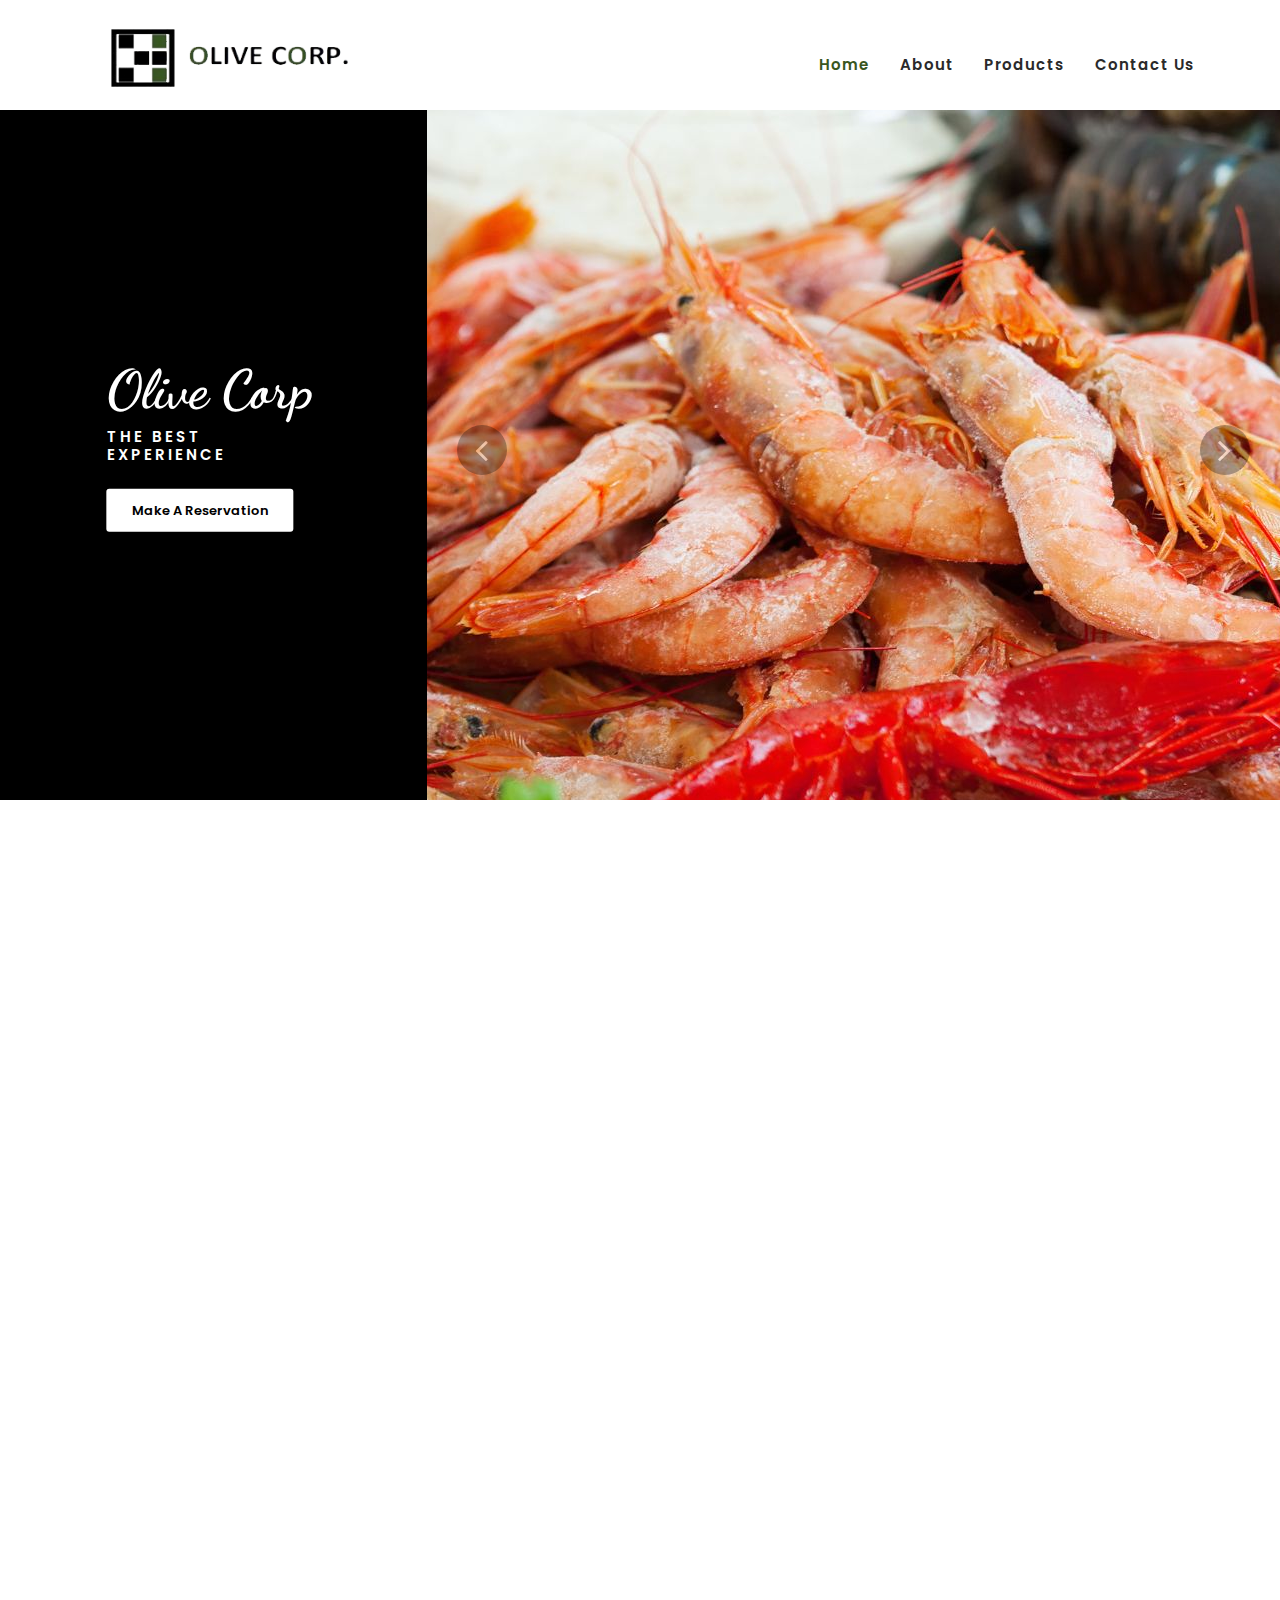
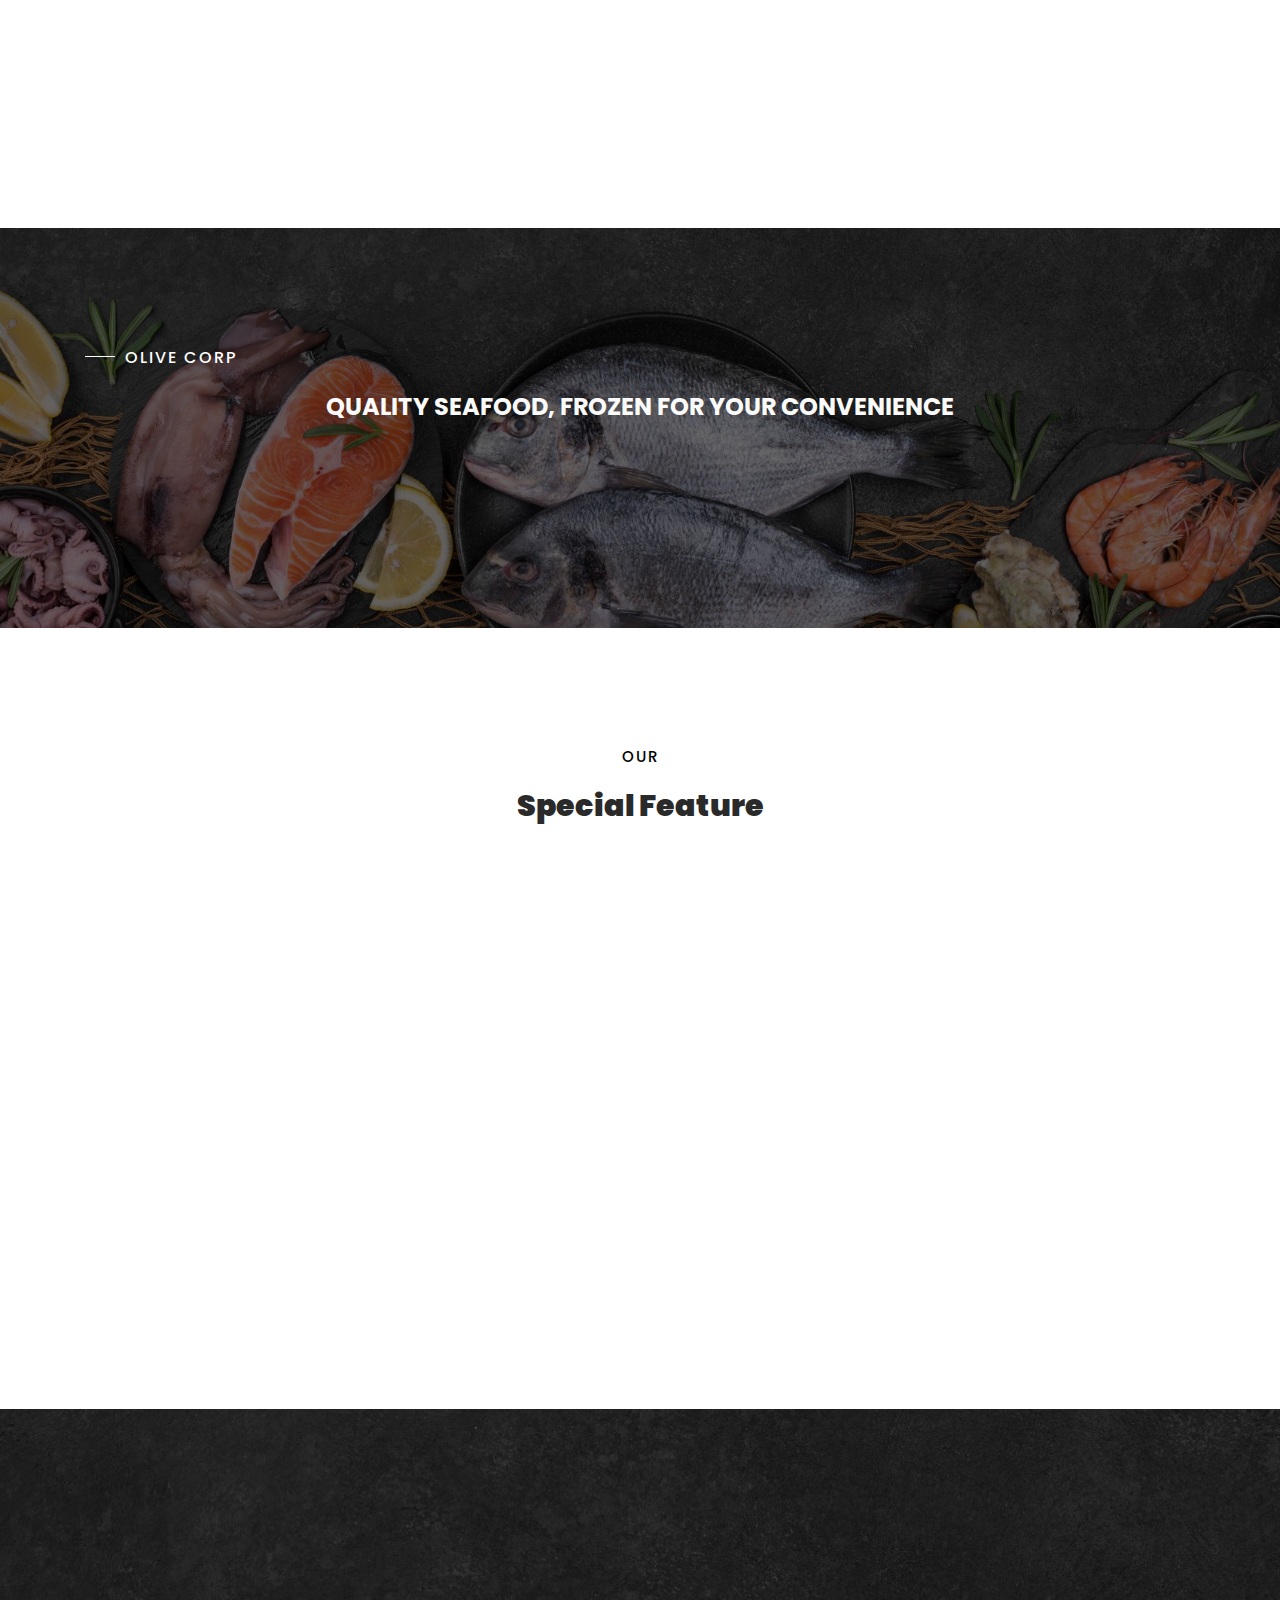
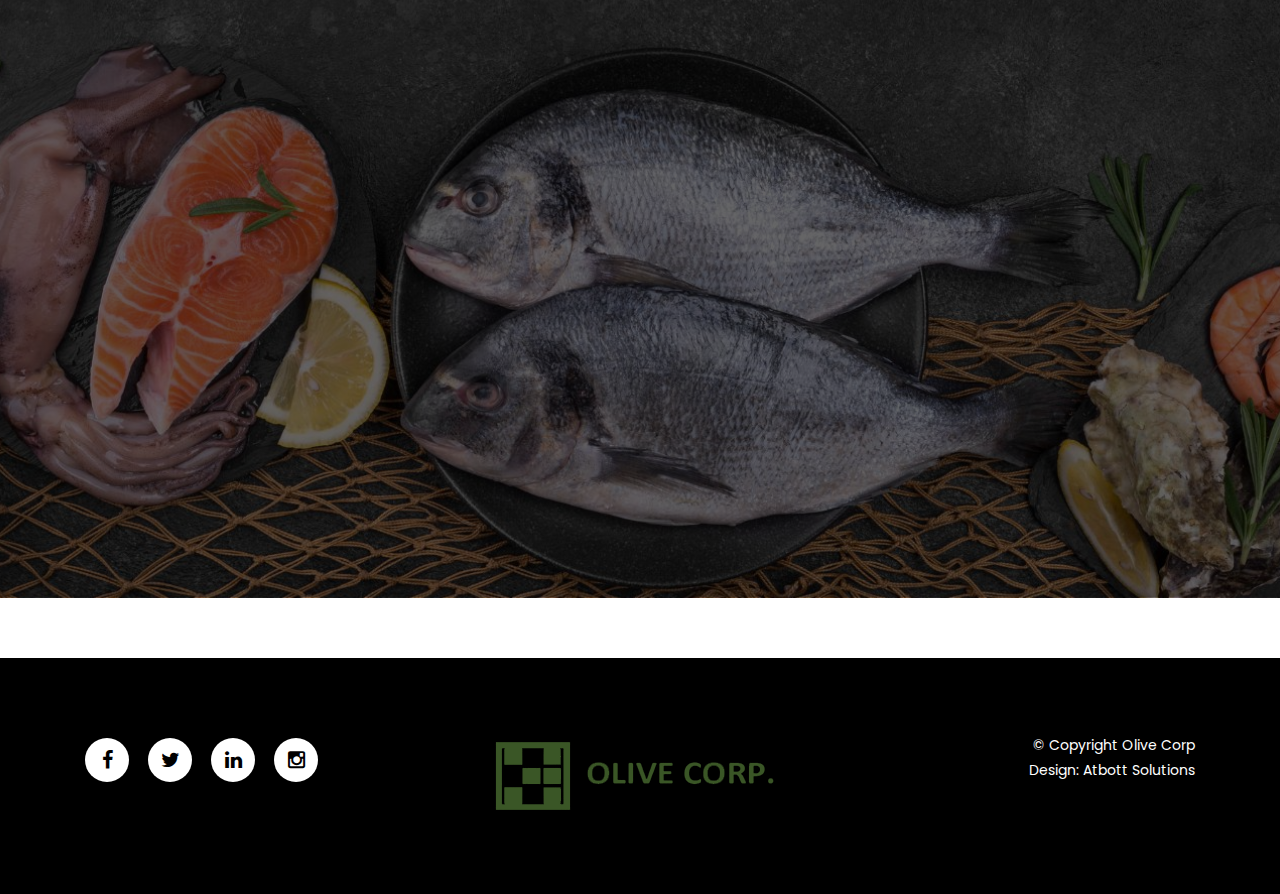
==== index.html @ 300f414a "aos" ====
<!DOCTYPE html>
<html lang="en">

<head>

    <meta charset="utf-8">
    <meta name="viewport" content="width=device-width, initial-scale=1, shrink-to-fit=no">
    <meta name="description" content="">
    <meta name="author" content="">
    <link href="https://fonts.googleapis.com/css?family=Poppins:100,200,300,400,500,600,700,800,900&display=swap"
        rel="stylesheet">
    <link href="https://fonts.googleapis.com/css2?family=Dancing+Script:wght@400;500;600;700&display=swap"
        rel="stylesheet">

    <title>Olive Corp</title>

    <!-- Additional CSS Files -->
    <link rel="stylesheet" type="text/css" href="assets/css/bootstrap.min.css">

    <link rel="stylesheet" type="text/css" href="assets/css/font-awesome.css">

    <link rel="stylesheet" href="assets/css/templatemo-klassy-cafe.css">

    <link rel="stylesheet" href="assets/css/owl-carousel.css">

    <link rel="stylesheet" href="assets/css/lightbox.css">
    <!-- AOS -->
    <link href="https://unpkg.com/aos@2.3.1/dist/aos.css" rel="stylesheet">

</head>

<body>

    <!-- ***** Preloader Start ***** -->
    <div id="preloader">
        <div class="jumper">
            <div></div>
            <div></div>
            <div></div>
        </div>
    </div>
    <!-- ***** Preloader End ***** -->


    <!-- ***** Header Area Start ***** -->
    <header class="header-area header-sticky">
        <div class="container">
            <div class="row">
                <div class="col-12">
                    <nav class="main-nav">
                        <!-- ***** Logo Start ***** -->
                        <a href="index.html" class="logo">
                            <img src="assets/images/logo.png" alt="olive corp">
                        </a>
                        <!-- ***** Logo End ***** -->
                        <!-- ***** Menu Start ***** -->
                        <ul class="nav">
                            <li class="scroll-to-section "><a href="index.html" class="active">Home</a></li>
                            <li class="scroll-to-section"><a href="about.html">About</a></li>
                            <li class="scroll-to-section"><a href="product.html">Products</a></li>
                            <li class="scroll-to-section"><a href="contact.html">Contact Us</a></li>
                        </ul>
                        <a class='menu-trigger'>
                            <span>Menu</span>
                        </a>
                        <!-- ***** Menu End ***** -->
                    </nav>
                </div>
            </div>
        </div>
    </header>
    <!-- ***** Header Area End ***** -->

    <!-- ***** Main Banner Area Start ***** -->
    <div id="top">
        <div class="container-fluid">
            <div class="row">
                <div class="col-lg-4">
                    <div class="left-content">
                        <div class="inner-content">
                            <h4>Olive Corp</h4>
                            <h6>THE BEST EXPERIENCE</h6>
                            <div class="main-white-button scroll-to-section">
                                <a href="#reservation">Make A Reservation</a>
                            </div>
                        </div>
                    </div>
                </div>
                <div class="col-lg-8">
                    <div class="main-banner header-text">
                        <div class="Modern-Slider">
                            <!-- Item -->
                            <div class="item">
                                <div class="img-fill">
                                    <img src="assets/images/banner/1.jpg" alt="">
                                </div>
                            </div>
                            <!-- // Item -->
                            <!-- Item -->
                            <div class="item">
                                <div class="img-fill">
                                    <img src="assets/images/banner/2.jpg" alt="">
                                </div>
                            </div>
                            <!-- // Item -->
                            <!-- Item -->
                            <div class="item">
                                <div class="img-fill">
                                    <img src="assets/images/banner/3.jpg" alt="">
                                </div>
                            </div>
                            <!-- // Item -->
                        </div>
                    </div>
                </div>
            </div>
        </div>
    </div>
    <!-- ***** Main Banner Area End ***** -->

    <!-- ***** About Area Starts ***** -->
    <section class="section" id="about">
        <div class="container">
            <div class="row">
                <div class="col-lg-6 col-md-6 col-xs-12">
                    <div class="left-text-content" data-aos="fade-right" data-aos-offset="200" data-aos-delay="50"
                        data-aos-duration="1000" data-aos-easing="ease-in-out" data-aos-mirror="true"
                        data-aos-once="false">
                        <div class="section-heading">

                            <h6>About Us</h6>
                            <h2>Oliv Corp</h2>
                        </div>
                        <p>Welcome to Olive Corp Foods International, your premier destination for top-quality frozen
                            seafood. At Olive Corp Foods International, our passion lies in sourcing the freshest and
                            most delectable seafood from the rich waters of India, Bahrain, Tunisia, and Oman. Our team
                            of experts meticulously selects only the finest catches, ensuring that our customers receive
                            the best seafood products available.</p>
                        <p>We recognize that our customers demand the highest standards when it comes to seafood
                            quality. That's why we uphold rigorous quality controls throughout every step of the
                            process, from sourcing to packaging. Our state-of-the-art facilities and cutting-edge
                            freezing technology preserve the natural flavor, texture, and nutritional value of our
                            seafood products.</p>
                        <p>Our extensive range of frozen seafood includes fish, shellfish, and value-added seafood
                            items, catering to retail, food service, and industrial clients. Whether you're a seafood
                            aficionado, a chef, or a distributor, we have the perfect products to meet your needs.</p>
                        <p>Thank you for choosing Olive Corp Foods International, where our commitment to seafood is not
                            just a business, but a passion.</p>
                        <div class="row">
                            <div class="col-4">
                                <img src="assets/images/abt/1.jpg" alt="">
                            </div>
                            <div class="col-4">
                                <img src="assets/images/abt/2.jpg" alt="">
                            </div>
                            <div class="col-4">
                                <img src="assets/images/abt/3.jpg" alt="">
                            </div>
                        </div>
                    </div>
                </div>
                <div class="col-lg-6 col-md-6 col-xs-12">
                    <div class="right-content" data-aos="fade-left" data-aos-offset="200" data-aos-delay="50"
                        data-aos-duration="1000" data-aos-easing="ease-in-out" data-aos-mirror="true"
                        data-aos-once="false">
                        <div class="thumb">
                            <!-- <a rel="nofollow" href="http://youtube.com"><i class="fa fa-play"></i></a> -->
                            <img src="assets/images/nav_abt.jpg" alt="">
                        </div>
                    </div>
                </div>
            </div>
        </div>
    </section>
    <!-- ***** About Area Ends ***** -->

    <!-- ***** Reservation Us Area Starts ***** -->
    <section class="section" id="reservation_2">
        <div class="container">
            <div class="row">
                <div class="col-lg-12 align-self-center">
                    <div class="left-text-content">
                        <div class="section-heading">
                            <h6>Olive Corp</h6>
                            <h2>QUALITY SEAFOOD,
                                FROZEN FOR YOUR CONVENIENCE</h2>
                        </div>
                    </div>
                </div>

            </div>
        </div>
    </section>
    <!-- ***** Reservation Area Ends ***** -->

    <!-- ***** Menu Area Starts ***** -->
    <section class="section" id="offers">
        <div class="container">
            <div class="row">
                <div class="col-lg-4 offset-lg-4 text-center">
                    <div class="section-heading">
                        <h6>Our</h6>
                        <h2> Special Feature</h2>
                    </div>
                </div>
            </div>
            <div class="row">
                <div class="col-lg-12">
                    <div class="row" id="tabs">
                        <div class="col-lg-12">
                            <div class="heading-tabs">
                                <div class="row">
                                    <!-- <div class="col-lg-6 offset-lg-3">
                                        <ul>
                                          <li><a href='#tabs-1'><img src="assets/images/tab-icon-01.png" alt="">Breakfast</a></li>
                                          <li><a href='#tabs-2'><img src="assets/images/tab-icon-02.png" alt="">Lunch</a></a></li>
                                          <li><a href='#tabs-3'><img src="assets/images/tab-icon-03.png" alt="">Dinner</a></a></li>
                                        </ul>
                                    </div> -->
                                </div>
                            </div>
                        </div>
                        <div class="col-lg-12">
                            <section class='tabs-content'>
                                <article id='tabs-1'>
                                    <div class="row">
                                        <div class="col-lg-6">
                                            <div class="row">
                                                <div class="left-list">
                                                    <div class="col-lg-12">
                                                        <div class="tab-item" data-aos="fade-right"
                                                            data-aos-offset="200" data-aos-delay="50"
                                                            data-aos-duration="1000" data-aos-easing="ease-in-out"
                                                            data-aos-mirror="true" data-aos-once="false">
                                                            <img src="assets/images/quality/1.jpg" alt="img">
                                                            <h4>GLOBAL REACH</h4>
                                                            <p>Sourcing of high quality products from around the globe
                                                                for our valued customers</p>
                                                        </div>
                                                    </div>
                                                    <div class="col-lg-12">
                                                        <div class="tab-item" data-aos="fade-right"
                                                            data-aos-offset="200" data-aos-delay="50"
                                                            data-aos-duration="1000" data-aos-easing="ease-in-out"
                                                            data-aos-mirror="true" data-aos-once="false">
                                                            <img src="assets/images/quality/2.jpg" alt="">
                                                            <h4>COMPETITIVE PRICE</h4>
                                                            <p>We negotiate for the best and competitive prices as per
                                                                the diverse market conditions to match our cleints
                                                                target prices</p>

                                                        </div>
                                                    </div>
                                                </div>
                                            </div>
                                        </div>
                                        <div class="col-lg-6">
                                            <div class="row">
                                                <div class="right-list">
                                                    <div class="col-lg-12">
                                                        <div class="tab-item" data-aos="fade-left"
                                                            data-aos-offset="200" data-aos-delay="50"
                                                            data-aos-duration="1000" data-aos-easing="ease-in-out"
                                                            data-aos-mirror="true" data-aos-once="false">
                                                            <img src="assets/images/quality/3.jpg" alt="">
                                                            <h4>QUALITY PRODUCTS</h4>
                                                            <p>High Quality , Fresh and packed as per our customers
                                                                specifications</p>
                                                        </div>
                                                    </div>
                                                    <div class="col-lg-12">
                                                        <div class="tab-item" data-aos="fade-left"
                                                            data-aos-offset="200" data-aos-delay="50"
                                                            data-aos-duration="1000" data-aos-easing="ease-in-out"
                                                            data-aos-mirror="true" data-aos-once="false">
                                                            <img src="assets/images/quality/4.jpg" alt="">
                                                            <h4>EXPERT TEAM</h4>
                                                            <p>Experienced QC team ensures consistent quality, let
                                                                customers relax.</p>
                                                        </div>
                                                    </div>
                                                </div>
                                            </div>
                                        </div>
                                    </div>
                                </article>
                            </section>
                        </div>
                    </div>
                </div>
            </div>
        </div>
    </section>
    <!-- ***** Reservation Us Area Starts ***** -->
    <section class="section" id="reservation">
        <div class="container"data-aos="zoom-in" data-aos-offset="200" data-aos-delay="50"
        data-aos-duration="1000" data-aos-easing="ease-in-out" data-aos-mirror="true"
        data-aos-once="false">
            <div class="row">
                <div class="col-lg-6 align-self-center">
                    <div class="left-text-content">
                        <div class="section-heading ">
                            <h6 class="mb-3">Contact Us</h6>
                            <p>At Sealand, We are Committed to Cultivating Mutually Beneficial and Long-term
                                Relationships with Our Clients. </p>
                        </div>
                        <!-- <p>Lorem ipsum dolor sit amet consectetur adipisicing elit. Aliquam impedit sit modi quod aperiam odit iste minus a inventore ex.</p> -->
                        <div class="row">
                            <div class="col-lg-6">
                                <div class="phone">
                                    <i class="fa fa-phone"></i>
                                    <h4>Phone Numbers</h4>
                                    <span><a href="#">080-090-0990</a><br><a href="#">080-090-0880</a></span>
                                </div>
                            </div>
                            <div class="col-lg-6">
                                <div class="message">
                                    <i class="fa fa-envelope"></i>
                                    <h4>Emails</h4>
                                    <span><a href="#">hello@company.com</a><br><a href="#">info@company.com</a></span>
                                </div>
                            </div>
                            <div class="col-lg-12 mt-5">
                                <div class="message">
                                    <i class="fa fa-location-arrow"></i>
                                    <h4>Address</h4>
                                    <span><a href="#">Near Harbour Market, 7/697 D , </a><br><a href="#">Marakadavu
                                            Cochin - 682002</a></span>
                                </div>
                            </div>
                        </div>
                    </div>
                </div>
                <div class="col-lg-6">
                    <div class="contact-form">
                        <form id="contact" action="" method="post">
                            <div class="row">
                                <div class="col-lg-12">
                                    <h4>Quick Contact</h4>
                                </div>
                                <div class="col-lg-6 col-sm-12">
                                    <fieldset>
                                        <input name="name" type="text" id="name" placeholder="Your Name*" required="">
                                    </fieldset>
                                </div>
                                <div class="col-lg-6 col-sm-12">
                                    <fieldset>
                                        <input name="email" type="text" id="email" pattern="[^ @]*@[^ @]*"
                                            placeholder="Your Email Address" required="">
                                    </fieldset>
                                </div>
                                <div class="col-lg-6 col-sm-12">
                                    <fieldset>
                                        <input name="phone" type="text" id="phone" placeholder="Phone Number*"
                                            required="">
                                    </fieldset>
                                </div>
                                <div class="col-lg-6 col-sm-12">
                                    <fieldset>
                                        <input name="phone" type="text" id="phone" placeholder="Company Name"
                                            required="">
                                    </fieldset>
                                </div>



                                <div class="col-lg-12">
                                    <fieldset>
                                        <textarea name="message" rows="6" id="message" placeholder="Message"
                                            required=""></textarea>
                                    </fieldset>
                                </div>
                                <div class="col-lg-12">
                                    <fieldset>
                                        <button type="submit" id="form-submit" class="main-button-icon">Send
                                            Message</button>
                                    </fieldset>
                                </div>
                            </div>
                        </form>
                    </div>
                </div>
            </div>
        </div>
    </section>
    <!-- ***** Reservation Area Ends ***** -->

    <!-- ***** Chefs Area Ends ***** -->

    <!-- ***** Footer Start ***** -->
    <footer>
        <div class="container">
            <div class="row">
                <div class="col-lg-4 col-xs-12">
                    <div class="right-text-content">
                        <ul class="social-icons">
                            <li><a href="#"><i class="fa fa-facebook"></i></a></li>
                            <li><a href="#"><i class="fa fa-twitter"></i></a></li>
                            <li><a href="#"><i class="fa fa-linkedin"></i></a></li>
                            <li><a href="#"><i class="fa fa-instagram"></i></a></li>
                        </ul>
                    </div>
                </div>
                <div class="col-lg-4">
                    <div class="logo">
                        <a href="index.html"><img src="/assets/images/logo-g.png"></a>
                    </div>
                </div>
                <div class="col-lg-4 col-xs-12">
                    <div class="left-text-content">
                        <p>© Copyright Olive Corp
                            <br>
                            Design: Atbott Solutions
                        </p>
                    </div>
                </div>
            </div>
        </div>
    </footer>

    <!-- jQuery -->
    <script src="assets/js/jquery-2.1.0.min.js"></script>

    <!-- Bootstrap -->
    <script src="assets/js/popper.js"></script>
    <script src="assets/js/bootstrap.min.js"></script>

    <!-- Plugins -->
    <script src="assets/js/owl-carousel.js"></script>
    <script src="assets/js/accordions.js"></script>
    <script src="assets/js/datepicker.js"></script>
    <script src="assets/js/scrollreveal.min.js"></script>
    <script src="assets/js/waypoints.min.js"></script>
    <script src="assets/js/jquery.counterup.min.js"></script>
    <script src="assets/js/imgfix.min.js"></script>
    <script src="assets/js/slick.js"></script>
    <script src="assets/js/lightbox.js"></script>
    <script src="assets/js/isotope.js"></script>
    <!-- AOS -->
    <script src="https://unpkg.com/aos@2.3.1/dist/aos.js"></script>
    <script>
        AOS.init();
    </script>

    <!-- Global Init -->
    <script src="assets/js/custom.js"></script>
    <script>

        $(function () {
            var selectedClass = "";
            $("p").click(function () {
                selectedClass = $(this).attr("data-rel");
                $("#portfolio").fadeTo(50, 0.1);
                $("#portfolio div").not("." + selectedClass).fadeOut();
                setTimeout(function () {
                    $("." + selectedClass).fadeIn();
                    $("#portfolio").fadeTo(50, 1);
                }, 500);

            });
        });

    </script>
</body>

</html>
---- assets/css/templatemo-klassy-cafe.css ----
/* google font */
@import url("https://fonts.googleapis.com/css?family=Poppins:100,200,300,400,500,600,700,800,900");
/* 
---------------------------------------------
reset
--------------------------------------------- 
*/
html, body, div, span, applet, object, iframe, h1, h2, h3, h4, h5, h6, p, blockquote, div
pre, a, abbr, acronym, address, big, cite, code, del, dfn, em, font, img, ins, kbd, q,
s, samp, small, strike, strong, sub, sup, tt, var, b, u, i, center, dl, dt, dd, ol, ul, li,
figure, header, nav, section, article, aside, footer, figcaption {
  margin: 0;
  padding: 0;
  border: 0;
  outline: 0;
}

.clearfix:after {
  content: ".";
  display: block;
  clear: both;
  visibility: hidden;
  line-height: 0;
  height: 0;
}

.clearfix {
  display: inline-block;
}

html[xmlns] .clearfix {
  display: block;
}

* html .clearfix {
  height: 1%;
}

ul, li {
  padding: 0;
  margin: 0;
  list-style: none;
}

header, nav, section, article, aside, footer, hgroup {
  display: block;
}

* {
  box-sizing: border-box;
}

html, body {
  font-family: 'Poppins', sans-serif;
  font-weight: 400;
  background-color: #fff;
  font-size: 16px;
  -ms-text-size-adjust: 100%;
  -webkit-font-smoothing: antialiased;
  -moz-osx-font-smoothing: grayscale;
}

a {
  text-decoration: none !important;
}

h1, h2, h3, h4, h5, h6 {
  margin-top: 0px;
  margin-bottom: 0px;
}

ul {
  margin-bottom: 0px;
}

p {
  font-size: 14px;
  line-height: 25px;
  color: #2a2a2a;
}

/* 
---------------------------------------------
global styles
--------------------------------------------- 
*/
html,
body {
  background: #fff;
  font-family: 'Poppins', sans-serif;
}

::selection {
  background: #000;
  color: #fff;
}

::-moz-selection {
  background: #000;
  color: #fff;
}

@media (max-width: 991px) {
  html, body {
    overflow-x: hidden;
  }
  .mobile-top-fix {
    margin-top: 30px;
    margin-bottom: 0px;
  }
  .mobile-bottom-fix {
    margin-bottom: 30px;
  }
  .mobile-bottom-fix-big {
    margin-bottom: 60px;
  }
}

.main-white-button a {
  font-size: 13px;
  color: #000;
  background-color: #fff;
  padding: 12px 25px;
  display: inline-block;
  border-radius: 3px;
  font-weight: 600;
  transition: all .3s;
}

.main-white-button a:hover {
  opacity: 0.9;
}

.main-text-button a {
  font-size: 13px;
  color: #fff;
  font-weight: 600;
  transition: all .3s;
}

.main-text-button a:hover {
  opacity: 0.9;
}

.section-heading h6 {
  position: relative;
  font-size: 15px;
  color: #000;
  font-weight: 500;
  letter-spacing: 2px;
  text-transform: uppercase;
  padding-left: 40px;
}

.section-heading h6:before {
  width: 30px;
  height: 1px;
  content: '';
  position: absolute;
  left: 0;
  top: 8px;
  background-color: #000;
}

.section-heading h2 {
  line-height: 40px;
  margin-top: 20px;
  margin-bottom: 25px; 
  font-size: 30px;
  font-weight: 900;
  color: #2a2a2a;
  text-align: center;
}


/* 
---------------------------------------------
header
--------------------------------------------- 
*/

.background-header {
  background-color: #fff;
  height: 80px!important;
  position: fixed!important;
  top: 0px;
  left: 0px;
  right: 0px;
  box-shadow: 0px 0px 10px rgba(0,0,0,0.15)!important;
}
.background-header .main-nav .nav li:hover a {
  color: #000!important;
}

.background-header .nav li a.active {
  color: #000!important;
}

.header-area {
  background-color: #fff;
  position: absolute;
  top: 0px;
  left: 0px;
  right: 0px;
  z-index: 100;
  height: 100px;
  -webkit-transition: all .5s ease 0s;
  -moz-transition: all .5s ease 0s;
  -o-transition: all .5s ease 0s;
  transition: all .5s ease 0s;
}
.header-area .main-nav a img{
  width: 300px;
  padding-bottom: 30px;
}

.header-area .main-nav {
  
  min-height: 80px;
  background: transparent;
}

.background-header .nav {
  margin-top: 20px !important;
}

.header-area .main-nav .nav {
  float: right;
  margin-top: 30px;
  margin-right: 0px;
  background-color: transparent;
  -webkit-transition: all 0.3s ease 0s;
  -moz-transition: all 0.3s ease 0s;
  -o-transition: all 0.3s ease 0s;
  transition: all 0.3s ease 0s;
  position: relative;
  z-index: 999;
  padding-top: 15px;
}

.header-area .main-nav .nav li {
  padding-left: 15px;
  padding-right: 15px;
  
}
.header-area .main-nav .nav li::after{
  content: "";
  height: 2px;
  width: 0%;
  background: #395620;
  display: block;
  margin: auto;
  transition: 0.5s;
}
.header-area .main-nav .nav li:hover::after{
  width: 100%;
}
.header-area .main-nav .nav li:last-child {
  padding-right: 0px;
}

.header-area .main-nav .nav li a {
  display: block;
  font-weight: 600;
  font-size: 15px;
  color: #2a2a2a;
  text-transform: capitalize;
  -webkit-transition: all 0.3s ease 0s;
  -moz-transition: all 0.3s ease 0s;
  -o-transition: all 0.3s ease 0s;
  transition: all 0.3s ease 0s;
  height: 40px;
  line-height: 40px;
  border: transparent;
  letter-spacing: 1px;
}

.header-area .main-nav .nav li a {
  color: #2a2a2a;
}


.header-area .main-nav .nav li:hover a,
.header-area .main-nav .nav li a.active {
  color: #395620!important;
}

.background-header .main-nav .nav li:hover a,
.background-header .main-nav .nav li a.active {
  color: #395620!important;
  opacity: 1;
}

.header-area .main-nav .nav li.submenu {
  position: relative;
  padding-right: 30px;
}

.header-area .main-nav .nav li.submenu:after {
  font-family: FontAwesome;
  content: "\f107";
  font-size: 12px;
  color: #2a2a2a;
  position: absolute;
  right: 18px;
  top: 12px;
}

.background-header .main-nav .nav li.submenu:after {
  color: #2a2a2a;
}

.header-area .main-nav .nav li.submenu ul {
  position: absolute;
  width: 200px;
  box-shadow: 0 2px 28px 0 rgba(0, 0, 0, 0.06);
  overflow: hidden;
  top: 50px;
  opacity: 0;
  transform: translateY(+2em);
  visibility: hidden;
  z-index: -1;
  transition: all 0.3s ease-in-out 0s, visibility 0s linear 0.3s, z-index 0s linear 0.01s;
}

.header-area .main-nav .nav li.submenu ul li {
  margin-left: 0px;
  padding-left: 0px;
  padding-right: 0px;
}

.header-area .main-nav .nav li.submenu ul li a {
  opacity: 1;
  display: block;
  background: #f7f7f7;
  color: #2a2a2a!important;
  padding-left: 20px;
  height: 40px;
  line-height: 40px;
  -webkit-transition: all 0.3s ease 0s;
  -moz-transition: all 0.3s ease 0s;
  -o-transition: all 0.3s ease 0s;
  transition: all 0.3s ease 0s;
  position: relative;
  font-size: 13px;
  font-weight: 400;
  border-bottom: 1px solid #eee;
}

.header-area .main-nav .nav li.submenu ul li a:hover {
  background: #fff;
  color: #000!important;
  padding-left: 25px;
}

.header-area .main-nav .nav li.submenu ul li a:hover:before {
  width: 3px;
}

.header-area .main-nav .nav li.submenu:hover ul {
  visibility: visible;
  opacity: 1;
  z-index: 1;
  transform: translateY(0%);
  transition-delay: 0s, 0s, 0.3s;
}

.header-area .main-nav .menu-trigger {
  cursor: pointer;
  display: block;
  position: absolute;
  top: 33px;
  width: 32px;
  height: 40px;
  text-indent: -9999em;
  z-index: 99;
  right: 40px;
  display: none;
}

.background-header .main-nav .menu-trigger {
  top: 23px;
}

.header-area .main-nav .menu-trigger span,
.header-area .main-nav .menu-trigger span:before,
.header-area .main-nav .menu-trigger span:after {
  -moz-transition: all 0.4s;
  -o-transition: all 0.4s;
  -webkit-transition: all 0.4s;
  transition: all 0.4s;
  background-color: #1e1e1e;
  display: block;
  position: absolute;
  width: 30px;
  height: 2px;
  left: 0;
}

.background-header .main-nav .menu-trigger span,
.background-header .main-nav .menu-trigger span:before,
.background-header .main-nav .menu-trigger span:after {
  background-color: #1e1e1e;
}

.header-area .main-nav .menu-trigger span:before,
.header-area .main-nav .menu-trigger span:after {
  -moz-transition: all 0.4s;
  -o-transition: all 0.4s;
  -webkit-transition: all 0.4s;
  transition: all 0.4s;
  background-color: #1e1e1e;
  display: block;
  position: absolute;
  width: 30px;
  height: 2px;
  left: 0;
  width: 75%;
}

.background-header .main-nav .menu-trigger span:before,
.background-header .main-nav .menu-trigger span:after {
  background-color: #1e1e1e;
}

.header-area .main-nav .menu-trigger span:before,
.header-area .main-nav .menu-trigger span:after {
  content: "";
}

.header-area .main-nav .menu-trigger span {
  top: 16px;
}

.header-area .main-nav .menu-trigger span:before {
  -moz-transform-origin: 33% 100%;
  -ms-transform-origin: 33% 100%;
  -webkit-transform-origin: 33% 100%;
  transform-origin: 33% 100%;
  top: -10px;
  z-index: 10;
}

.header-area .main-nav .menu-trigger span:after {
  -moz-transform-origin: 33% 0;
  -ms-transform-origin: 33% 0;
  -webkit-transform-origin: 33% 0;
  transform-origin: 33% 0;
  top: 10px;
}

.header-area .main-nav .menu-trigger.active span,
.header-area .main-nav .menu-trigger.active span:before,
.header-area .main-nav .menu-trigger.active span:after {
  background-color: transparent;
  width: 100%;
}

.header-area .main-nav .menu-trigger.active span:before {
  -moz-transform: translateY(6px) translateX(1px) rotate(45deg);
  -ms-transform: translateY(6px) translateX(1px) rotate(45deg);
  -webkit-transform: translateY(6px) translateX(1px) rotate(45deg);
  transform: translateY(6px) translateX(1px) rotate(45deg);
  background-color: #1e1e1e;
}

.background-header .main-nav .menu-trigger.active span:before {
  background-color: #1e1e1e;
}

.header-area .main-nav .menu-trigger.active span:after {
  -moz-transform: translateY(-6px) translateX(1px) rotate(-45deg);
  -ms-transform: translateY(-6px) translateX(1px) rotate(-45deg);
  -webkit-transform: translateY(-6px) translateX(1px) rotate(-45deg);
  transform: translateY(-6px) translateX(1px) rotate(-45deg);
  background-color: #1e1e1e;
}

.background-header .main-nav .menu-trigger.active span:after {
  background-color: #1e1e1e;
}

.header-area.header-sticky {
  min-height: 110px;
}

.header-area .nav {
  margin-top: 30px;
}

.header-area.header-sticky .nav li a.active {
  color: #a3a08f;
}

@media (max-width: 1200px) {
  .header-area .main-nav .nav li {
    padding-left: 12px;
    padding-right: 12px;
  }
  .header-area .main-nav:before {
    display: none;
  }
}

@media (max-width: 767px) {
 
  .header-area.header-sticky .nav li a:hover,
  .header-area.header-sticky .nav li a.active {
    color: #000!important;
    opacity: 1;
  }
  .header-area.header-sticky .nav li.search-icon a {
    width: 100%;
  }
  .header-area {
    background-color: #f7f7f7;
    padding: 0px 15px;
    height: 100px;
    box-shadow: none;
    text-align: left;
  }
  .header-area .container {
    padding: 0px;
  }
  .header-area .logo {
    text-align: left;
  }
  .header-area .menu-trigger {
    display: block !important;
  }
  .header-area .main-nav {
    overflow: hidden;
  }
  .header-area .main-nav .nav {
    float: none;
    width: 100%;
    display: none;
    -webkit-transition: all 0s ease 0s;
    -moz-transition: all 0s ease 0s;
    -o-transition: all 0s ease 0s;
    transition: all 0s ease 0s;
    margin-left: 0px;
    padding: 0 15px;
    
  }
  .header-area .main-nav .nav li:first-child {
    border-top: 1px solid #eee;
  }
  .header-area.header-sticky .nav {
    margin-top: 100px !important;
  }
  .header-area .main-nav .nav li {
    width: 100%;
    background: #fff;
    border-bottom: 1px solid #eee;
    padding-left: 0px !important;
    padding-right: 0px !important;
  }
  .header-area .main-nav .nav li a {
    height: 50px !important;
    line-height: 50px !important;
    padding: 0px !important;
    border: none !important;
    background: #f7f7f7 !important;
    color: #191a20 !important;
  }
  .header-area .main-nav .nav li a:hover {
    background: #eee !important;
    color: #000!important;
  }
  .header-area .main-nav .nav li.submenu ul {
    position: relative;
    visibility: inherit;
    opacity: 1;
    z-index: 1;
    transform: translateY(0%);
    transition-delay: 0s, 0s, 0.3s;
    top: 0px;
    width: 100%;
    box-shadow: none;
    height: 0px;
  }
  .header-area .main-nav .nav li.submenu ul li a {
    font-size: 12px;
    font-weight: 400;
  }
  .header-area .main-nav .nav li.submenu ul li a:hover:before {
    width: 0px;
  }
  .header-area .main-nav .nav li.submenu ul.active {
    height: auto !important;
  }
  .header-area .main-nav .nav li.submenu:after {
    color: #3B566E;
    right: 25px;
    font-size: 14px;
    top: 15px;
  }
  .header-area .main-nav .nav li.submenu:hover ul, .header-area .main-nav .nav li.submenu:focus ul {
    height: 0px;
  }
}

@media (min-width: 767px) {
  .header-area .main-nav .nav {
    display: flex !important;
  }
}


/* 
---------------------------------------------
banner
--------------------------------------------- 
*/

#top {
  padding-top: 100px;
}

#top .col-lg-4,
#top .col-lg-8 {
  padding: 0px;
}

#top .left-content {
  background-image: url(../images/bg_nav.jpg);
  background-position: center center;
  background-repeat: no-repeat;
  background-size: cover;
  position: relative;
  width: 100%;
  height: 100%;
}

#top .left-content .inner-content {
  position: absolute;
  top: 50%;
  transform: translate(-50%, -50%);
  left: 50%;
}

#top .left-content h4 {
  font-family: 'Dancing Script', cursive;
  color: #fff;
  font-size: 54px;
  font-weight: 700;
}

#top .left-content h6 {
  font-size: 15px;
  text-transform: uppercase;
  font-weight: 600;
  color: #fff;
  letter-spacing: 3px;
  margin-top: 5px;
}

#top .left-content .main-white-button  {
  margin-top: 25px;
  margin-bottom: 10px;
}

#top .left-content .main-white-button a {
  display: inline-block;
}

/* ==== Main CSS === */
.img-fill{
  width: 100%;
  display: block;
  overflow: hidden;
  position: relative;
  text-align: center
}

.img-fill img {
  min-height: 100%;
  min-width: 100%;
  position: relative;
  display: inline-block;
  max-width: none;
}

*,
*:before,
*:after {
  -webkit-box-sizing: border-box;
  box-sizing: border-box;
  -webkit-font-smoothing: antialiased;
  -moz-osx-font-smoothing: grayscale;
}

.Grid1k {
  padding: 0 15px;
  max-width: 1200px;
  margin: auto;
}

.blocks-box,
.slick-slider {
  margin: 0;
  padding: 0!important;
}

.slick-slide {
  float: left /* If RTL Make This Right */ ;
  padding: 0;
}

/* ==== Slider Style === */
.Modern-Slider .item .img-fill{
  height:100%;
  max-height: 700px;
  background:#000;
}

.Modern-Slider .item .info > div{
  display:inline-block!important;
  vertical-align:middle;
}

.Modern-Slider .NextArrow {
  position:absolute;
  top:50%;
  transform: translateY(-25px);
  right:30px;
  width: 50px;
  height: 50px;
  background-color: #000;
  border:0 none;
  line-height: 44px;
  border-radius: 50%;
  text-align:center;
  font-size: 36px;
  font-family: 'FontAwesome';
  color:#FFF;
  z-index:5;
  outline: none;
  opacity: 0.3;
  transition: all .3s;
}

.Modern-Slider .NextArrow:hover {
  opacity: 1;
}

.Modern-Slider .NextArrow:before{
  content:'\f105';
}

.Modern-Slider .PrevArrow {
  position:absolute;
  top:50%;
  transform: translateY(-25px);
  left:30px;
  width: 50px;
  height: 50px;
  background-color: #000;
  border:0 none;
  line-height: 44px;
  border-radius: 50%;
  text-align:center;
  font-size: 36px;
  font-family: 'FontAwesome';
  color:#FFF;
  z-index:5;
  outline: none;
  opacity: 0.3;
  transition: all .3s;
}

.Modern-Slider .PrevArrow:hover {
  opacity: 1;
}

.Modern-Slider .PrevArrow:before{
  content:'\f104';
}

ul.slick-dots {
  display: none!important;
}

.Modern-Slider .item.slick-active{
  animation:Slick-FastSwipeIn 1s both;
}

.Modern-Slider .buttons {
  position: relative;
}

.Modern-Slider {background:#000;}


/* ==== Slick Slider Css Ruls === */
.slick-slider{position:relative;display:block;-webkit-user-select:none;-moz-user-select:none;-ms-user-select:none;user-select:none;-webkit-touch-callout:none;-khtml-user-select:none;-ms-touch-action:pan-y;touch-action:pan-y;-webkit-tap-highlight-color:transparent}
.slick-list{position:relative;display:block;overflow:hidden;margin:0;padding:0}
.slick-list:focus{outline:none}.slick-list.dragging{cursor:hand}
.slick-slider .slick-track,.slick-slider .slick-list{-webkit-transform:translate3d(0,0,0);-ms-transform:translate3d(0,0,0);transform:translate3d(0,0,0)}
.slick-track{position:relative;top:0;left:0;display:block}
.slick-track:before,.slick-track:after{display:table;content:''}.slick-track:after{clear:both}
.slick-loading .slick-track{visibility:hidden}
.slick-slide{display:none;float:left /* If RTL Make This Right */ ;height:100%;min-height:1px}
.slick-slide.dragging img{pointer-events:none}
.slick-initialized .slick-slide{display:block}
.slick-loading .slick-slide{visibility:hidden}
.slick-vertical .slick-slide{display:block;height:auto;border:1px solid transparent}


/*
---------------------------------------------
about
---------------------------------------------
*/

#about {
  margin-top: 20px;
  padding: 100px 0px 0px 0px;
  position: relative;
  z-index: 9;
}

#about .section-heading h2 {
  padding-right: 120px;
}

#about img {
  width: 100%;
  overflow: hidden;
  border-radius: 10px;
  transition: 0.5s;
}
#about img:hover{
  transform: scale(1.1);
}
#about .left-text-content p {
  margin-bottom: 25px;
}

#about .right-content {
  margin-left: 30px;
}

#about .right-content .thumb {
  position: relative;
}

/* #about .right-content .thumb a {
  position: absolute;
  left: 50%;
  top: 50%;
  width: 70px;
  height: 70px;
  display: inline-block;
  line-height: 70px;
  text-align: center;
  background-color: #000;
  color: #fff;
  border-radius: 50%;
  transform: translate(-35px, -35px);
  transition: all .3s;
} */

#about .right-content .thumb a:hover {
  opacity: .9;
}


/* Vision Mission */
.vision_mission{
  min-width: 250px;
  min-height: 300px;
  padding: 2rem;
  box-shadow: 0 05px 15px 0 rgba(0,0,0,0.15);
  display: flex;
  flex-direction: column;
  row-gap: 1rem;
}
.vision_mission i{
  width: 70px;
  height: 70px;
  border-radius: 50%;
  display: flex;
  align-items: center;
  justify-content: center;
  text-align: center;
  background-color: #000;
  color: #fff;
  font-size: 1.5rem;
  
}
@media (max-width:1200px){
  .vision_mission{
    margin-bottom: 2rem;
  }
}
/* Vision Mission end */

/*
---------------------------------------------
menu
---------------------------------------------
*/

#menu {
  margin-top: 120px;
  background-color: #fffafa;
  padding: 120px 0px;
}

#menu .section-heading {
  margin-bottom: 80px;
}

.card {
  margin: 0 auto;
  max-width: 100%;
  min-height: 400px;
  overflow: hidden;
  background-size: cover;
  background-repeat: no-repeat;
  overflow: hidden;
}

.card1 {
  background-image: url(../images/slider/1.jpg);
}
.card2 {
  background-image: url(../images/slider/2.jpg);
}
.card3 {
  background-image: url(../images/slider/3.jpg);
}
.card4 {
  background-image: url(../images/slider/4.jpg);
}
.card5 {
  background-image: url(../images/slider/5.jpg);
}

.info {
  position: relative;
  width: 100%;
  background-color: #000;
  border: 1px solid #000;
  transform: translateY(100%)
  translateY(120px)
  translateZ(0);
  transition: transform 0.5s ease-out;
}

.card:hover .info,
.card:hover .info:before {
  transform: translateY(200px) translateZ(0);
}

.title {
  margin: 0;
  padding: 30px 30px 20px 30px;
  font-size: 20px;
  font-weight: 700;
  color: #fff;
}

.description {
  padding: 0px 30px;
  color: #fff;
}

#menu .price h6 {
  position: absolute;
  width: 70px;
  height: 70px;
  background-color: #000;
  font-size: 20px;
  font-weight: 700;
  color: #fff;
  border-radius: 3px;
  text-align: center;
  line-height: 70px;
}

#menu .card .main-text-button {
  margin-left: 30px;
  margin-top: 20px;
  padding-bottom: 30px;
}

#menu .owl-menu-item {
  position: relative;
}

#menu .owl-nav {
  text-align: center;
  position: absolute;
  width: 100%;
  bottom: -80px;
  transform: translateY(5px);
}

#menu .owl-dots {
  display: none;
}
    
#menu .owl-nav .owl-prev{
  margin-right: 10px;
  outline: none;
}

#menu .owl-nav .owl-prev span,
#menu .owl-nav .owl-next span {
  opacity: 0;
}

#menu .owl-nav .owl-prev:before {
  display: inline-block;
  font-family: 'FontAwesome';
  color: #000;
  font-size: 25px;
  font-weight: 700;
  content: '\f104';
}

#menu .owl-nav .owl-prev {
  opacity: 0.75;
  transition: all .5s;
}

#menu .owl-nav .owl-prev:hover {
  opacity: 1;
}

#menu .owl-nav .owl-next {
  opacity: 0.75;
  transition: all .5s;
}

#menu .owl-nav .owl-next:hover {
  opacity: 1;
}

#menu .owl-nav .owl-next{
  margin-left: 10px;
  outline: none;
}

#menu .owl-nav .owl-next:before {
  display: inline-block;
  font-family: 'FontAwesome';
  color: #000;
  font-size: 25px;
  font-weight: 700;
  content: '\f105';
}

/* Banner nav */
.banner_nav{
  margin: 0;
  padding: 0;
  width: 100%;
  min-height: 250px;
  background-image:linear-gradient(to right, rgba(0,0,0,0.5), rgba(0,0,0,0.5)),url(../images/bg_1.jpg) ;
  background-position: center;
  background-repeat: no-repeat;
  background-size: cover;
  display: flex;
  align-items: center;
  justify-content: center;
 
}
.banner_nav h2{
  color: #FFF;
  font-size: 2.5rem;
  letter-spacing: 1px;
  font-family: 'Poppins', sans-serif;
}
/* Banner nav */

/*
---------------------------------------------
chefs
---------------------------------------------
*/

#chefs {
  padding-top: 120px;
}

#chefs .section-heading {
  margin-bottom: 70px;
}

#chefs .section-heading h6 {
  padding-left: 0px;
}

#chefs .section-heading h6:before {
  display: none;
}

#chefs .chef-item {
  text-align: center;
  box-shadow: 0 5px 20px 0 rgba(0,0,0,0.15);
  padding: 5px;
  transition: all .5s;
  border-radius: 3px;
}

#chefs .chef-item:hover {
  border-color: #000;
}

#chefs .chef-item:hover .down-content h4 {
  color: #000;
}

#chefs .chef-item .thumb {
  position: relative;
}

#chefs .chef-item .thumb img {
  width: 100%;
  overflow: hidden;
  position: relative;
  transition: 0.3s;
}


/* #chefs .chef-item .thumb .overlay {
  position: absolute;
  background-color: #2a2a2a;
  border-radius: 3px;
  top: 0;
  bottom: 0;
  left: 0;
  right: 0;
  z-index: 1;
  opacity: 0;
  visibility: hidden;
  transition: all .3s;
} */

/* #chefs .chef-item .thumb ul.social-icons {
  position: absolute;
  z-index: 11;
  top: 50%;
  left: 50%;
  transform: translate(-50%, -50%);
  width: 100%;
  transition: all .5s;
  opacity: 0;
  visibility: hidden;
} */

/* #chefs .chef-item .thumb ul.social-icons li {
  display: inline-block;
  margin: 0px 5px;
} */

/* #chefs .chef-item .thumb ul.social-icons li a {
  width: 40px;
  height: 40px;
  background-color: #fff;
  color: #2a2a2a;
  border-radius: 50%;
  text-align: center;
  line-height: 40px;
  display: inline-block;
  transition: all .5s;
} */

/* #chefs .chef-item .thumb ul.social-icons li a:hover {
  background-color: #000;
} */

/* #chefs .chef-item:hover .overlay {
  opacity: .9;
  visibility: visible;
} */
/* 
#chefs .chef-item:hover ul.social-icons {
  opacity: 1;
  visibility: visible;
} */

#chefs .chef-item .down-content {
  padding: 20px 0px;
}

#chefs .chef-item .down-content h4 {
  transition: all .3s;
  font-size: 20px;
  font-weight: 700;
  color: #2a2a2a;
}

#chefs .chef-item .down-content span {
  font-size: 14px;
  color: #2a2a2a;
}

/* Contact section */

/* contact section end */
/* 
---------------------------------------------
reservation
--------------------------------------------- 
*/

#reservation .section-heading {
  margin-bottom: 30px;
}

#reservation .section-heading h6 {
  color: #fff;
}

#reservation .section-heading h2 {
  color: #fff;
  font-weight: 700;
}

#reservation .section-heading h6:before {
  background-color: #fff;
}

#reservation p {
  color: #fff;
  margin-bottom: 65px;
}

#reservation {
  margin-top: 120px;
  padding: 120px 0px;
  background-image: linear-gradient(to right, rgba(0,0,0,0.6), rgba(0,0,0,0.6)), url('../images/bg_1.jpg');
  background-position: center center;
  background-repeat: no-repeat;
  background-size: cover;
}

#reservation .phone,
#reservation .message {
  background-color: #fff;
  border-radius: 5px;
  text-align: center;
  padding: 0px 0px 20px 0px;
}

#reservation .phone i,
#reservation .message i {
  width: 70px;
  height: 70px;
  display: inline-block;
  text-align: center;
  line-height: 70px;
  color: #fff;
  background-color: #000;
  border-radius: 50%;
  font-size: 24px;
  margin-top: -35px;
  text-align: center;
  margin-left: auto;
  margin-right: auto;
}

#reservation .phone h4,
#reservation .message h4 {
  font-size: 20px;
  font-weight: 700;
  margin-top: 15px;
  margin-bottom: 10px;
}

#reservation .phone span a,
#reservation .message span a {
  font-size: 14px;
  color: #2a2a2a;
  transition: all .3s;
}

#reservation .phone span a:hover,
#reservation .message span a:hover {
  color: #000;
}

/* 
---------------------------------------------
reservation_2
--------------------------------------------- 
*/
#reservation_2 .section-heading {
  margin-bottom: 30px;
}

#reservation_2 .section-heading h6 {
  color: #fff;
  font-size: 1rem;
  font-weight: 500;
  
}

#reservation_2 .section-heading h2 {
  color: #fafafa;
  font-weight: 700;
  font-size: 1.5rem;
}

#reservation_2 .section-heading h6:before {
  background-color: #fff;
  
}

#reservation_2 p {
  color: #fff;
  margin-bottom: 65px;
}

#reservation_2 {
  margin-top: 120px;
  min-height: 400px;
  padding: 120px 0px;
  background-image: linear-gradient(to right, rgba(0,0,0,0.6), rgba(0,0,0,0.6)), url('../images/bg_1.jpg');
  background-position: center;
  background-repeat: no-repeat;
  background-size: cover;
  
  
}



#contact {
  margin-left: 30px;
  padding: 45px 30px;
  background-color: #fff;
  border-radius: 5px;
  margin-top: 4rem;
}

#contact h4 {
  text-align: center;
  font-weight: 700;
  font-size: 30px;
  color: #2a2a2a;
  margin-bottom: 30px;
}

.datepicker-days {
  padding: 30px;
  cursor: pointer;
}

.contact-form input,
.contact-form textarea,
.contact-form select {
  color: #2a2a2a;
  font-size: 14px;
  border: 1px solid #ddd;
  background-color: #fff;
  width: 100%;
  height: 46px;
  border-radius: 5px;
  outline: none;
  padding-top: 3px;
  padding-left: 20px;
  padding-right: 20px;
  -webkit-appearance: none;
  -moz-appearance: none;
  appearance: none;
  margin-bottom: 15px;
}

.contact-form input:focus,
.contact-form textarea:focus,
.contact-form select:focus {
  border-color: #000;
}

.contact-form button {
  margin-top: -10px;
  font-size: 13px;
  color: #fff;
  background-color: #000;
  padding: 12px 25px;
  width: 100%;
  box-shadow: none;
  border: none;
  display: inline-block;
  border-radius: 3px;
  font-weight: 600;
  transition: all .3s;
}

.contact-form button:hover {
  opacity: .9;
}

.contact-form textarea {
  height: 150px;
  resize: none;
  padding: 20px;
}

.contact-form ::-webkit-input-placeholder { /* Edge */
  color: #2a2a2a;
}

.contact-form :-ms-input-placeholder { /* Internet Explorer 10-11 */
  color: #2a2a2a;
}

.contact-form ::placeholder {
  color: #2a2a2a;
}

/*
---------------------------------------------
offers
---------------------------------------------
*/

#offers {
  padding-top: 120px;
}

#offers .section-heading {
  margin-bottom: 70px;
}

#offers .section-heading h6 {
  padding-left: 0px;
}

#offers .section-heading h6:before {
  display: none;
}

#offers .heading-tabs {
  text-align: center;
}

#offers .heading-tabs .main-dark-button {
  text-align: right;
}

/* #offers #tabs ul {
  padding: 0;
}
#offers #tabs ul li {
  display: inline-block;
  margin: 0px 15px;
}
#offers #tabs ul li:last-child {
  margin-right: 0px;
}
#offers #tabs ul li:first-child {
  margin-left: 0px;
}
#offers #tabs ul li a {
  text-transform: capitalize;
  width: 100%;
  display: inline-block;
  font-size: 15px;
  color: #2a2a2a;
  font-weight: 600;
  transition: all 0.3s;
  text-align: center;
}

#offers #tabs ul li a img {
  display: block;
  margin: 0 auto 15px auto;
}
#offers #tabs ul .ui-tabs-active a {
  color: #000;
  position: relative;
}
#offers #tabs ul .ui-tabs-active span {
  color: #1e1e1e;
} */
#offers .tabs-content {
  margin-top: 60px;
  text-align: left;
  display: inline-block;
  transition: all 0.3s;
}
#offers .tabs-content .tab-item {
  position: relative;
  margin-bottom: 60px;
}
#offers .tabs-content img {
  float: left;
  width: 100px;
  max-width: 100px;
  margin-right: 20px;
  border-radius: 5px;
}
#offers .tabs-content h4 {
  padding-top: 10px;
  font-size: 20px;
  font-weight: 700;
  color: #2a2a2a;
  margin-bottom: 10px;
  margin-right: 100px;
}

#offers .tabs-content p {
  margin-right: 100px;
}

#offers .tabs-content .left-list {
  margin-right: 15px;
}

#offers .tabs-content .right-list {
  margin-left: 15px;
}

/* #offers .tabs-content .price h6 {
  position: absolute;
  top: 15px;
  right: 0;
  width: 70px;
  height: 70px;
  background-color: #000;
  display: inline-block;
  text-align: center;
  line-height: 70px;
  border-radius: 3px;
  font-size: 18px;
  font-weight: 700;
  color: #fff;
} */


/* 
---------------------------------------------
footer
--------------------------------------------- 
*/

footer {
  margin-top: 60px;
  padding: 50px 0px;
  background-color: #000;

}

footer .left-text-content p {
  margin-top: 5px;
  color: #fff;
  font-size: 14px;
  text-align: right;
  padding-top: 20px;
 
}

footer .right-text-content p {
  color: #fff;
  font-size: 14px;
  margin-right: 15px;
  text-transform: uppercase;
}


footer .right-text-content {
  text-align: left;
  margin-top: 10px;
}

footer .logo {
  text-align: center;
  width: 300px;

}

footer .right-text-content ul li {
  display: inline-block;
  margin-left: 15px;
  padding-top: 20px;
}
footer .right-text-content ul li:first-child {
  margin-left: 0px;
 
}


footer .right-text-content ul li a {
  width: 44px;
  height: 44px;
  display: inline-block;
  text-align: center;
  line-height: 44px;
  font-size: 20px;
  background-color: #fff;
  border-radius: 50%;
  color: #000;
  -webkit-transition: all 0.5s ease 0s;
  -moz-transition: all 0.5s ease 0s;
  -o-transition: all 0.5s ease 0s;
  transition: all 0.5s ease 0s;
}

footer .right-text-content ul li a:hover {
  color: #2a2a2a;
}

/* 
---------------------------------------------
responsive
--------------------------------------------- 
*/

@media (max-width: 992px) {
  #top {
    padding-top: 100px;
    height: auto;
  }
  .header-area .main-nav .nav li.submenu:after {
    right: 3px;
  }
  .header-area .main-nav .nav li.submenu {
    padding-right: 15px;
  }
  .header-area .main-nav .nav li {
    padding-right: 5px;
    padding-left: 5px;
  }
  .header-area .main-nav .nav li a {
    font-size: 14px;
    letter-spacing: 0px;
  }
  #top .left-content {
    text-align: center;
    padding: 25% 0px;
  }
  #about .right-content {
    margin-left: 0px;
    margin-top: 30px;
  }
  #chefs .chef-item {
    margin-bottom: 30px;
  }
  #reservation .phone {
    margin-bottom: 60px;
  }
  #contact {
    margin-left: 0px;
    margin-top: 30px;
  }
  #offers .tabs-content .left-list {
    margin-right: 0px;
  }

  #offers .tabs-content .right-list {
    margin-left: 0px;
  }
  footer .right-text-content {
    text-align: center;
    margin-bottom: 30px;
  }
  footer .right-text-content ul li{
    padding-top: 0;
  }
  footer .left-text-content p {
    text-align: center;
    margin-top: 30px;
  }
}





#preloader {
  overflow: hidden;
  background-color: #000;
  left: 0;
  right: 0;
  top: 0;
  bottom: 0;
  position: fixed;
  z-index: 99999;
  color: #fff;
}

#preloader .jumper {
  left: 0;
  top: 0;
  right: 0;
  bottom: 0;
  display: block;
  position: absolute;
  margin: auto;
  width: 50px;
  height: 50px;
}

#preloader .jumper > div {
  background-color: #fff;
  width: 10px;
  height: 10px;
  border-radius: 100%;
  -webkit-animation-fill-mode: both;
  animation-fill-mode: both;
  position: absolute;
  opacity: 0;
  width: 50px;
  height: 50px;
  -webkit-animation: jumper 1s 0s linear infinite;
  animation: jumper 1s 0s linear infinite;
}

#preloader .jumper > div:nth-child(2) {
  -webkit-animation-delay: 0.33333s;
  animation-delay: 0.33333s;
}

#preloader .jumper > div:nth-child(3) {
  -webkit-animation-delay: 0.66666s;
  animation-delay: 0.66666s;
}

@-webkit-keyframes jumper {
  0% {
    opacity: 0;
    -webkit-transform: scale(0);
    transform: scale(0);
  }
  5% {
    opacity: 1;
  }
  100% {
    -webkit-transform: scale(1);
    transform: scale(1);
    opacity: 0;
  }
}

@keyframes jumper {
  0% {
    opacity: 0;
    -webkit-transform: scale(0);
    transform: scale(0);
  }
  5% {
    opacity: 1;
  }
  100% {
    opacity: 0;
  }
}
---- assets/css/owl-carousel.css ----
/**
 * Owl Carousel v2.3.4
 * Copyright 2013-2018 David Deutsch
 * Licensed under: SEE LICENSE IN https://github.com/OwlCarousel2/OwlCarousel2/blob/master/LICENSE
 */
/*
 *  Owl Carousel - Core
 */
.owl-carousel {
  display: none;
  width: 100%;
  -webkit-tap-highlight-color: transparent;
  /* position relative and z-index fix webkit rendering fonts issue */
  position: relative;
  z-index: 1; }
  .owl-carousel .owl-stage {
    position: relative;
    -ms-touch-action: pan-Y;
    touch-action: manipulation;
    -moz-backface-visibility: hidden;
    /* fix firefox animation glitch */ }
  .owl-carousel .owl-stage:after {
    content: ".";
    display: block;
    clear: both;
    visibility: hidden;
    line-height: 0;
    height: 0; }
  .owl-carousel .owl-stage-outer {
    position: relative;
    overflow: hidden;
    /* fix for flashing background */
    -webkit-transform: translate3d(0px, 0px, 0px); }
  .owl-carousel .owl-wrapper,
  .owl-carousel .owl-item {
    -webkit-backface-visibility: hidden;
    -moz-backface-visibility: hidden;
    -ms-backface-visibility: hidden;
    -webkit-transform: translate3d(0, 0, 0);
    -moz-transform: translate3d(0, 0, 0);
    -ms-transform: translate3d(0, 0, 0); }
  .owl-carousel .owl-item {
    position: relative;
    min-height: 1px;
    float: left;
    -webkit-backface-visibility: hidden;
    -webkit-tap-highlight-color: transparent;
    -webkit-touch-callout: none; }
  .owl-carousel .owl-item img {
    display: block;
    width: 100%; }
  .owl-carousel .owl-nav.disabled,
  .owl-carousel .owl-dots.disabled {
    display: none; }
  .owl-carousel .owl-nav .owl-prev,
  .owl-carousel .owl-nav .owl-next,
  .owl-carousel .owl-dot {
    cursor: pointer;
    -webkit-user-select: none;
    -khtml-user-select: none;
    -moz-user-select: none;
    -ms-user-select: none;
    user-select: none; }
  .owl-carousel .owl-nav button.owl-prev,
  .owl-carousel .owl-nav button.owl-next,
  .owl-carousel button.owl-dot {
    background: none;
    color: inherit;
    border: none;
    padding: 0 !important;
    font: inherit; }
  .owl-carousel.owl-loaded {
    display: block; }
  .owl-carousel.owl-loading {
    opacity: 0;
    display: block; }
  .owl-carousel.owl-hidden {
    opacity: 0; }
  .owl-carousel.owl-refresh .owl-item {
    visibility: hidden; }
  .owl-carousel.owl-drag .owl-item {
    -ms-touch-action: pan-y;
        touch-action: pan-y;
    -webkit-user-select: none;
    -moz-user-select: none;
    -ms-user-select: none;
    user-select: none; }
  .owl-carousel.owl-grab {
    cursor: move;
    cursor: grab; }
  .owl-carousel.owl-rtl {
    direction: rtl; }
  .owl-carousel.owl-rtl .owl-item {
    float: right; }

/* No Js */
.no-js .owl-carousel {
  display: block; }

/*
 *  Owl Carousel - Animate Plugin
 */
.owl-carousel .animated {
  animation-duration: 1000ms;
  animation-fill-mode: both; }

.owl-carousel .owl-animated-in {
  z-index: 0; }

.owl-carousel .owl-animated-out {
  z-index: 1; }

.owl-carousel .fadeOut {
  animation-name: fadeOut; }

@keyframes fadeOut {
  0% {
    opacity: 1; }
  100% {
    opacity: 0; } }

/*
 * 	Owl Carousel - Auto Height Plugin
 */
.owl-height {
  transition: height 500ms ease-in-out; }

/*
 * 	Owl Carousel - Lazy Load Plugin
 */
.owl-carousel .owl-item {
  /**
			This is introduced due to a bug in IE11 where lazy loading combined with autoheight plugin causes a wrong
			calculation of the height of the owl-item that breaks page layouts
		 */ }
  .owl-carousel .owl-item .owl-lazy {
    opacity: 0;
    transition: opacity 400ms ease; }
  .owl-carousel .owl-item .owl-lazy[src^=""], .owl-carousel .owl-item .owl-lazy:not([src]) {
    max-height: 0; }
  .owl-carousel .owl-item img.owl-lazy {
    transform-style: preserve-3d; }

/*
 * 	Owl Carousel - Video Plugin
 */
.owl-carousel .owl-video-wrapper {
  position: relative;
  height: 100%;
  background: #000; }

.owl-carousel .owl-video-play-icon {
  position: absolute;
  height: 80px;
  width: 80px;
  left: 50%;
  top: 50%;
  margin-left: -40px;
  margin-top: -40px;
  background: url("owl.video.play.png") no-repeat;
  cursor: pointer;
  z-index: 1;
  -webkit-backface-visibility: hidden;
  transition: transform 100ms ease; }

.owl-carousel .owl-video-play-icon:hover {
  -ms-transform: scale(1.3, 1.3);
      transform: scale(1.3, 1.3); }

.owl-carousel .owl-video-playing .owl-video-tn,
.owl-carousel .owl-video-playing .owl-video-play-icon {
  display: none; }

.owl-carousel .owl-video-tn {
  opacity: 0;
  height: 100%;
  background-position: center center;
  background-repeat: no-repeat;
  background-size: contain;
  transition: opacity 400ms ease; }

.owl-carousel .owl-video-frame {
  position: relative;
  z-index: 1;
  height: 100%;
  width: 100%; }
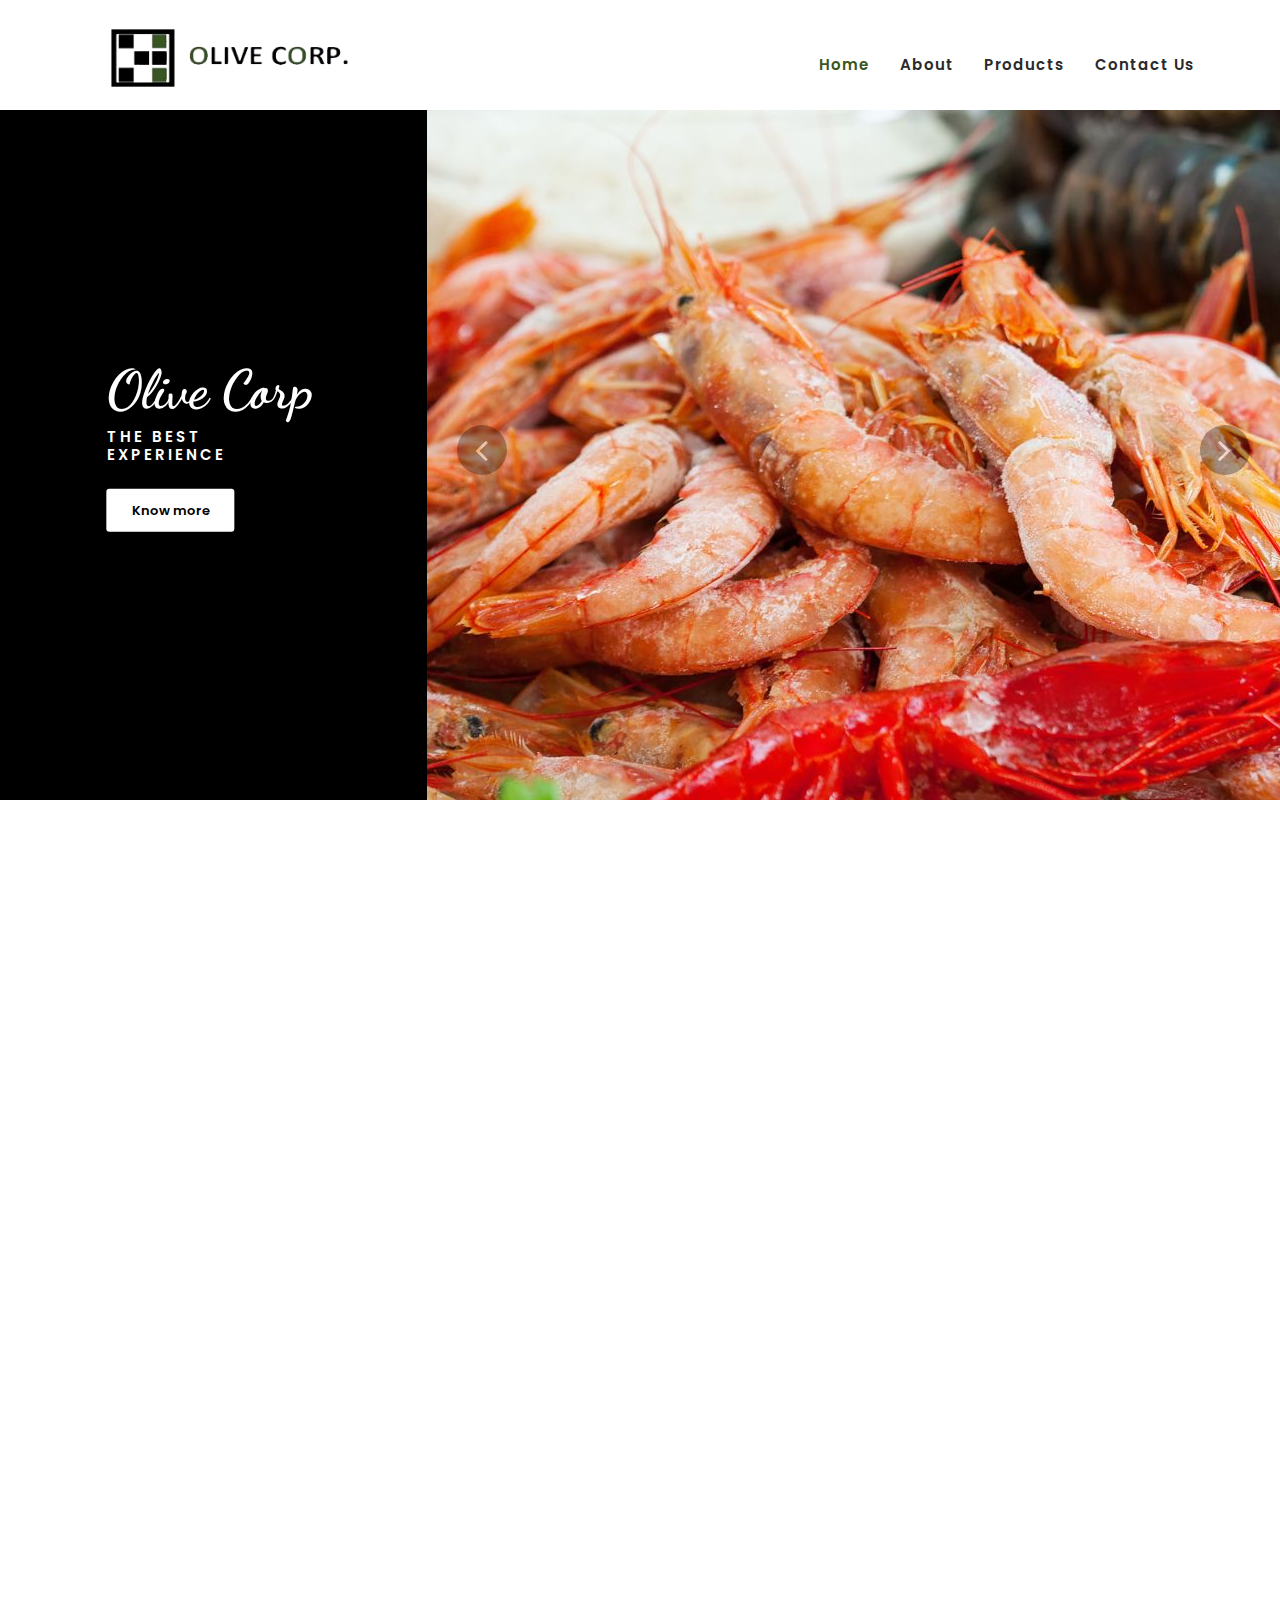
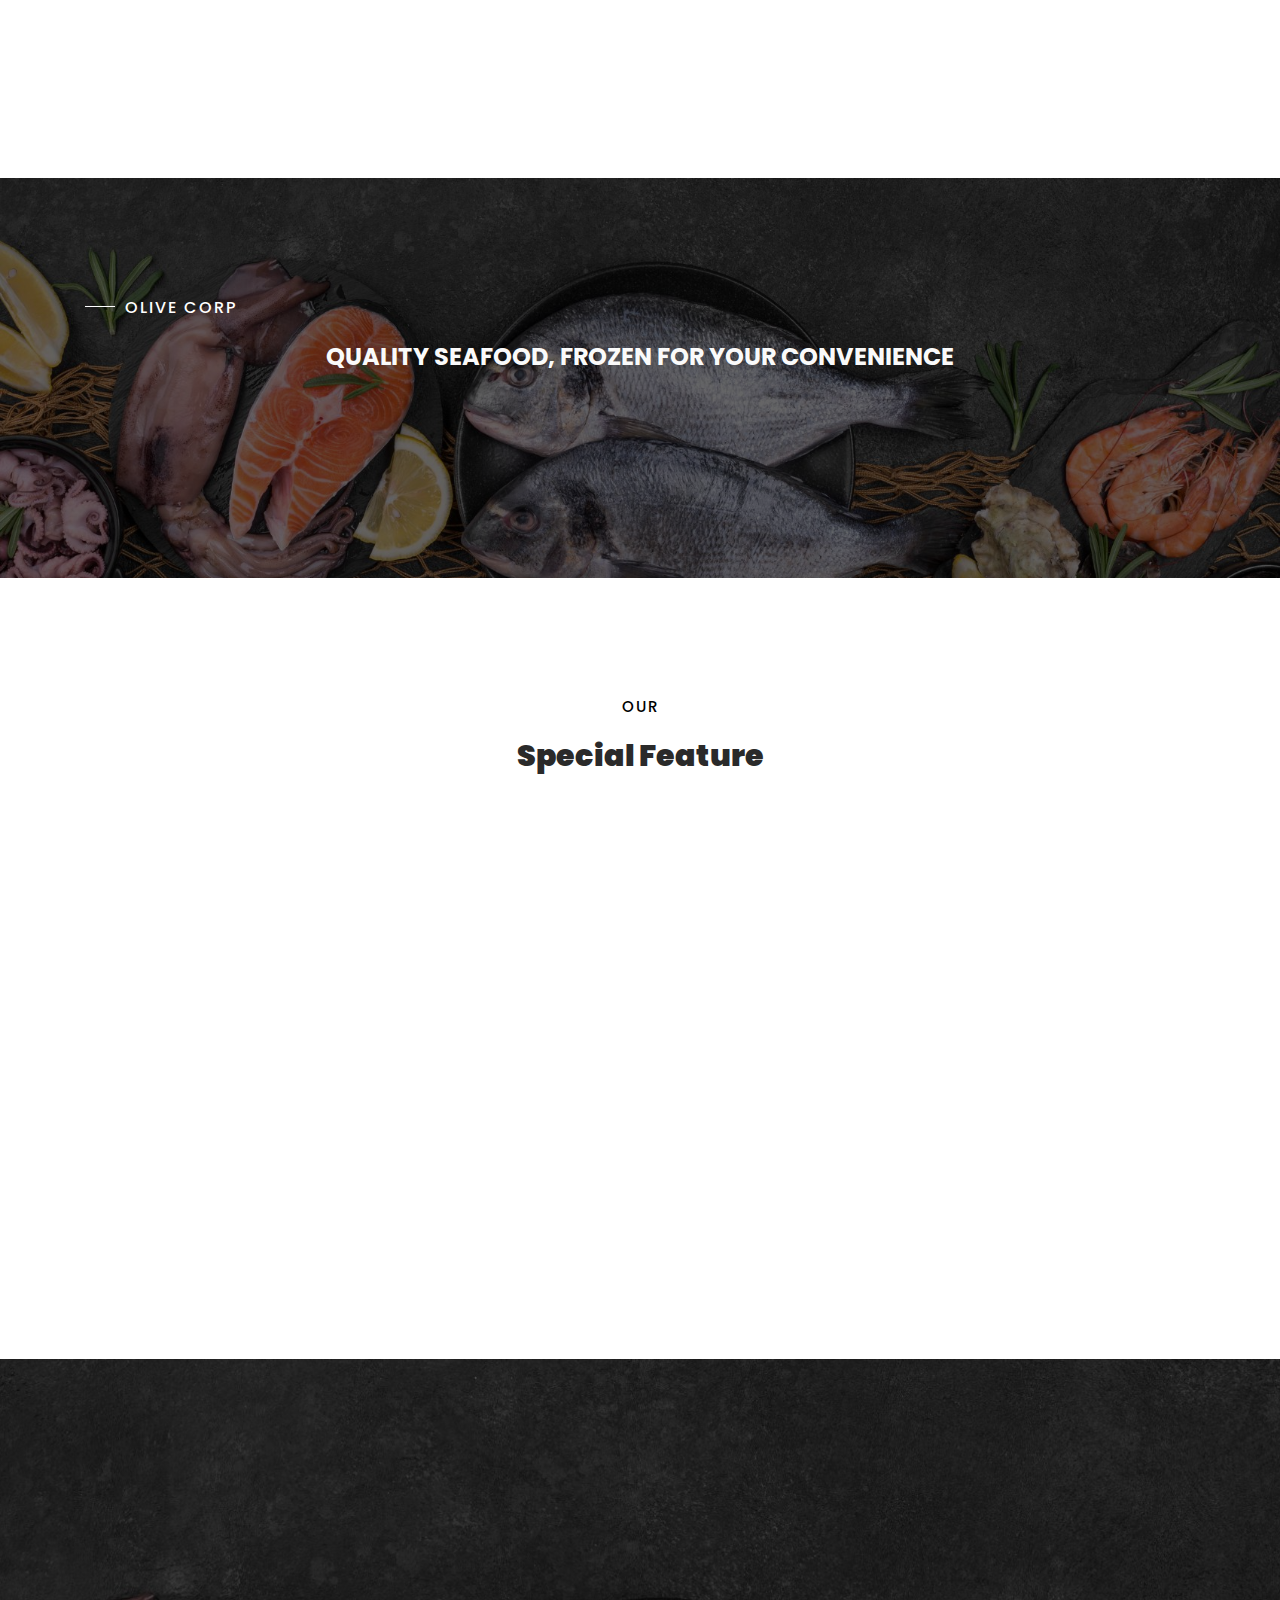
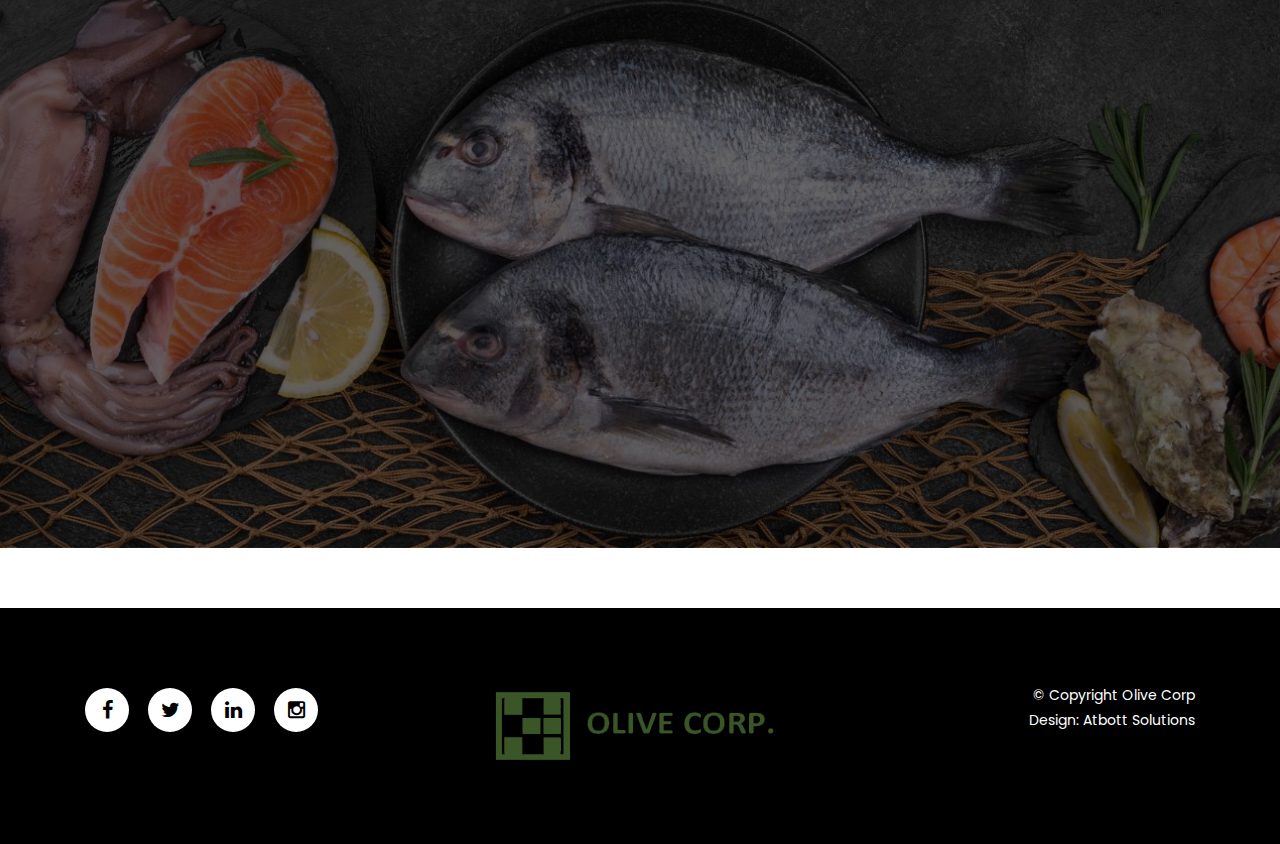
==== commit c30a080e: "whats app number" ====
--- a/index.html
+++ b/index.html
@@ -81,7 +81,7 @@
                             <h4>Olive Corp</h4>
                             <h6>THE BEST EXPERIENCE</h6>
                             <div class="main-white-button scroll-to-section">
-                                <a href="#reservation">Make A Reservation</a>
+                                <a href="about.html">Know more</a>
                             </div>
                         </div>
                     </div>
@@ -129,23 +129,25 @@
                         <div class="section-heading">
 
                             <h6>About Us</h6>
-                            <h2>Oliv Corp</h2>
-                        </div>
-                        <p>Welcome to Olive Corp Foods International, your premier destination for top-quality frozen
-                            seafood. At Olive Corp Foods International, our passion lies in sourcing the freshest and
-                            most delectable seafood from the rich waters of India, Bahrain, Tunisia, and Oman. Our team
-                            of experts meticulously selects only the finest catches, ensuring that our customers receive
-                            the best seafood products available.</p>
+                            <h2>Olive Corp</h2>
+                        </div>
+                        <p>Welcome to Olive Corp, your premier destination for top-quality frozen seafood. At Olive
+                            Corp, our passion lies in sourcing the freshest and most delectable seafood from the rich
+                            waters of India, Bahrain, Tunisia, Maldives, Indonesia and Oman. Our team of experts
+                            meticulously selects only the finest catches, ensuring that our customers receive the best
+                            seafood products available
+                        </p>
                         <p>We recognize that our customers demand the highest standards when it comes to seafood
                             quality. That's why we uphold rigorous quality controls throughout every step of the
                             process, from sourcing to packaging. Our state-of-the-art facilities and cutting-edge
                             freezing technology preserve the natural flavor, texture, and nutritional value of our
-                            seafood products.</p>
+                            seafood products</p>
                         <p>Our extensive range of frozen seafood includes fish, shellfish, and value-added seafood
                             items, catering to retail, food service, and industrial clients. Whether you're a seafood
-                            aficionado, a chef, or a distributor, we have the perfect products to meet your needs.</p>
-                        <p>Thank you for choosing Olive Corp Foods International, where our commitment to seafood is not
-                            just a business, but a passion.</p>
+                            aficionado, a chef, or a distributor, we have the perfect products to meet your needs.
+                            Thank you for choosing Olive Corp, where our commitment to seafood is not just a business,
+                            but a passion</p>
+
                         <div class="row">
                             <div class="col-4">
                                 <img src="assets/images/abt/1.jpg" alt="">
@@ -258,10 +260,10 @@
                                             <div class="row">
                                                 <div class="right-list">
                                                     <div class="col-lg-12">
-                                                        <div class="tab-item" data-aos="fade-left"
-                                                            data-aos-offset="200" data-aos-delay="50"
-                                                            data-aos-duration="1000" data-aos-easing="ease-in-out"
-                                                            data-aos-mirror="true" data-aos-once="false">
+                                                        <div class="tab-item" data-aos="fade-left" data-aos-offset="200"
+                                                            data-aos-delay="50" data-aos-duration="1000"
+                                                            data-aos-easing="ease-in-out" data-aos-mirror="true"
+                                                            data-aos-once="false">
                                                             <img src="assets/images/quality/3.jpg" alt="">
                                                             <h4>QUALITY PRODUCTS</h4>
                                                             <p>High Quality , Fresh and packed as per our customers
@@ -269,10 +271,10 @@
                                                         </div>
                                                     </div>
                                                     <div class="col-lg-12">
-                                                        <div class="tab-item" data-aos="fade-left"
-                                                            data-aos-offset="200" data-aos-delay="50"
-                                                            data-aos-duration="1000" data-aos-easing="ease-in-out"
-                                                            data-aos-mirror="true" data-aos-once="false">
+                                                        <div class="tab-item" data-aos="fade-left" data-aos-offset="200"
+                                                            data-aos-delay="50" data-aos-duration="1000"
+                                                            data-aos-easing="ease-in-out" data-aos-mirror="true"
+                                                            data-aos-once="false">
                                                             <img src="assets/images/quality/4.jpg" alt="">
                                                             <h4>EXPERT TEAM</h4>
                                                             <p>Experienced QC team ensures consistent quality, let
@@ -293,16 +295,16 @@
     </section>
     <!-- ***** Reservation Us Area Starts ***** -->
     <section class="section" id="reservation">
-        <div class="container"data-aos="zoom-in" data-aos-offset="200" data-aos-delay="50"
-        data-aos-duration="1000" data-aos-easing="ease-in-out" data-aos-mirror="true"
-        data-aos-once="false">
+        <div class="container" data-aos="zoom-in" data-aos-offset="200" data-aos-delay="50" data-aos-duration="1000"
+            data-aos-easing="ease-in-out" data-aos-mirror="true" data-aos-once="false">
             <div class="row">
                 <div class="col-lg-6 align-self-center">
                     <div class="left-text-content">
                         <div class="section-heading ">
                             <h6 class="mb-3">Contact Us</h6>
-                            <p>At Sealand, We are Committed to Cultivating Mutually Beneficial and Long-term
-                                Relationships with Our Clients. </p>
+                            <p>We are Committed to Cultivating Mutually Beneficial and Long-term Relationships with Our
+                                Clients.
+                            </p>
                         </div>
                         <!-- <p>Lorem ipsum dolor sit amet consectetur adipisicing elit. Aliquam impedit sit modi quod aperiam odit iste minus a inventore ex.</p> -->
                         <div class="row">
@@ -310,7 +312,8 @@
                                 <div class="phone">
                                     <i class="fa fa-phone"></i>
                                     <h4>Phone Numbers</h4>
-                                    <span><a href="#">080-090-0990</a><br><a href="#">080-090-0880</a></span>
+                                    <span><a href="https://api.whatsapp.com/send?phone=919746693600" type="tel">+91-974-669-3600
+                                    </a></span>
                                 </div>
                             </div>
                             <div class="col-lg-6">
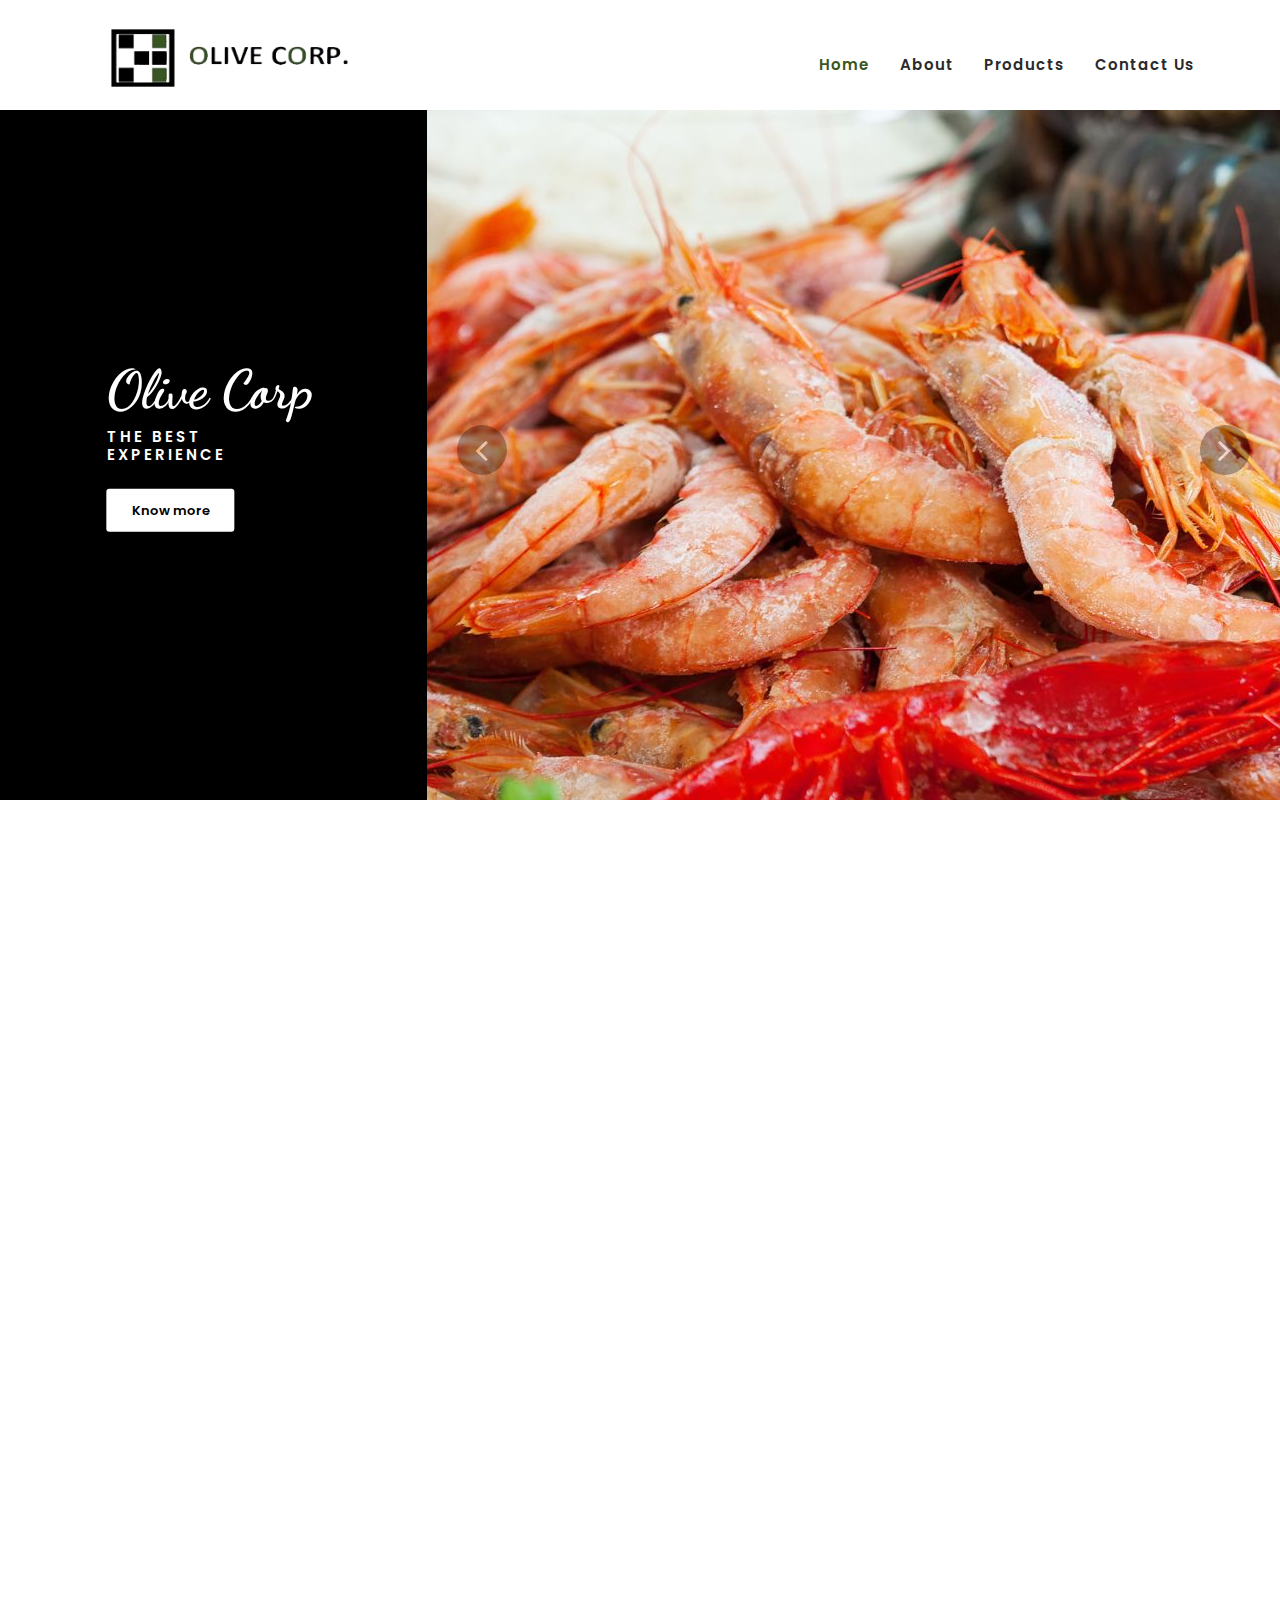
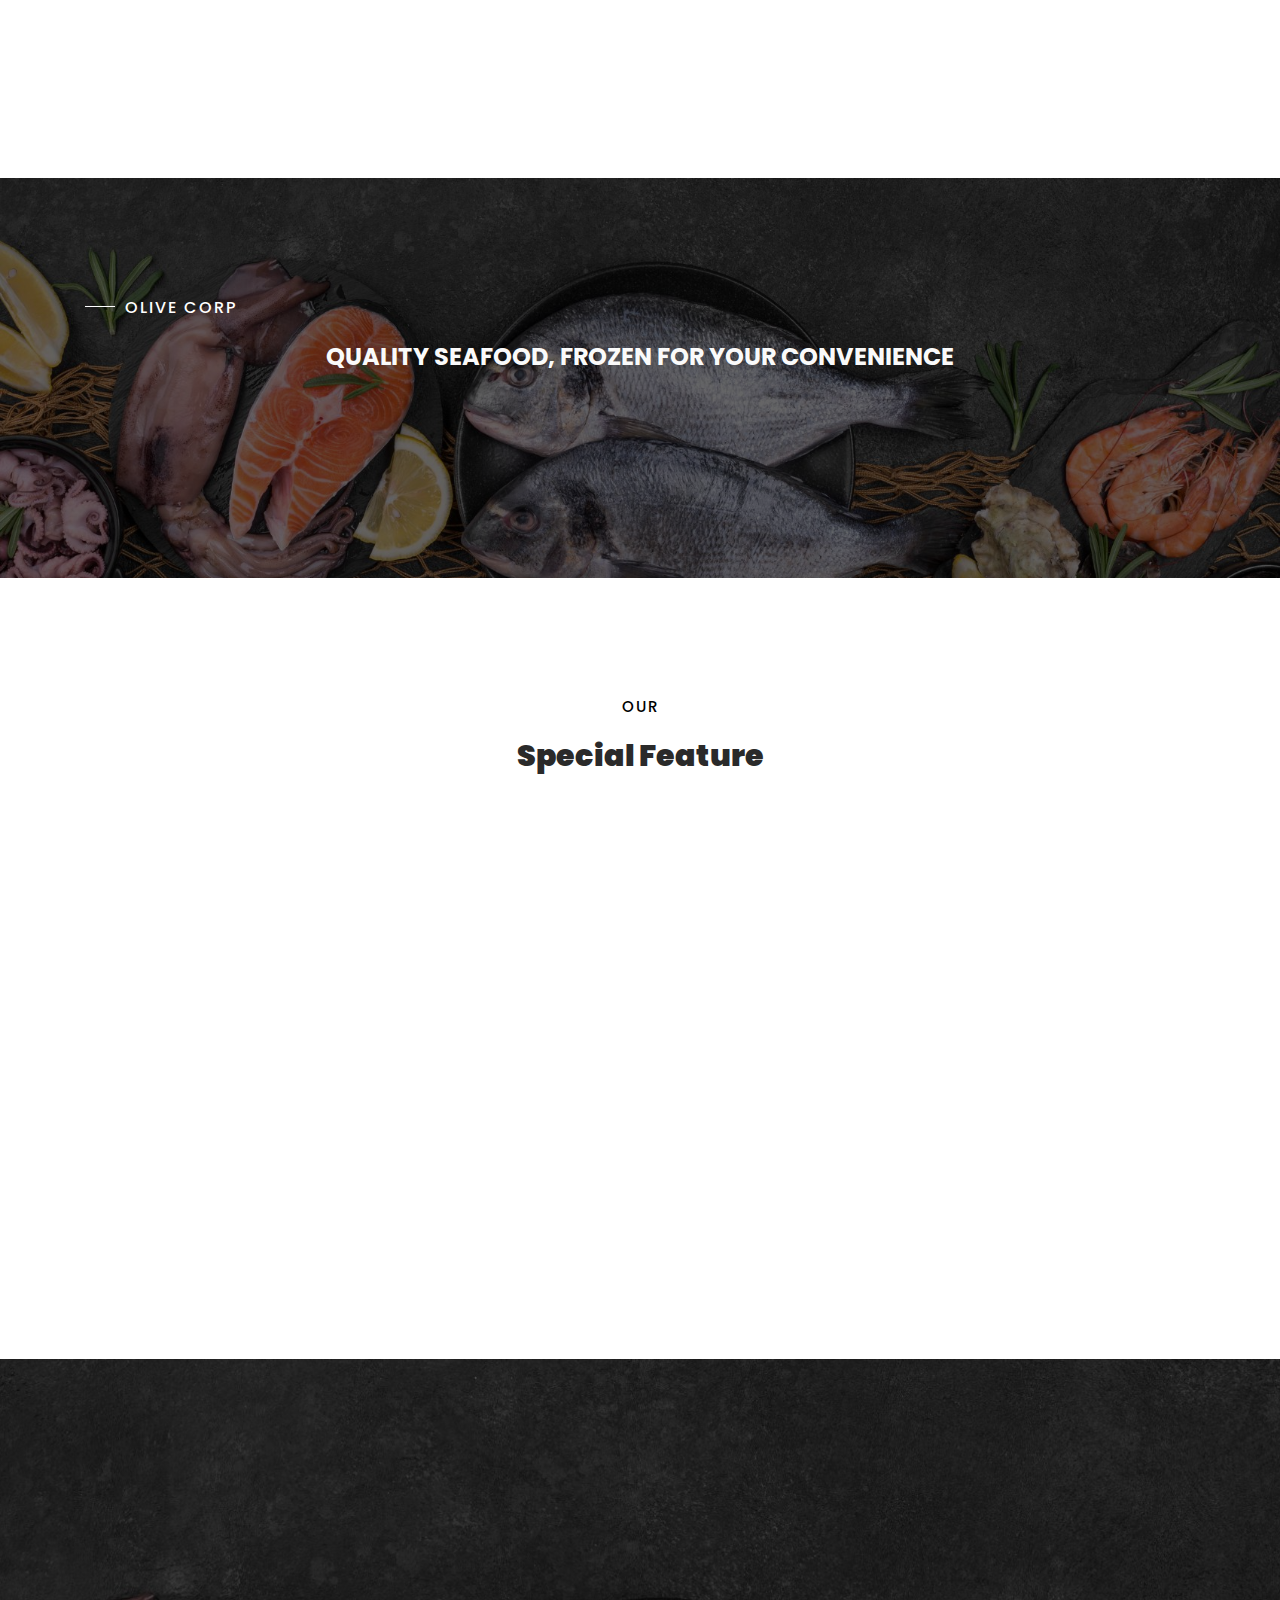
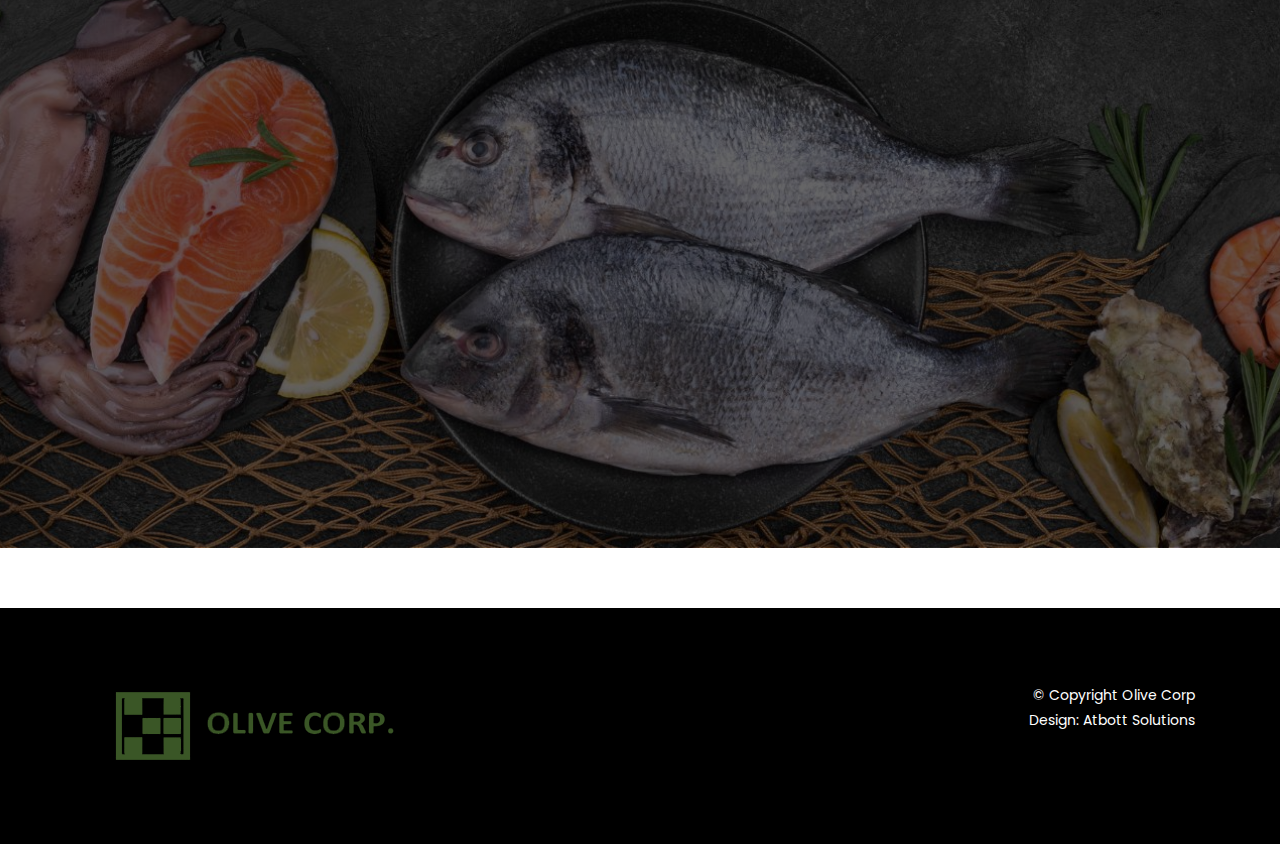
==== commit f131fd93: "content edit" ====
--- a/index.html
+++ b/index.html
@@ -1,390 +1,510 @@
 <!DOCTYPE html>
 <html lang="en">
-
-<head>
-
-    <meta charset="utf-8">
-    <meta name="viewport" content="width=device-width, initial-scale=1, shrink-to-fit=no">
-    <meta name="description" content="">
-    <meta name="author" content="">
-    <link href="https://fonts.googleapis.com/css?family=Poppins:100,200,300,400,500,600,700,800,900&display=swap"
-        rel="stylesheet">
-    <link href="https://fonts.googleapis.com/css2?family=Dancing+Script:wght@400;500;600;700&display=swap"
-        rel="stylesheet">
+  <head>
+    <meta charset="utf-8" />
+    <meta
+      name="viewport"
+      content="width=device-width, initial-scale=1, shrink-to-fit=no"
+    />
+    <meta name="description" content="" />
+    <meta name="author" content="" />
+    <link
+      href="https://fonts.googleapis.com/css?family=Poppins:100,200,300,400,500,600,700,800,900&display=swap"
+      rel="stylesheet"
+    />
+    <link
+      href="https://fonts.googleapis.com/css2?family=Dancing+Script:wght@400;500;600;700&display=swap"
+      rel="stylesheet"
+    />
 
     <title>Olive Corp</title>
 
     <!-- Additional CSS Files -->
-    <link rel="stylesheet" type="text/css" href="assets/css/bootstrap.min.css">
-
-    <link rel="stylesheet" type="text/css" href="assets/css/font-awesome.css">
-
-    <link rel="stylesheet" href="assets/css/templatemo-klassy-cafe.css">
-
-    <link rel="stylesheet" href="assets/css/owl-carousel.css">
-
-    <link rel="stylesheet" href="assets/css/lightbox.css">
+    <link
+      rel="stylesheet"
+      type="text/css"
+      href="assets/css/bootstrap.min.css"
+    />
+
+    <link rel="stylesheet" type="text/css" href="assets/css/font-awesome.css" />
+
+    <link rel="stylesheet" href="assets/css/templatemo-klassy-cafe.css" />
+
+    <link rel="stylesheet" href="assets/css/owl-carousel.css" />
+
+    <link rel="stylesheet" href="assets/css/lightbox.css" />
     <!-- AOS -->
-    <link href="https://unpkg.com/aos@2.3.1/dist/aos.css" rel="stylesheet">
-
-</head>
-
-<body>
-
+    <link href="https://unpkg.com/aos@2.3.1/dist/aos.css" rel="stylesheet" />
+  </head>
+
+  <body>
     <!-- ***** Preloader Start ***** -->
     <div id="preloader">
-        <div class="jumper">
-            <div></div>
-            <div></div>
-            <div></div>
-        </div>
+      <div class="jumper">
+        <div></div>
+        <div></div>
+        <div></div>
+      </div>
     </div>
     <!-- ***** Preloader End ***** -->
 
-
     <!-- ***** Header Area Start ***** -->
     <header class="header-area header-sticky">
-        <div class="container">
-            <div class="row">
-                <div class="col-12">
-                    <nav class="main-nav">
-                        <!-- ***** Logo Start ***** -->
-                        <a href="index.html" class="logo">
-                            <img src="assets/images/logo.png" alt="olive corp">
-                        </a>
-                        <!-- ***** Logo End ***** -->
-                        <!-- ***** Menu Start ***** -->
-                        <ul class="nav">
-                            <li class="scroll-to-section "><a href="index.html" class="active">Home</a></li>
-                            <li class="scroll-to-section"><a href="about.html">About</a></li>
-                            <li class="scroll-to-section"><a href="product.html">Products</a></li>
-                            <li class="scroll-to-section"><a href="contact.html">Contact Us</a></li>
-                        </ul>
-                        <a class='menu-trigger'>
-                            <span>Menu</span>
-                        </a>
-                        <!-- ***** Menu End ***** -->
-                    </nav>
-                </div>
-            </div>
-        </div>
+      <div class="container">
+        <div class="row">
+          <div class="col-12">
+            <nav class="main-nav">
+              <!-- ***** Logo Start ***** -->
+              <a href="index.html" class="logo">
+                <img src="assets/images/logo.png" alt="olive corp" />
+              </a>
+              <!-- ***** Logo End ***** -->
+              <!-- ***** Menu Start ***** -->
+              <ul class="nav">
+                <li class="scroll-to-section">
+                  <a href="index.html" class="active">Home</a>
+                </li>
+                <li class="scroll-to-section">
+                  <a href="about.html">About</a>
+                </li>
+                <li class="scroll-to-section">
+                  <a href="product.html">Products</a>
+                </li>
+                <li class="scroll-to-section">
+                  <a href="contact.html">Contact Us</a>
+                </li>
+              </ul>
+              <a class="menu-trigger">
+                <span>Menu</span>
+              </a>
+              <!-- ***** Menu End ***** -->
+            </nav>
+          </div>
+        </div>
+      </div>
     </header>
     <!-- ***** Header Area End ***** -->
 
     <!-- ***** Main Banner Area Start ***** -->
     <div id="top">
-        <div class="container-fluid">
-            <div class="row">
-                <div class="col-lg-4">
-                    <div class="left-content">
-                        <div class="inner-content">
-                            <h4>Olive Corp</h4>
-                            <h6>THE BEST EXPERIENCE</h6>
-                            <div class="main-white-button scroll-to-section">
-                                <a href="about.html">Know more</a>
-                            </div>
-                        </div>
-                    </div>
-                </div>
-                <div class="col-lg-8">
-                    <div class="main-banner header-text">
-                        <div class="Modern-Slider">
-                            <!-- Item -->
-                            <div class="item">
-                                <div class="img-fill">
-                                    <img src="assets/images/banner/1.jpg" alt="">
-                                </div>
-                            </div>
-                            <!-- // Item -->
-                            <!-- Item -->
-                            <div class="item">
-                                <div class="img-fill">
-                                    <img src="assets/images/banner/2.jpg" alt="">
-                                </div>
-                            </div>
-                            <!-- // Item -->
-                            <!-- Item -->
-                            <div class="item">
-                                <div class="img-fill">
-                                    <img src="assets/images/banner/3.jpg" alt="">
-                                </div>
-                            </div>
-                            <!-- // Item -->
-                        </div>
-                    </div>
-                </div>
-            </div>
-        </div>
+      <div class="container-fluid">
+        <div class="row">
+          <div class="col-lg-4">
+            <div class="left-content">
+              <div class="inner-content">
+                <h4>Olive Corp</h4>
+                <h6>THE BEST EXPERIENCE</h6>
+                <div class="main-white-button scroll-to-section">
+                  <a href="about.html">Know more</a>
+                </div>
+              </div>
+            </div>
+          </div>
+          <div class="col-lg-8">
+            <div class="main-banner header-text">
+              <div class="Modern-Slider">
+                <!-- Item -->
+                <div class="item">
+                  <div class="img-fill">
+                    <img src="assets/images/banner/1.jpg" alt="" />
+                  </div>
+                </div>
+                <!-- // Item -->
+                <!-- Item -->
+                <div class="item">
+                  <div class="img-fill">
+                    <img src="assets/images/banner/2.jpg" alt="" />
+                  </div>
+                </div>
+                <!-- // Item -->
+                <!-- Item -->
+                <div class="item">
+                  <div class="img-fill">
+                    <img src="assets/images/banner/3.jpg" alt="" />
+                  </div>
+                </div>
+                <!-- // Item -->
+              </div>
+            </div>
+          </div>
+        </div>
+      </div>
     </div>
     <!-- ***** Main Banner Area End ***** -->
 
     <!-- ***** About Area Starts ***** -->
     <section class="section" id="about">
-        <div class="container">
-            <div class="row">
-                <div class="col-lg-6 col-md-6 col-xs-12">
-                    <div class="left-text-content" data-aos="fade-right" data-aos-offset="200" data-aos-delay="50"
-                        data-aos-duration="1000" data-aos-easing="ease-in-out" data-aos-mirror="true"
-                        data-aos-once="false">
-                        <div class="section-heading">
-
-                            <h6>About Us</h6>
-                            <h2>Olive Corp</h2>
-                        </div>
-                        <p>Welcome to Olive Corp, your premier destination for top-quality frozen seafood. At Olive
-                            Corp, our passion lies in sourcing the freshest and most delectable seafood from the rich
-                            waters of India, Bahrain, Tunisia, Maldives, Indonesia and Oman. Our team of experts
-                            meticulously selects only the finest catches, ensuring that our customers receive the best
-                            seafood products available
-                        </p>
-                        <p>We recognize that our customers demand the highest standards when it comes to seafood
-                            quality. That's why we uphold rigorous quality controls throughout every step of the
-                            process, from sourcing to packaging. Our state-of-the-art facilities and cutting-edge
-                            freezing technology preserve the natural flavor, texture, and nutritional value of our
-                            seafood products</p>
-                        <p>Our extensive range of frozen seafood includes fish, shellfish, and value-added seafood
-                            items, catering to retail, food service, and industrial clients. Whether you're a seafood
-                            aficionado, a chef, or a distributor, we have the perfect products to meet your needs.
-                            Thank you for choosing Olive Corp, where our commitment to seafood is not just a business,
-                            but a passion</p>
-
-                        <div class="row">
-                            <div class="col-4">
-                                <img src="assets/images/abt/1.jpg" alt="">
-                            </div>
-                            <div class="col-4">
-                                <img src="assets/images/abt/2.jpg" alt="">
-                            </div>
-                            <div class="col-4">
-                                <img src="assets/images/abt/3.jpg" alt="">
-                            </div>
-                        </div>
-                    </div>
-                </div>
-                <div class="col-lg-6 col-md-6 col-xs-12">
-                    <div class="right-content" data-aos="fade-left" data-aos-offset="200" data-aos-delay="50"
-                        data-aos-duration="1000" data-aos-easing="ease-in-out" data-aos-mirror="true"
-                        data-aos-once="false">
-                        <div class="thumb">
-                            <!-- <a rel="nofollow" href="http://youtube.com"><i class="fa fa-play"></i></a> -->
-                            <img src="assets/images/nav_abt.jpg" alt="">
-                        </div>
-                    </div>
-                </div>
-            </div>
-        </div>
+      <div class="container">
+        <div class="row">
+          <div class="col-lg-6 col-md-6 col-xs-12">
+            <div
+              class="left-text-content"
+              data-aos="fade-right"
+              data-aos-offset="200"
+              data-aos-delay="50"
+              data-aos-duration="1000"
+              data-aos-easing="ease-in-out"
+              data-aos-mirror="true"
+              data-aos-once="false"
+            >
+              <div class="section-heading">
+                <h6>About Us</h6>
+                <h2>Olive Corp</h2>
+              </div>
+              <p>
+                Welcome to Olive Corp, your premier destination for top-quality
+                frozen seafood. At Olive Corp, our passion lies in sourcing the
+                freshest and most delectable seafood from the rich waters of
+                India, Bahrain, Tunisia, Maldives, Indonesia and Oman. Our team
+                of experts meticulously selects only the finest catches,
+                ensuring that our customers receive the best seafood products
+                available
+              </p>
+              <p>
+                We recognize that our customers demand the highest standards
+                when it comes to seafood quality. That's why we uphold rigorous
+                quality controls throughout every step of the process, from
+                sourcing to packaging. Our state-of-the-art facilities and
+                cutting-edge freezing technology preserve the natural flavor,
+                texture, and nutritional value of our seafood products
+              </p>
+              <p>
+                Our extensive range of frozen seafood includes fish, shellfish,
+                and value-added seafood items, catering to retail, food service,
+                and industrial clients. Whether you're a seafood aficionado, a
+                chef, or a distributor, we have the perfect products to meet
+                your needs. Thank you for choosing Olive Corp, where our
+                commitment to seafood is not just a business, but a passion
+              </p>
+
+              <div class="row">
+                <div class="col-4">
+                  <img src="assets/images/abt/1.jpg" alt="" />
+                </div>
+                <div class="col-4">
+                  <img src="assets/images/abt/2.jpg" alt="" />
+                </div>
+                <div class="col-4">
+                  <img src="assets/images/abt/3.jpg" alt="" />
+                </div>
+              </div>
+            </div>
+          </div>
+          <div class="col-lg-6 col-md-6 col-xs-12">
+            <div
+              class="right-content"
+              data-aos="fade-left"
+              data-aos-offset="200"
+              data-aos-delay="50"
+              data-aos-duration="1000"
+              data-aos-easing="ease-in-out"
+              data-aos-mirror="true"
+              data-aos-once="false"
+            >
+              <div class="thumb">
+                <!-- <a rel="nofollow" href="http://youtube.com"><i class="fa fa-play"></i></a> -->
+                <img src="assets/images/nav_abt.jpg" alt="" />
+              </div>
+            </div>
+          </div>
+        </div>
+      </div>
     </section>
     <!-- ***** About Area Ends ***** -->
 
     <!-- ***** Reservation Us Area Starts ***** -->
     <section class="section" id="reservation_2">
-        <div class="container">
-            <div class="row">
-                <div class="col-lg-12 align-self-center">
-                    <div class="left-text-content">
-                        <div class="section-heading">
-                            <h6>Olive Corp</h6>
-                            <h2>QUALITY SEAFOOD,
-                                FROZEN FOR YOUR CONVENIENCE</h2>
-                        </div>
-                    </div>
-                </div>
-
-            </div>
-        </div>
+      <div class="container">
+        <div class="row">
+          <div class="col-lg-12 align-self-center">
+            <div class="left-text-content">
+              <div class="section-heading">
+                <h6>Olive Corp</h6>
+                <h2>QUALITY SEAFOOD, FROZEN FOR YOUR CONVENIENCE</h2>
+              </div>
+            </div>
+          </div>
+        </div>
+      </div>
     </section>
     <!-- ***** Reservation Area Ends ***** -->
 
     <!-- ***** Menu Area Starts ***** -->
     <section class="section" id="offers">
-        <div class="container">
-            <div class="row">
-                <div class="col-lg-4 offset-lg-4 text-center">
-                    <div class="section-heading">
-                        <h6>Our</h6>
-                        <h2> Special Feature</h2>
-                    </div>
-                </div>
-            </div>
-            <div class="row">
-                <div class="col-lg-12">
-                    <div class="row" id="tabs">
-                        <div class="col-lg-12">
-                            <div class="heading-tabs">
-                                <div class="row">
-                                    <!-- <div class="col-lg-6 offset-lg-3">
+      <div class="container">
+        <div class="row">
+          <div class="col-lg-4 offset-lg-4 text-center">
+            <div class="section-heading">
+              <h6>Our</h6>
+              <h2>Special Feature</h2>
+            </div>
+          </div>
+        </div>
+        <div class="row">
+          <div class="col-lg-12">
+            <div class="row" id="tabs">
+              <div class="col-lg-12">
+                <div class="heading-tabs">
+                  <div class="row">
+                    <!-- <div class="col-lg-6 offset-lg-3">
                                         <ul>
                                           <li><a href='#tabs-1'><img src="assets/images/tab-icon-01.png" alt="">Breakfast</a></li>
                                           <li><a href='#tabs-2'><img src="assets/images/tab-icon-02.png" alt="">Lunch</a></a></li>
                                           <li><a href='#tabs-3'><img src="assets/images/tab-icon-03.png" alt="">Dinner</a></a></li>
                                         </ul>
                                     </div> -->
-                                </div>
+                  </div>
+                </div>
+              </div>
+              <div class="col-lg-12">
+                <section class="tabs-content">
+                  <article id="tabs-1">
+                    <div class="row">
+                      <div class="col-lg-6">
+                        <div class="row">
+                          <div class="left-list">
+                            <div class="col-lg-12">
+                              <div
+                                class="tab-item"
+                                data-aos="fade-right"
+                                data-aos-offset="200"
+                                data-aos-delay="50"
+                                data-aos-duration="1000"
+                                data-aos-easing="ease-in-out"
+                                data-aos-mirror="true"
+                                data-aos-once="false"
+                              >
+                                <img
+                                  src="assets/images/quality/1.jpg"
+                                  alt="img"
+                                />
+                                <h4>GLOBAL REACH</h4>
+                                <p>
+                                  Sourcing of high quality products from around
+                                  the globe for our valued customers
+                                </p>
+                              </div>
                             </div>
+                            <div class="col-lg-12">
+                              <div
+                                class="tab-item"
+                                data-aos="fade-right"
+                                data-aos-offset="200"
+                                data-aos-delay="50"
+                                data-aos-duration="1000"
+                                data-aos-easing="ease-in-out"
+                                data-aos-mirror="true"
+                                data-aos-once="false"
+                              >
+                                <img src="assets/images/quality/2.jpg" alt="" />
+                                <h4>COMPETITIVE PRICE</h4>
+                                <p>
+                                  We negotiate for the best and competitive
+                                  prices as per the diverse market conditions to
+                                  match our cleints target prices
+                                </p>
+                              </div>
+                            </div>
+                          </div>
                         </div>
-                        <div class="col-lg-12">
-                            <section class='tabs-content'>
-                                <article id='tabs-1'>
-                                    <div class="row">
-                                        <div class="col-lg-6">
-                                            <div class="row">
-                                                <div class="left-list">
-                                                    <div class="col-lg-12">
-                                                        <div class="tab-item" data-aos="fade-right"
-                                                            data-aos-offset="200" data-aos-delay="50"
-                                                            data-aos-duration="1000" data-aos-easing="ease-in-out"
-                                                            data-aos-mirror="true" data-aos-once="false">
-                                                            <img src="assets/images/quality/1.jpg" alt="img">
-                                                            <h4>GLOBAL REACH</h4>
-                                                            <p>Sourcing of high quality products from around the globe
-                                                                for our valued customers</p>
-                                                        </div>
-                                                    </div>
-                                                    <div class="col-lg-12">
-                                                        <div class="tab-item" data-aos="fade-right"
-                                                            data-aos-offset="200" data-aos-delay="50"
-                                                            data-aos-duration="1000" data-aos-easing="ease-in-out"
-                                                            data-aos-mirror="true" data-aos-once="false">
-                                                            <img src="assets/images/quality/2.jpg" alt="">
-                                                            <h4>COMPETITIVE PRICE</h4>
-                                                            <p>We negotiate for the best and competitive prices as per
-                                                                the diverse market conditions to match our cleints
-                                                                target prices</p>
-
-                                                        </div>
-                                                    </div>
-                                                </div>
-                                            </div>
-                                        </div>
-                                        <div class="col-lg-6">
-                                            <div class="row">
-                                                <div class="right-list">
-                                                    <div class="col-lg-12">
-                                                        <div class="tab-item" data-aos="fade-left" data-aos-offset="200"
-                                                            data-aos-delay="50" data-aos-duration="1000"
-                                                            data-aos-easing="ease-in-out" data-aos-mirror="true"
-                                                            data-aos-once="false">
-                                                            <img src="assets/images/quality/3.jpg" alt="">
-                                                            <h4>QUALITY PRODUCTS</h4>
-                                                            <p>High Quality , Fresh and packed as per our customers
-                                                                specifications</p>
-                                                        </div>
-                                                    </div>
-                                                    <div class="col-lg-12">
-                                                        <div class="tab-item" data-aos="fade-left" data-aos-offset="200"
-                                                            data-aos-delay="50" data-aos-duration="1000"
-                                                            data-aos-easing="ease-in-out" data-aos-mirror="true"
-                                                            data-aos-once="false">
-                                                            <img src="assets/images/quality/4.jpg" alt="">
-                                                            <h4>EXPERT TEAM</h4>
-                                                            <p>Experienced QC team ensures consistent quality, let
-                                                                customers relax.</p>
-                                                        </div>
-                                                    </div>
-                                                </div>
-                                            </div>
-                                        </div>
-                                    </div>
-                                </article>
-                            </section>
+                      </div>
+                      <div class="col-lg-6">
+                        <div class="row">
+                          <div class="right-list">
+                            <div class="col-lg-12">
+                              <div
+                                class="tab-item"
+                                data-aos="fade-left"
+                                data-aos-offset="200"
+                                data-aos-delay="50"
+                                data-aos-duration="1000"
+                                data-aos-easing="ease-in-out"
+                                data-aos-mirror="true"
+                                data-aos-once="false"
+                              >
+                                <img src="assets/images/quality/3.jpg" alt="" />
+                                <h4>QUALITY PRODUCTS</h4>
+                                <p>
+                                  High Quality , Fresh and packed as per our
+                                  customers specifications
+                                </p>
+                              </div>
+                            </div>
+                            <div class="col-lg-12">
+                              <div
+                                class="tab-item"
+                                data-aos="fade-left"
+                                data-aos-offset="200"
+                                data-aos-delay="50"
+                                data-aos-duration="1000"
+                                data-aos-easing="ease-in-out"
+                                data-aos-mirror="true"
+                                data-aos-once="false"
+                              >
+                                <img src="assets/images/quality/4.jpg" alt="" />
+                                <h4>EXPERT TEAM</h4>
+                                <p>
+                                  Experienced QC team ensures consistent
+                                  quality, let customers relax.
+                                </p>
+                              </div>
+                            </div>
+                          </div>
                         </div>
+                      </div>
                     </div>
-                </div>
-            </div>
-        </div>
+                  </article>
+                </section>
+              </div>
+            </div>
+          </div>
+        </div>
+      </div>
     </section>
     <!-- ***** Reservation Us Area Starts ***** -->
     <section class="section" id="reservation">
-        <div class="container" data-aos="zoom-in" data-aos-offset="200" data-aos-delay="50" data-aos-duration="1000"
-            data-aos-easing="ease-in-out" data-aos-mirror="true" data-aos-once="false">
-            <div class="row">
-                <div class="col-lg-6 align-self-center">
-                    <div class="left-text-content">
-                        <div class="section-heading ">
-                            <h6 class="mb-3">Contact Us</h6>
-                            <p>We are Committed to Cultivating Mutually Beneficial and Long-term Relationships with Our
-                                Clients.
-                            </p>
-                        </div>
-                        <!-- <p>Lorem ipsum dolor sit amet consectetur adipisicing elit. Aliquam impedit sit modi quod aperiam odit iste minus a inventore ex.</p> -->
-                        <div class="row">
-                            <div class="col-lg-6">
-                                <div class="phone">
-                                    <i class="fa fa-phone"></i>
-                                    <h4>Phone Numbers</h4>
-                                    <span><a href="https://api.whatsapp.com/send?phone=919746693600" type="tel">+91-974-669-3600
-                                    </a></span>
-                                </div>
-                            </div>
-                            <div class="col-lg-6">
-                                <div class="message">
-                                    <i class="fa fa-envelope"></i>
-                                    <h4>Emails</h4>
-                                    <span><a href="#">hello@company.com</a><br><a href="#">info@company.com</a></span>
-                                </div>
-                            </div>
-                            <div class="col-lg-12 mt-5">
-                                <div class="message">
-                                    <i class="fa fa-location-arrow"></i>
-                                    <h4>Address</h4>
-                                    <span><a href="#">Near Harbour Market, 7/697 D , </a><br><a href="#">Marakadavu
-                                            Cochin - 682002</a></span>
-                                </div>
-                            </div>
-                        </div>
-                    </div>
-                </div>
+      <div
+        class="container"
+        data-aos="zoom-in"
+        data-aos-offset="200"
+        data-aos-delay="50"
+        data-aos-duration="1000"
+        data-aos-easing="ease-in-out"
+        data-aos-mirror="true"
+        data-aos-once="false"
+      >
+        <div class="row">
+          <div class="col-lg-6 align-self-center">
+            <div class="left-text-content">
+              <div class="section-heading">
+                <h6 class="mb-3">Contact Us</h6>
+                <p>
+                  We are Committed to Cultivating Mutually Beneficial and
+                  Long-term Relationships with Our Clients.
+                </p>
+              </div>
+              <!-- <p>Lorem ipsum dolor sit amet consectetur adipisicing elit. Aliquam impedit sit modi quod aperiam odit iste minus a inventore ex.</p> -->
+              <div class="row">
                 <div class="col-lg-6">
-                    <div class="contact-form">
-                        <form id="contact" action="" method="post">
-                            <div class="row">
-                                <div class="col-lg-12">
-                                    <h4>Quick Contact</h4>
-                                </div>
-                                <div class="col-lg-6 col-sm-12">
-                                    <fieldset>
-                                        <input name="name" type="text" id="name" placeholder="Your Name*" required="">
-                                    </fieldset>
-                                </div>
-                                <div class="col-lg-6 col-sm-12">
-                                    <fieldset>
-                                        <input name="email" type="text" id="email" pattern="[^ @]*@[^ @]*"
-                                            placeholder="Your Email Address" required="">
-                                    </fieldset>
-                                </div>
-                                <div class="col-lg-6 col-sm-12">
-                                    <fieldset>
-                                        <input name="phone" type="text" id="phone" placeholder="Phone Number*"
-                                            required="">
-                                    </fieldset>
-                                </div>
-                                <div class="col-lg-6 col-sm-12">
-                                    <fieldset>
-                                        <input name="phone" type="text" id="phone" placeholder="Company Name"
-                                            required="">
-                                    </fieldset>
-                                </div>
-
-
-
-                                <div class="col-lg-12">
-                                    <fieldset>
-                                        <textarea name="message" rows="6" id="message" placeholder="Message"
-                                            required=""></textarea>
-                                    </fieldset>
-                                </div>
-                                <div class="col-lg-12">
-                                    <fieldset>
-                                        <button type="submit" id="form-submit" class="main-button-icon">Send
-                                            Message</button>
-                                    </fieldset>
-                                </div>
-                            </div>
-                        </form>
-                    </div>
-                </div>
-            </div>
-        </div>
+                  <div class="phone">
+                    <i class="fa fa-phone"></i>
+                    <h4>Phone Numbers</h4>
+                    <span
+                      ><a
+                        href="https://api.whatsapp.com/send?phone=919746693600"
+                        target="_blank"
+                        type="tel"
+                        >+91-974-669-3600
+                      </a></span
+                    >
+                  </div>
+                </div>
+                <div class="col-lg-6">
+                  <div class="message">
+                    <i class="fa fa-envelope"></i>
+                    <h4>Emails</h4>
+                    <span
+                      ><a
+                        href="connect@olivecorp.in
+                                        "
+                        >connect@olivecorp.in
+                      </a></span
+                    >
+                  </div>
+                </div>
+                <div class="col-lg-12 mt-5">
+                  <div class="message">
+                    <i class="fa fa-location-arrow"></i>
+                    <h4>Address</h4>
+                    <span><a href="https://maps.app.goo.gl/C62TQfjHUYY5JC5X8" target="_blank">6/1355, M J Zakaria Sait Road ,</a>
+                        <br/>
+                      <a href="https://maps.app.goo.gl/C62TQfjHUYY5JC5X8" target="_blank">Cochin-682002. Kerala, India</a></span>
+                  </div>
+                </div>
+              </div>
+            </div>
+          </div>
+          <div class="col-lg-6">
+            <div class="contact-form">
+              <form id="contact" action="" method="post">
+                <div class="row">
+                  <div class="col-lg-12">
+                    <h4>Quick Contact</h4>
+                  </div>
+                  <div class="col-lg-6 col-sm-12">
+                    <fieldset>
+                      <input
+                        name="name"
+                        type="text"
+                        id="name"
+                        placeholder="Your Name*"
+                        required=""
+                      />
+                    </fieldset>
+                  </div>
+                  <div class="col-lg-6 col-sm-12">
+                    <fieldset>
+                      <input
+                        name="email"
+                        type="text"
+                        id="email"
+                        pattern="[^ @]*@[^ @]*"
+                        placeholder="Your Email Address"
+                        required=""
+                      />
+                    </fieldset>
+                  </div>
+                  <div class="col-lg-6 col-sm-12">
+                    <fieldset>
+                      <input
+                        name="phone"
+                        type="text"
+                        id="phone"
+                        placeholder="Phone Number*"
+                        required=""
+                      />
+                    </fieldset>
+                  </div>
+                  <div class="col-lg-6 col-sm-12">
+                    <fieldset>
+                      <input
+                        name="phone"
+                        type="text"
+                        id="phone"
+                        placeholder="Company Name"
+                        required=""
+                      />
+                    </fieldset>
+                  </div>
+
+                  <div class="col-lg-12">
+                    <fieldset>
+                      <textarea
+                        name="message"
+                        rows="6"
+                        id="message"
+                        placeholder="Message"
+                        required=""
+                      ></textarea>
+                    </fieldset>
+                  </div>
+                  <div class="col-lg-12">
+                    <fieldset>
+                      <button
+                        type="submit"
+                        id="form-submit"
+                        class="main-button-icon"
+                      >
+                        Send Message
+                      </button>
+                    </fieldset>
+                  </div>
+                </div>
+              </form>
+            </div>
+          </div>
+        </div>
+      </div>
     </section>
     <!-- ***** Reservation Area Ends ***** -->
 
@@ -392,33 +512,42 @@
 
     <!-- ***** Footer Start ***** -->
     <footer>
-        <div class="container">
-            <div class="row">
-                <div class="col-lg-4 col-xs-12">
-                    <div class="right-text-content">
-                        <ul class="social-icons">
-                            <li><a href="#"><i class="fa fa-facebook"></i></a></li>
-                            <li><a href="#"><i class="fa fa-twitter"></i></a></li>
-                            <li><a href="#"><i class="fa fa-linkedin"></i></a></li>
-                            <li><a href="#"><i class="fa fa-instagram"></i></a></li>
-                        </ul>
-                    </div>
-                </div>
-                <div class="col-lg-4">
-                    <div class="logo">
-                        <a href="index.html"><img src="/assets/images/logo-g.png"></a>
-                    </div>
-                </div>
-                <div class="col-lg-4 col-xs-12">
-                    <div class="left-text-content">
-                        <p>© Copyright Olive Corp
-                            <br>
-                            Design: Atbott Solutions
-                        </p>
-                    </div>
-                </div>
-            </div>
-        </div>
+      <div class="container">
+        <div class="row">
+          <!-- <div class="col-lg-4 col-xs-12">
+            <div class="right-text-content">
+              <ul class="social-icons">
+                <li>
+                  <a href="#"><i class="fa fa-facebook"></i></a>
+                </li>
+                <li>
+                  <a href="#"><i class="fa fa-twitter"></i></a>
+                </li>
+                <li>
+                  <a href="#"><i class="fa fa-linkedin"></i></a>
+                </li>
+                <li>
+                  <a href="#"><i class="fa fa-instagram"></i></a>
+                </li>
+              </ul>
+            </div>
+          </div> -->
+          <div class="col-md-6">
+            <div class="logo">
+              <a href="index.html"><img src="/assets/images/logo-g.png" /></a>
+            </div>
+          </div>
+          <div class="col-md-6 col-xs-12">
+            <div class="left-text-content">
+              <p>
+                © Copyright Olive Corp
+                <br />
+                Design: Atbott Solutions
+              </p>
+            </div>
+          </div>
+        </div>
+      </div>
     </footer>
 
     <!-- jQuery -->
@@ -442,28 +571,26 @@
     <!-- AOS -->
     <script src="https://unpkg.com/aos@2.3.1/dist/aos.js"></script>
     <script>
-        AOS.init();
+      AOS.init();
     </script>
 
     <!-- Global Init -->
     <script src="assets/js/custom.js"></script>
     <script>
-
-        $(function () {
-            var selectedClass = "";
-            $("p").click(function () {
-                selectedClass = $(this).attr("data-rel");
-                $("#portfolio").fadeTo(50, 0.1);
-                $("#portfolio div").not("." + selectedClass).fadeOut();
-                setTimeout(function () {
-                    $("." + selectedClass).fadeIn();
-                    $("#portfolio").fadeTo(50, 1);
-                }, 500);
-
-            });
+      $(function () {
+        var selectedClass = "";
+        $("p").click(function () {
+          selectedClass = $(this).attr("data-rel");
+          $("#portfolio").fadeTo(50, 0.1);
+          $("#portfolio div")
+            .not("." + selectedClass)
+            .fadeOut();
+          setTimeout(function () {
+            $("." + selectedClass).fadeIn();
+            $("#portfolio").fadeTo(50, 1);
+          }, 500);
         });
-
+      });
     </script>
-</body>
-
-</html>+  </body>
+</html>
--- a/assets/css/templatemo-klassy-cafe.css
+++ b/assets/css/templatemo-klassy-cafe.css
@@ -820,6 +820,11 @@
   position: relative;
   z-index: 9;
 }
+#about a{
+  text-decoration: none;
+  color: #000;
+  
+}
 
 #about .section-heading h2 {
   padding-right: 120px;
@@ -832,7 +837,7 @@
   transition: 0.5s;
 }
 #about img:hover{
-  transform: scale(1.1);
+  transform: scale(1.05);
 }
 #about .left-text-content p {
   margin-bottom: 25px;
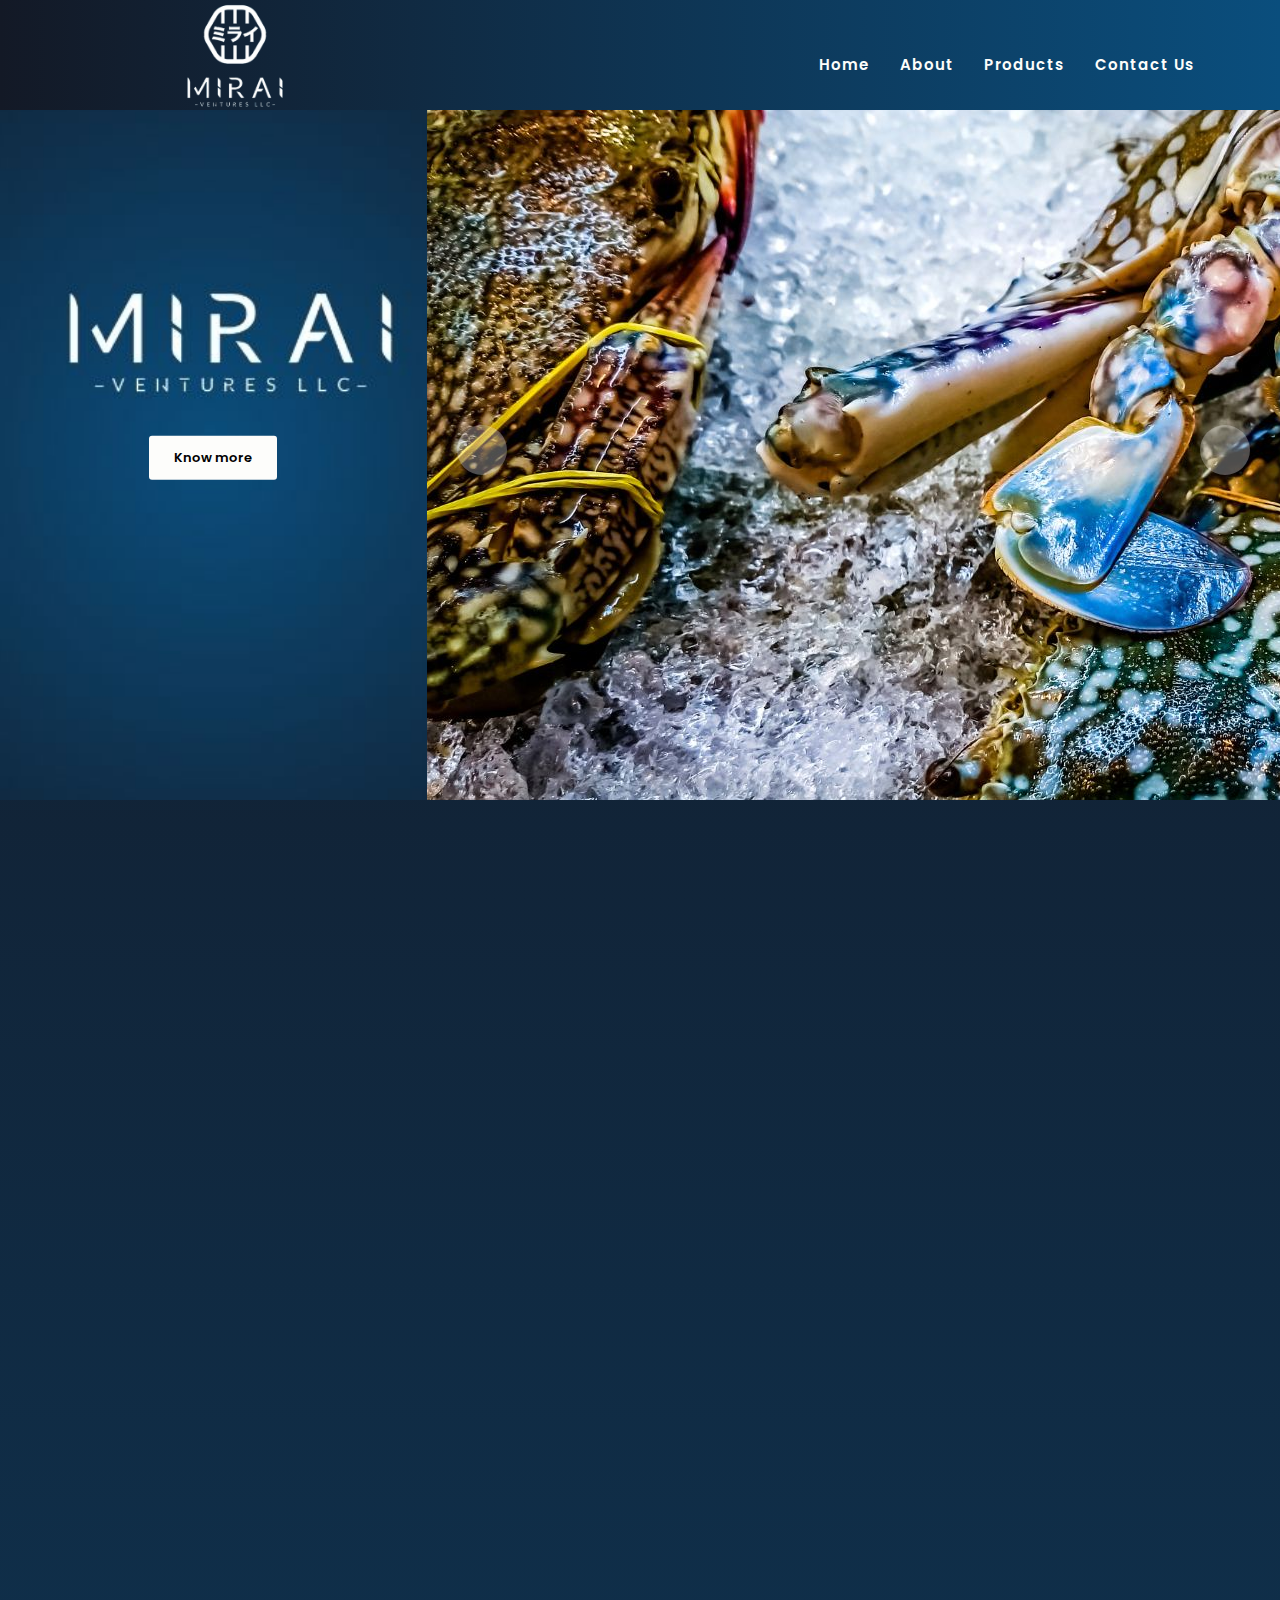
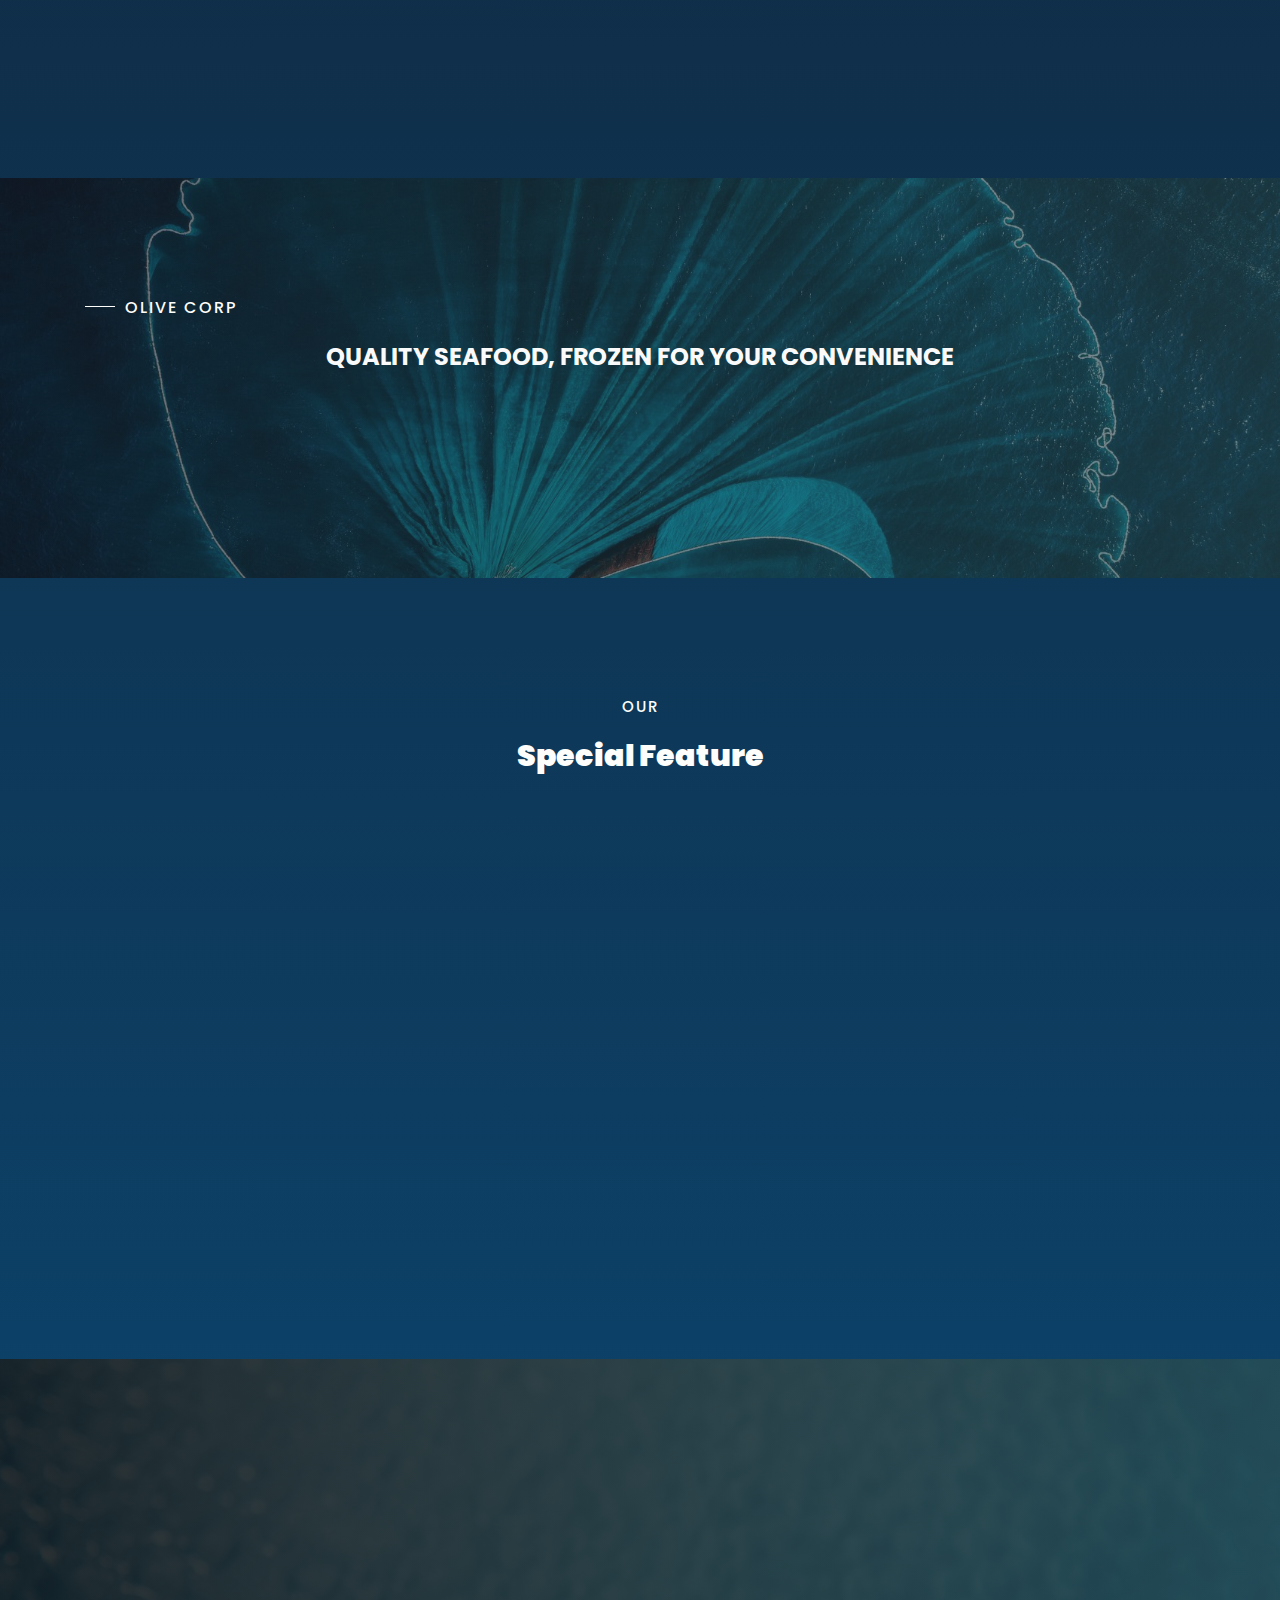
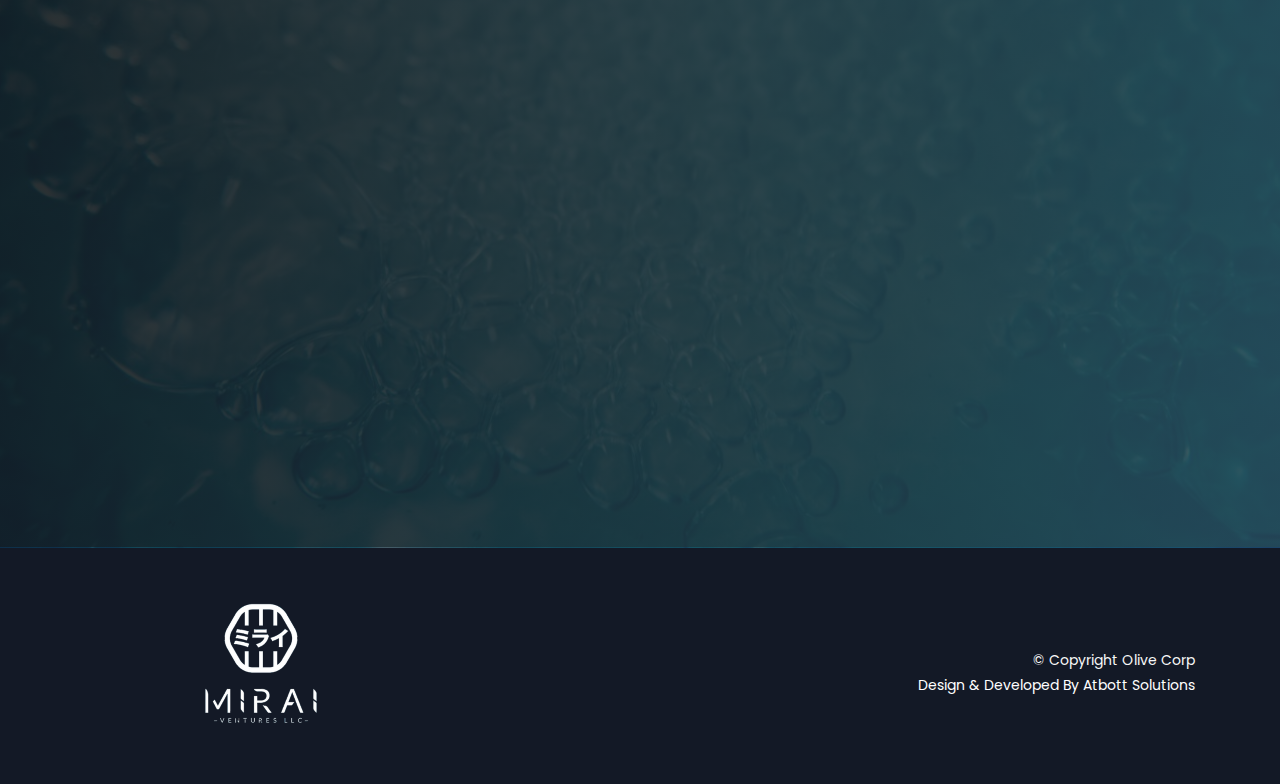
==== commit a0f8df70: "color change" ====
--- a/index.html
+++ b/index.html
@@ -56,8 +56,7 @@
             <nav class="main-nav">
               <!-- ***** Logo Start ***** -->
               <a href="index.html" class="logo">
-                <img src="assets/images/logo.png" alt="olive corp" />
-              </a>
+                <img src="./assets/images/logo.png" alt="" class="logo-img"></a>
               <!-- ***** Logo End ***** -->
               <!-- ***** Menu Start ***** -->
               <ul class="nav">
@@ -92,8 +91,8 @@
           <div class="col-lg-4">
             <div class="left-content">
               <div class="inner-content">
-                <h4>Olive Corp</h4>
-                <h6>THE BEST EXPERIENCE</h6>
+                <!-- <h4>MIRAI</h4>
+                <h6>VENTURES LLC</h6> -->
                 <div class="main-white-button scroll-to-section">
                   <a href="about.html">Know more</a>
                 </div>
@@ -391,10 +390,10 @@
                     <h4>Phone Numbers</h4>
                     <span
                       ><a
-                        href="https://api.whatsapp.com/send?phone=919746693600"
+                        href="https://api.whatsapp.com/send?phone=971547238586"
                         target="_blank"
                         type="tel"
-                        >+91-974-669-3600
+                        >+971 547238586
                       </a></span
                     >
                   </div>
@@ -405,9 +404,8 @@
                     <h4>Emails</h4>
                     <span
                       ><a
-                        href="connect@olivecorp.in
-                                        "
-                        >connect@olivecorp.in
+                        href="mailto:ceo@miraiventuresllc.com"
+                        >ceo@miraiventuresllc.com
                       </a></span
                     >
                   </div>
@@ -416,9 +414,9 @@
                   <div class="message">
                     <i class="fa fa-location-arrow"></i>
                     <h4>Address</h4>
-                    <span><a href="https://maps.app.goo.gl/C62TQfjHUYY5JC5X8" target="_blank">6/1355, M J Zakaria Sait Road ,</a>
+                    <span><a href="https://maps.app.goo.gl/C62TQfjHUYY5JC5X8" target="_blank">Majid Sultan Building, ,</a>
                         <br/>
-                      <a href="https://maps.app.goo.gl/C62TQfjHUYY5JC5X8" target="_blank">Cochin-682002. Kerala, India</a></span>
+                      <a href="https://maps.app.goo.gl/C62TQfjHUYY5JC5X8" target="_blank">G01-005, AI Muttena, Dubai, UAE</a></span>
                   </div>
                 </div>
               </div>
@@ -429,7 +427,7 @@
               <form id="contact" action="" method="post">
                 <div class="row">
                   <div class="col-lg-12">
-                    <h4>Quick Contact</h4>
+                    <h4 class="quick-contact">Quick Contact</h4>
                   </div>
                   <div class="col-lg-6 col-sm-12">
                     <fieldset>
@@ -514,24 +512,6 @@
     <footer>
       <div class="container">
         <div class="row">
-          <!-- <div class="col-lg-4 col-xs-12">
-            <div class="right-text-content">
-              <ul class="social-icons">
-                <li>
-                  <a href="#"><i class="fa fa-facebook"></i></a>
-                </li>
-                <li>
-                  <a href="#"><i class="fa fa-twitter"></i></a>
-                </li>
-                <li>
-                  <a href="#"><i class="fa fa-linkedin"></i></a>
-                </li>
-                <li>
-                  <a href="#"><i class="fa fa-instagram"></i></a>
-                </li>
-              </ul>
-            </div>
-          </div> -->
           <div class="col-md-6">
             <div class="logo">
               <a href="index.html"><img src="/assets/images/logo-g.png" /></a>
@@ -540,9 +520,9 @@
           <div class="col-md-6 col-xs-12">
             <div class="left-text-content">
               <p>
-                © Copyright Olive Corp
-                <br />
-                Design: Atbott Solutions
+                © Copyright Olive Corp <br>
+                <a href="https://atbott.co">Design &amp; Developed By Atbott Solutions</a>
+                
               </p>
             </div>
           </div>
--- a/assets/css/templatemo-klassy-cafe.css
+++ b/assets/css/templatemo-klassy-cafe.css
@@ -53,7 +53,7 @@
 html, body {
   font-family: 'Poppins', sans-serif;
   font-weight: 400;
-  background-color: #fff;
+  background-color: #fdfdfb;
   font-size: 16px;
   -ms-text-size-adjust: 100%;
   -webkit-font-smoothing: antialiased;
@@ -76,7 +76,7 @@
 p {
   font-size: 14px;
   line-height: 25px;
-  color: #2a2a2a;
+  color: #fdfdfb;
 }
 
 /* 
@@ -86,18 +86,19 @@
 */
 html,
 body {
-  background: #fff;
+  background: #fdfdfb;
   font-family: 'Poppins', sans-serif;
+  background: linear-gradient(to bottom, #131926, #0a4e7d);
 }
 
 ::selection {
-  background: #000;
-  color: #fff;
+  background: #fdfdfb;
+  color: #fdfdfb;
 }
 
 ::-moz-selection {
-  background: #000;
-  color: #fff;
+  background: #fdfdfb;
+  color: #fdfdfb;
 }
 
 @media (max-width: 991px) {
@@ -119,7 +120,7 @@
 .main-white-button a {
   font-size: 13px;
   color: #000;
-  background-color: #fff;
+  background-color: #fdfdfb;
   padding: 12px 25px;
   display: inline-block;
   border-radius: 3px;
@@ -133,7 +134,7 @@
 
 .main-text-button a {
   font-size: 13px;
-  color: #fff;
+  color: #fdfdfb;
   font-weight: 600;
   transition: all .3s;
 }
@@ -145,11 +146,14 @@
 .section-heading h6 {
   position: relative;
   font-size: 15px;
-  color: #000;
+  color: #fdfdfb;
   font-weight: 500;
   letter-spacing: 2px;
   text-transform: uppercase;
   padding-left: 40px;
+}
+.section-heading h3{
+  color: #f7f7f7;
 }
 
 .section-heading h6:before {
@@ -159,7 +163,7 @@
   position: absolute;
   left: 0;
   top: 8px;
-  background-color: #000;
+  background-color: #fdfdfb;
 }
 
 .section-heading h2 {
@@ -168,7 +172,7 @@
   margin-bottom: 25px; 
   font-size: 30px;
   font-weight: 900;
-  color: #2a2a2a;
+  color: #fdfdfb;
   text-align: center;
 }
 
@@ -180,7 +184,7 @@
 */
 
 .background-header {
-  background-color: #fff;
+  background-color: #fdfdfb;
   height: 80px!important;
   position: fixed!important;
   top: 0px;
@@ -189,15 +193,15 @@
   box-shadow: 0px 0px 10px rgba(0,0,0,0.15)!important;
 }
 .background-header .main-nav .nav li:hover a {
-  color: #000!important;
+  color: #fdfdfb!important;
 }
 
 .background-header .nav li a.active {
-  color: #000!important;
+  color: #fdfdfb!important;
 }
 
 .header-area {
-  background-color: #fff;
+  background-color: #fdfdfb;
   position: absolute;
   top: 0px;
   left: 0px;
@@ -247,7 +251,7 @@
   content: "";
   height: 2px;
   width: 0%;
-  background: #395620;
+  background: #fdfdfb;
   display: block;
   margin: auto;
   transition: 0.5s;
@@ -263,7 +267,7 @@
   display: block;
   font-weight: 600;
   font-size: 15px;
-  color: #2a2a2a;
+  color: #fdfdfb;
   text-transform: capitalize;
   -webkit-transition: all 0.3s ease 0s;
   -moz-transition: all 0.3s ease 0s;
@@ -276,18 +280,18 @@
 }
 
 .header-area .main-nav .nav li a {
-  color: #2a2a2a;
+  color: #fdfdfb;
 }
 
 
 .header-area .main-nav .nav li:hover a,
 .header-area .main-nav .nav li a.active {
-  color: #395620!important;
+  color: #fdfdfb!important;
 }
 
 .background-header .main-nav .nav li:hover a,
 .background-header .main-nav .nav li a.active {
-  color: #395620!important;
+  color: #fdfdfb!important;
   opacity: 1;
 }
 
@@ -300,14 +304,14 @@
   font-family: FontAwesome;
   content: "\f107";
   font-size: 12px;
-  color: #2a2a2a;
+  color: #fdfdfb;
   position: absolute;
   right: 18px;
   top: 12px;
 }
 
 .background-header .main-nav .nav li.submenu:after {
-  color: #2a2a2a;
+  color: #fdfdfb;
 }
 
 .header-area .main-nav .nav li.submenu ul {
@@ -333,7 +337,7 @@
   opacity: 1;
   display: block;
   background: #f7f7f7;
-  color: #2a2a2a!important;
+  color: #fdfdfb!important;
   padding-left: 20px;
   height: 40px;
   line-height: 40px;
@@ -348,8 +352,8 @@
 }
 
 .header-area .main-nav .nav li.submenu ul li a:hover {
-  background: #fff;
-  color: #000!important;
+  background: #fdfdfb;
+  color: #fdfdfb!important;
   padding-left: 25px;
 }
 
@@ -376,6 +380,7 @@
   z-index: 99;
   right: 40px;
   display: none;
+  
 }
 
 .background-header .main-nav .menu-trigger {
@@ -389,7 +394,7 @@
   -o-transition: all 0.4s;
   -webkit-transition: all 0.4s;
   transition: all 0.4s;
-  background-color: #1e1e1e;
+  background-color: #fdfdfb;
   display: block;
   position: absolute;
   width: 30px;
@@ -400,7 +405,7 @@
 .background-header .main-nav .menu-trigger span,
 .background-header .main-nav .menu-trigger span:before,
 .background-header .main-nav .menu-trigger span:after {
-  background-color: #1e1e1e;
+  background-color: #fdfdfb;
 }
 
 .header-area .main-nav .menu-trigger span:before,
@@ -409,7 +414,7 @@
   -o-transition: all 0.4s;
   -webkit-transition: all 0.4s;
   transition: all 0.4s;
-  background-color: #1e1e1e;
+  background-color: #fdfdfb;
   display: block;
   position: absolute;
   width: 30px;
@@ -420,7 +425,7 @@
 
 .background-header .main-nav .menu-trigger span:before,
 .background-header .main-nav .menu-trigger span:after {
-  background-color: #1e1e1e;
+  background-color: #fdfdfb;
 }
 
 .header-area .main-nav .menu-trigger span:before,
@@ -461,11 +466,11 @@
   -ms-transform: translateY(6px) translateX(1px) rotate(45deg);
   -webkit-transform: translateY(6px) translateX(1px) rotate(45deg);
   transform: translateY(6px) translateX(1px) rotate(45deg);
-  background-color: #1e1e1e;
+  background-color: #fdfdfb;
 }
 
 .background-header .main-nav .menu-trigger.active span:before {
-  background-color: #1e1e1e;
+  background-color: #fdfdfb;
 }
 
 .header-area .main-nav .menu-trigger.active span:after {
@@ -473,15 +478,16 @@
   -ms-transform: translateY(-6px) translateX(1px) rotate(-45deg);
   -webkit-transform: translateY(-6px) translateX(1px) rotate(-45deg);
   transform: translateY(-6px) translateX(1px) rotate(-45deg);
-  background-color: #1e1e1e;
+  background-color: #fdfdfb;
 }
 
 .background-header .main-nav .menu-trigger.active span:after {
-  background-color: #1e1e1e;
+  background-color: #fdfdfb;
 }
 
 .header-area.header-sticky {
   min-height: 110px;
+  background: linear-gradient(to right, #131926, #0a4e7d);
 }
 
 .header-area .nav {
@@ -506,7 +512,7 @@
  
   .header-area.header-sticky .nav li a:hover,
   .header-area.header-sticky .nav li a.active {
-    color: #000!important;
+    color: #fdfdfb!important;
     opacity: 1;
   }
   .header-area.header-sticky .nav li.search-icon a {
@@ -524,6 +530,7 @@
   }
   .header-area .logo {
     text-align: left;
+  
   }
   .header-area .menu-trigger {
     display: block !important;
@@ -551,7 +558,7 @@
   }
   .header-area .main-nav .nav li {
     width: 100%;
-    background: #fff;
+    background: #fdfdfb;
     border-bottom: 1px solid #eee;
     padding-left: 0px !important;
     padding-right: 0px !important;
@@ -566,7 +573,7 @@
   }
   .header-area .main-nav .nav li a:hover {
     background: #eee !important;
-    color: #000!important;
+    color: #fdfdfb!important;
   }
   .header-area .main-nav .nav li.submenu ul {
     position: relative;
@@ -628,6 +635,7 @@
   background-position: center center;
   background-repeat: no-repeat;
   background-size: cover;
+  /* background: linear-gradient(#131926, #0a4e7d); */
   position: relative;
   width: 100%;
   height: 100%;
@@ -640,18 +648,21 @@
   left: 50%;
 }
 
-#top .left-content h4 {
-  font-family: 'Dancing Script', cursive;
-  color: #fff;
+/* #top .left-content h4 {
+  font-family: "Heebo", sans-serif;
+  font-optical-sizing: auto;
+  font-weight: 800;
+  font-style: normal;
+  color: #fdfdfb;
   font-size: 54px;
   font-weight: 700;
-}
+} */
 
 #top .left-content h6 {
   font-size: 15px;
   text-transform: uppercase;
   font-weight: 600;
-  color: #fff;
+  color: #fdfdfb;
   letter-spacing: 3px;
   margin-top: 5px;
 }
@@ -712,7 +723,7 @@
 .Modern-Slider .item .img-fill{
   height:100%;
   max-height: 700px;
-  background:#000;
+  background:#fdfdfb;
 }
 
 .Modern-Slider .item .info > div{
@@ -727,14 +738,14 @@
   right:30px;
   width: 50px;
   height: 50px;
-  background-color: #000;
+  background-color: #fdfdfb;
   border:0 none;
   line-height: 44px;
   border-radius: 50%;
   text-align:center;
   font-size: 36px;
   font-family: 'FontAwesome';
-  color:#FFF;
+  color:#fdfdfb;
   z-index:5;
   outline: none;
   opacity: 0.3;
@@ -756,14 +767,14 @@
   left:30px;
   width: 50px;
   height: 50px;
-  background-color: #000;
+  background-color: #fdfdfb;
   border:0 none;
   line-height: 44px;
   border-radius: 50%;
   text-align:center;
   font-size: 36px;
   font-family: 'FontAwesome';
-  color:#FFF;
+  color:#fdfdfb;
   z-index:5;
   outline: none;
   opacity: 0.3;
@@ -790,7 +801,7 @@
   position: relative;
 }
 
-.Modern-Slider {background:#000;}
+.Modern-Slider {background:#fdfdfb;}
 
 
 /* ==== Slick Slider Css Ruls === */
@@ -822,7 +833,7 @@
 }
 #about a{
   text-decoration: none;
-  color: #000;
+  color: #fdfdfb;
   
 }
 
@@ -860,8 +871,8 @@
   display: inline-block;
   line-height: 70px;
   text-align: center;
-  background-color: #000;
-  color: #fff;
+  background-color: #fdfdfb;
+  color: #fdfdfb;
   border-radius: 50%;
   transform: translate(-35px, -35px);
   transition: all .3s;
@@ -882,6 +893,9 @@
   flex-direction: column;
   row-gap: 1rem;
 }
+.vision_mission h4{
+  color: #f7f7f7;
+}
 .vision_mission i{
   width: 70px;
   height: 70px;
@@ -890,8 +904,8 @@
   align-items: center;
   justify-content: center;
   text-align: center;
-  background-color: #000;
-  color: #fff;
+  background-color: #131926;
+  color: #fdfdfb;
   font-size: 1.5rem;
   
 }
@@ -910,7 +924,7 @@
 
 #menu {
   margin-top: 120px;
-  background-color: #fffafa;
+  background-color: #fdfdfbafa;
   padding: 120px 0px;
 }
 
@@ -947,8 +961,8 @@
 .info {
   position: relative;
   width: 100%;
-  background-color: #000;
-  border: 1px solid #000;
+  background-color: #fdfdfb;
+  border: 1px solid #fdfdfb;
   transform: translateY(100%)
   translateY(120px)
   translateZ(0);
@@ -965,22 +979,22 @@
   padding: 30px 30px 20px 30px;
   font-size: 20px;
   font-weight: 700;
-  color: #fff;
+  color: #fdfdfb;
 }
 
 .description {
   padding: 0px 30px;
-  color: #fff;
+  color: #fdfdfb;
 }
 
 #menu .price h6 {
   position: absolute;
   width: 70px;
   height: 70px;
-  background-color: #000;
+  background-color: #fdfdfb;
   font-size: 20px;
   font-weight: 700;
-  color: #fff;
+  color: #fdfdfb;
   border-radius: 3px;
   text-align: center;
   line-height: 70px;
@@ -1021,7 +1035,7 @@
 #menu .owl-nav .owl-prev:before {
   display: inline-block;
   font-family: 'FontAwesome';
-  color: #000;
+  color: #fdfdfb;
   font-size: 25px;
   font-weight: 700;
   content: '\f104';
@@ -1053,7 +1067,7 @@
 #menu .owl-nav .owl-next:before {
   display: inline-block;
   font-family: 'FontAwesome';
-  color: #000;
+  color: #fdfdfb;
   font-size: 25px;
   font-weight: 700;
   content: '\f105';
@@ -1075,11 +1089,12 @@
  
 }
 .banner_nav h2{
-  color: #FFF;
+  color: #fdfdfb;
   font-size: 2.5rem;
   letter-spacing: 1px;
   font-family: 'Poppins', sans-serif;
 }
+
 /* Banner nav */
 
 /*
@@ -1110,14 +1125,17 @@
   padding: 5px;
   transition: all .5s;
   border-radius: 3px;
+  transition: 0.5s;
+  
 }
 
 #chefs .chef-item:hover {
-  border-color: #000;
+ box-shadow: 0 0 20px 0 #fdfdfb;
+ transform: scale(1.02);
 }
 
 #chefs .chef-item:hover .down-content h4 {
-  color: #000;
+  color: #fdfdfb;
 }
 
 #chefs .chef-item .thumb {
@@ -1134,7 +1152,7 @@
 
 /* #chefs .chef-item .thumb .overlay {
   position: absolute;
-  background-color: #2a2a2a;
+  background-color: #fdfdfb;
   border-radius: 3px;
   top: 0;
   bottom: 0;
@@ -1166,8 +1184,8 @@
 /* #chefs .chef-item .thumb ul.social-icons li a {
   width: 40px;
   height: 40px;
-  background-color: #fff;
-  color: #2a2a2a;
+  background-color: #fdfdfb;
+  color: #fdfdfb;
   border-radius: 50%;
   text-align: center;
   line-height: 40px;
@@ -1176,7 +1194,7 @@
 } */
 
 /* #chefs .chef-item .thumb ul.social-icons li a:hover {
-  background-color: #000;
+  background-color: #fdfdfb;
 } */
 
 /* #chefs .chef-item:hover .overlay {
@@ -1197,12 +1215,12 @@
   transition: all .3s;
   font-size: 20px;
   font-weight: 700;
-  color: #2a2a2a;
+  color: #fdfdfb;
 }
 
 #chefs .chef-item .down-content span {
   font-size: 14px;
-  color: #2a2a2a;
+  color: #fdfdfb;
 }
 
 /* Contact section */
@@ -1219,27 +1237,27 @@
 }
 
 #reservation .section-heading h6 {
-  color: #fff;
+  color: #fdfdfb;
 }
 
 #reservation .section-heading h2 {
-  color: #fff;
+  color: #fdfdfb;
   font-weight: 700;
 }
 
 #reservation .section-heading h6:before {
-  background-color: #fff;
+  background-color: #fdfdfb;
 }
 
 #reservation p {
-  color: #fff;
+  color: #fdfdfb;
   margin-bottom: 65px;
 }
 
 #reservation {
   margin-top: 120px;
   padding: 120px 0px;
-  background-image: linear-gradient(to right, rgba(0,0,0,0.6), rgba(0,0,0,0.6)), url('../images/bg_1.jpg');
+  background-image: linear-gradient(to right, rgba(19,25,28,0.9), rgba(38, 73, 81,0.9)), url('../images/bg_2.jpg');
   background-position: center center;
   background-repeat: no-repeat;
   background-size: cover;
@@ -1247,7 +1265,7 @@
 
 #reservation .phone,
 #reservation .message {
-  background-color: #fff;
+  background: linear-gradient(to right, rgba(19,25,28,0.9), rgba(38, 73, 81,0.9));
   border-radius: 5px;
   text-align: center;
   padding: 0px 0px 20px 0px;
@@ -1260,8 +1278,8 @@
   display: inline-block;
   text-align: center;
   line-height: 70px;
-  color: #fff;
-  background-color: #000;
+  color: #fdfdfb;
+  background-color: #264951;
   border-radius: 50%;
   font-size: 24px;
   margin-top: -35px;
@@ -1276,18 +1294,19 @@
   font-weight: 700;
   margin-top: 15px;
   margin-bottom: 10px;
+  color: #fff;
 }
 
 #reservation .phone span a,
 #reservation .message span a {
   font-size: 14px;
-  color: #2a2a2a;
+  color: #fdfdfd;
   transition: all .3s;
 }
 
 #reservation .phone span a:hover,
 #reservation .message span a:hover {
-  color: #000;
+  color: #fdfdfd;
 }
 
 /* 
@@ -1300,7 +1319,7 @@
 }
 
 #reservation_2 .section-heading h6 {
-  color: #fff;
+  color: #fdfdfb;
   font-size: 1rem;
   font-weight: 500;
   
@@ -1313,12 +1332,12 @@
 }
 
 #reservation_2 .section-heading h6:before {
-  background-color: #fff;
+  background-color: #fdfdfb;
   
 }
 
 #reservation_2 p {
-  color: #fff;
+  color: #fdfdfb;
   margin-bottom: 65px;
 }
 
@@ -1326,32 +1345,41 @@
   margin-top: 120px;
   min-height: 400px;
   padding: 120px 0px;
-  background-image: linear-gradient(to right, rgba(0,0,0,0.6), rgba(0,0,0,0.6)), url('../images/bg_1.jpg');
+  background-image: linear-gradient(to right, rgba(19, 25, 38,0.6), rgba(38, 73, 81,0.6)), url('../images/bg_3.jpg');
   background-position: center;
   background-repeat: no-repeat;
   background-size: cover;
   
   
 }
-
+.quick-contact{
+  color: #fff !important;
+}
 
 
 #contact {
   margin-left: 30px;
   padding: 45px 30px;
-  background-color: #fff;
+  background: transparent;
+  box-shadow: 0px 0px 5px 0px #000;
   border-radius: 5px;
-  margin-top: 4rem;
+  margin-bottom: 2rem;
+  margin-top: 2rem;
 }
 
 #contact h4 {
   text-align: center;
   font-weight: 700;
   font-size: 30px;
-  color: #2a2a2a;
+  color: #fdfdfb;
   margin-bottom: 30px;
 }
-
+#contact_main h2,h3, p{
+  color: #f7f7f7 !important;
+}
+#contact-heading{
+  padding-bottom: 4rem;
+}
 .datepicker-days {
   padding: 30px;
   cursor: pointer;
@@ -1360,10 +1388,10 @@
 .contact-form input,
 .contact-form textarea,
 .contact-form select {
-  color: #2a2a2a;
+  color: #fff;
   font-size: 14px;
-  border: 1px solid #ddd;
-  background-color: #fff;
+  border: 1px solid #131926;
+  background-color:transparent;
   width: 100%;
   height: 46px;
   border-radius: 5px;
@@ -1380,17 +1408,17 @@
 .contact-form input:focus,
 .contact-form textarea:focus,
 .contact-form select:focus {
-  border-color: #000;
+  border-color: #fdfdfb;
 }
 
 .contact-form button {
   margin-top: -10px;
   font-size: 13px;
-  color: #fff;
-  background-color: #000;
+  color: #fdfdfb;
+  background: transparent;
+  box-shadow: 1px 1px 5px 1px #000;
   padding: 12px 25px;
   width: 100%;
-  box-shadow: none;
   border: none;
   display: inline-block;
   border-radius: 3px;
@@ -1400,6 +1428,7 @@
 
 .contact-form button:hover {
   opacity: .9;
+  transform: scale(1.01);
 }
 
 .contact-form textarea {
@@ -1409,15 +1438,15 @@
 }
 
 .contact-form ::-webkit-input-placeholder { /* Edge */
-  color: #2a2a2a;
+  color: #fdfdfd;
 }
 
 .contact-form :-ms-input-placeholder { /* Internet Explorer 10-11 */
-  color: #2a2a2a;
+  color: #fdfdfd;
 }
 
 .contact-form ::placeholder {
-  color: #2a2a2a;
+  color: #fdfdfd;
 }
 
 /*
@@ -1468,7 +1497,7 @@
   width: 100%;
   display: inline-block;
   font-size: 15px;
-  color: #2a2a2a;
+  color: #fdfdfb;
   font-weight: 600;
   transition: all 0.3s;
   text-align: center;
@@ -1479,11 +1508,11 @@
   margin: 0 auto 15px auto;
 }
 #offers #tabs ul .ui-tabs-active a {
-  color: #000;
+  color: #fdfdfb;
   position: relative;
 }
 #offers #tabs ul .ui-tabs-active span {
-  color: #1e1e1e;
+  color: #fdfdfb;
 } */
 #offers .tabs-content {
   margin-top: 60px;
@@ -1506,7 +1535,7 @@
   padding-top: 10px;
   font-size: 20px;
   font-weight: 700;
-  color: #2a2a2a;
+  color: #fdfdfb;
   margin-bottom: 10px;
   margin-right: 100px;
 }
@@ -1529,14 +1558,14 @@
   right: 0;
   width: 70px;
   height: 70px;
-  background-color: #000;
+  background-color: #fdfdfb;
   display: inline-block;
   text-align: center;
   line-height: 70px;
   border-radius: 3px;
   font-size: 18px;
   font-weight: 700;
-  color: #fff;
+  color: #fdfdfb;
 } */
 
 
@@ -1547,23 +1576,27 @@
 */
 
 footer {
-  margin-top: 60px;
+  /* margin-top: 60px; */
   padding: 50px 0px;
-  background-color: #000;
+  background-color: #131926;
 
 }
 
 footer .left-text-content p {
   margin-top: 5px;
-  color: #fff;
+  color: #fdfdfb;
   font-size: 14px;
   text-align: right;
-  padding-top: 20px;
+  /* padding-top: 20px; */
+  margin-top: 50px;
  
 }
+footer .left-text-content a{
+  color: #fff;
+}
 
 footer .right-text-content p {
-  color: #fff;
+  color: #fdfdfb;
   font-size: 14px;
   margin-right: 15px;
   text-transform: uppercase;
@@ -1599,9 +1632,9 @@
   text-align: center;
   line-height: 44px;
   font-size: 20px;
-  background-color: #fff;
+  background-color: #fdfdfb;
   border-radius: 50%;
-  color: #000;
+  color: #fdfdfb;
   -webkit-transition: all 0.5s ease 0s;
   -moz-transition: all 0.5s ease 0s;
   -o-transition: all 0.5s ease 0s;
@@ -1609,7 +1642,7 @@
 }
 
 footer .right-text-content ul li a:hover {
-  color: #2a2a2a;
+  color: #fdfdfb;
 }
 
 /* 
@@ -1681,14 +1714,14 @@
 
 #preloader {
   overflow: hidden;
-  background-color: #000;
+  background-color: #fdfdfb;
   left: 0;
   right: 0;
   top: 0;
   bottom: 0;
   position: fixed;
   z-index: 99999;
-  color: #fff;
+  color: #fdfdfb;
 }
 
 #preloader .jumper {
@@ -1704,7 +1737,7 @@
 }
 
 #preloader .jumper > div {
-  background-color: #fff;
+  background-color: #fdfdfb;
   width: 10px;
   height: 10px;
   border-radius: 100%;
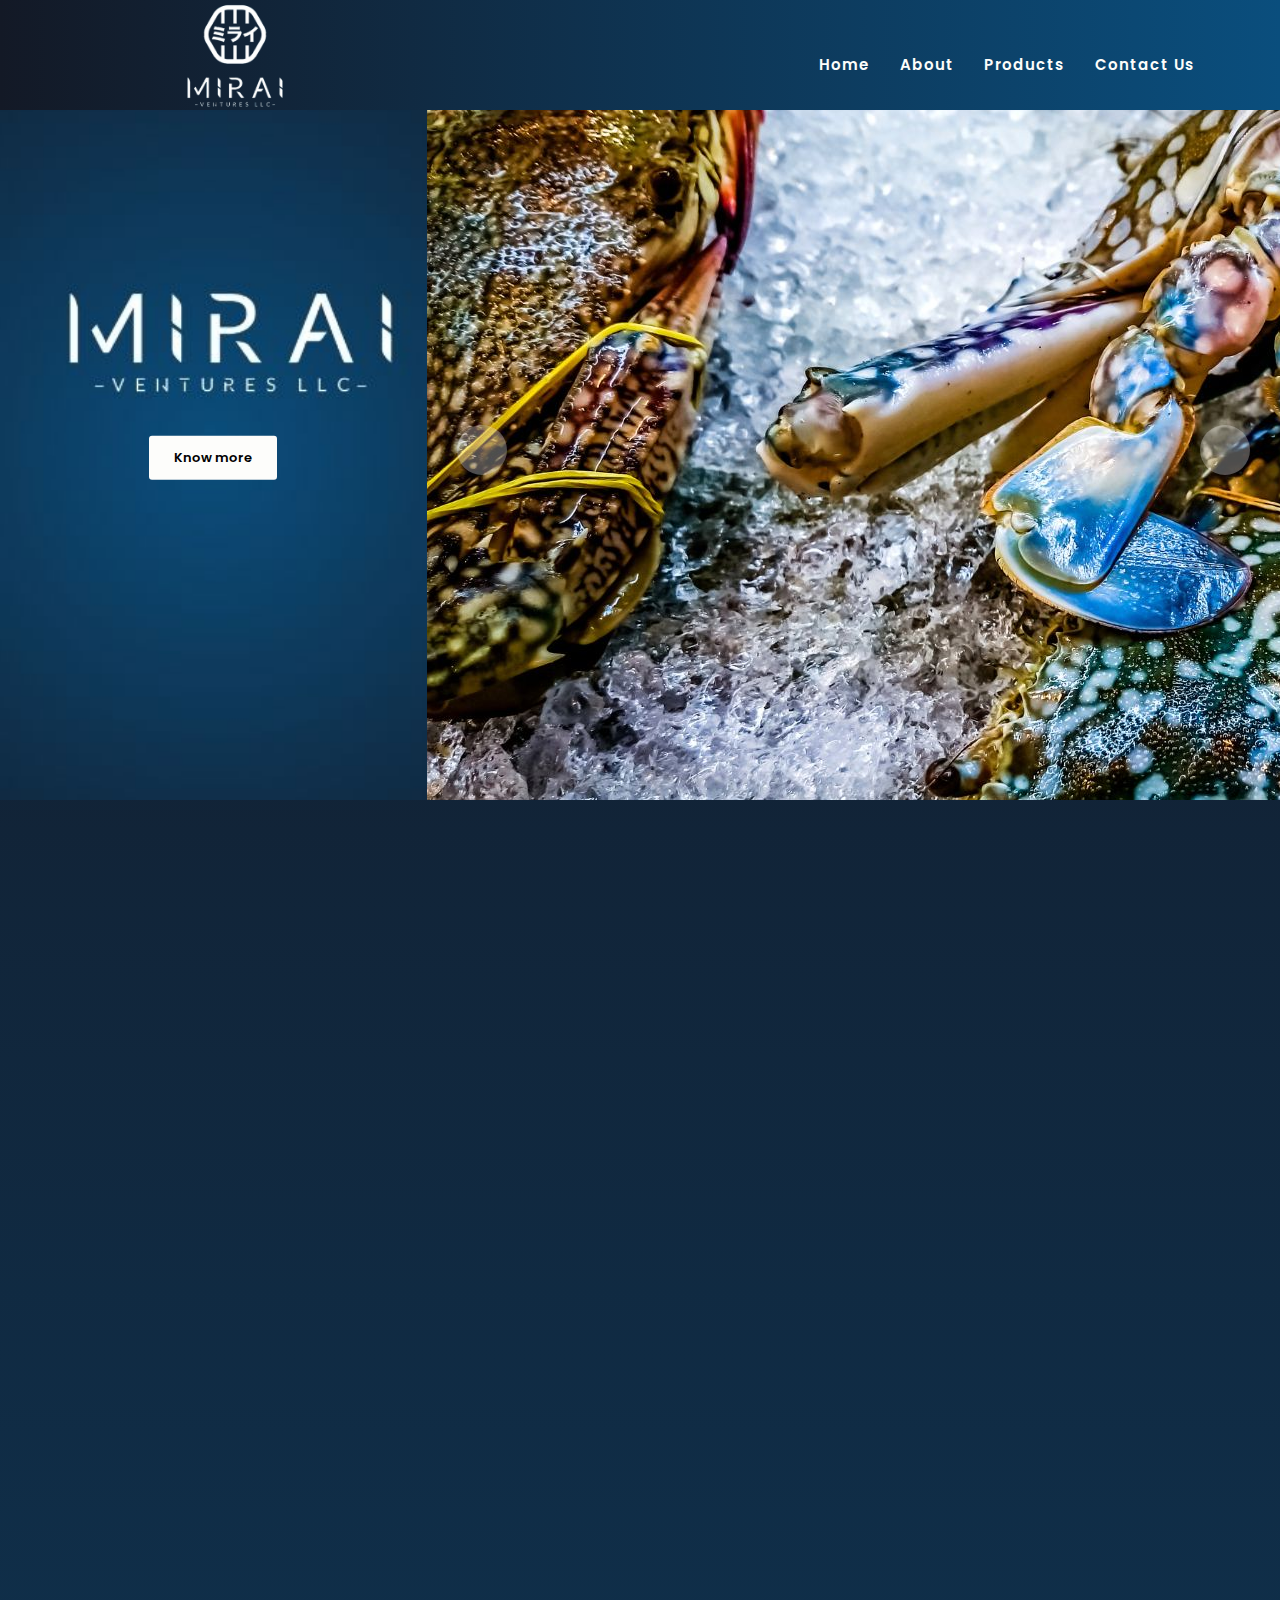
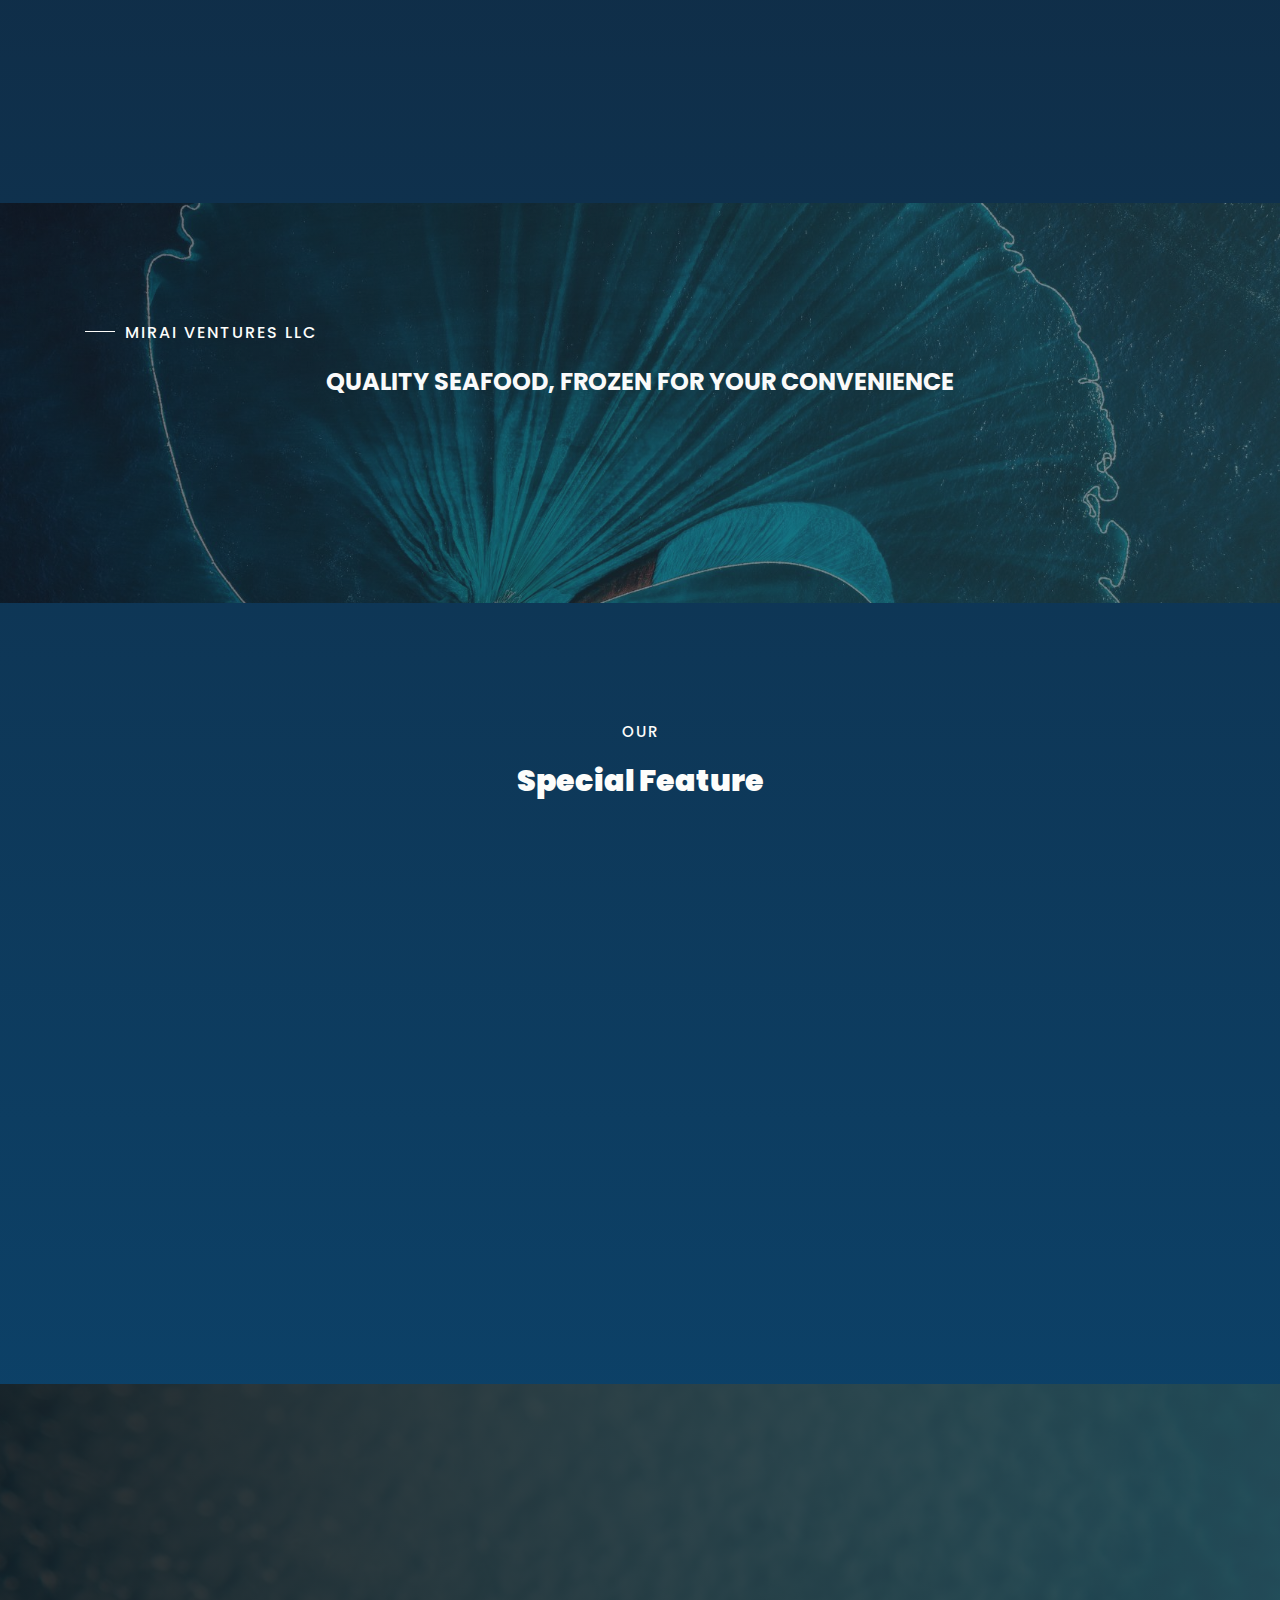
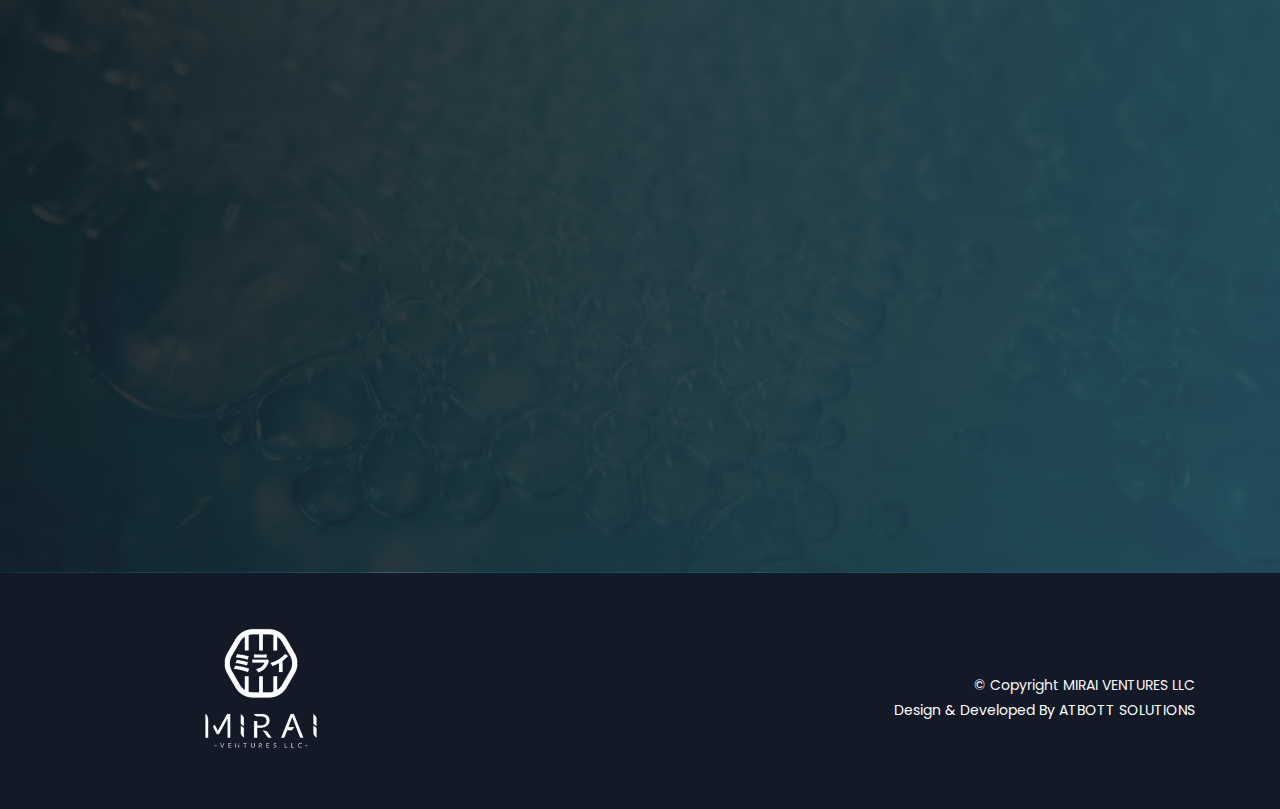
==== commit f9e8edaf: "change company name" ====
--- a/index.html
+++ b/index.html
@@ -17,7 +17,7 @@
       rel="stylesheet"
     />
 
-    <title>Olive Corp</title>
+    <title>MIRAI VENTURES LLC</title>
 
     <!-- Additional CSS Files -->
     <link
@@ -148,11 +148,11 @@
             >
               <div class="section-heading">
                 <h6>About Us</h6>
-                <h2>Olive Corp</h2>
+                <h2>MIRAI VENTURES LLC</h2>
               </div>
               <p>
-                Welcome to Olive Corp, your premier destination for top-quality
-                frozen seafood. At Olive Corp, our passion lies in sourcing the
+                Welcome to Mirai ventures LLC, your premier destination for top-quality
+                frozen seafood. At Mirai ventures, our passion lies in sourcing the
                 freshest and most delectable seafood from the rich waters of
                 India, Bahrain, Tunisia, Maldives, Indonesia and Oman. Our team
                 of experts meticulously selects only the finest catches,
@@ -172,7 +172,7 @@
                 and value-added seafood items, catering to retail, food service,
                 and industrial clients. Whether you're a seafood aficionado, a
                 chef, or a distributor, we have the perfect products to meet
-                your needs. Thank you for choosing Olive Corp, where our
+                your needs. Thank you for choosing Mirai ventures, where our
                 commitment to seafood is not just a business, but a passion
               </p>
 
@@ -218,7 +218,7 @@
           <div class="col-lg-12 align-self-center">
             <div class="left-text-content">
               <div class="section-heading">
-                <h6>Olive Corp</h6>
+                <h6>MIRAI VENTURES LLC</h6>
                 <h2>QUALITY SEAFOOD, FROZEN FOR YOUR CONVENIENCE</h2>
               </div>
             </div>
@@ -520,8 +520,9 @@
           <div class="col-md-6 col-xs-12">
             <div class="left-text-content">
               <p>
-                © Copyright Olive Corp <br>
-                <a href="https://atbott.co">Design &amp; Developed By Atbott Solutions</a>
+                © Copyright MIRAI VENTURES LLC
+                <br>
+                <a href="https://atbott.co">Design &amp; Developed By ATBOTT SOLUTIONS</a>
                 
               </p>
             </div>
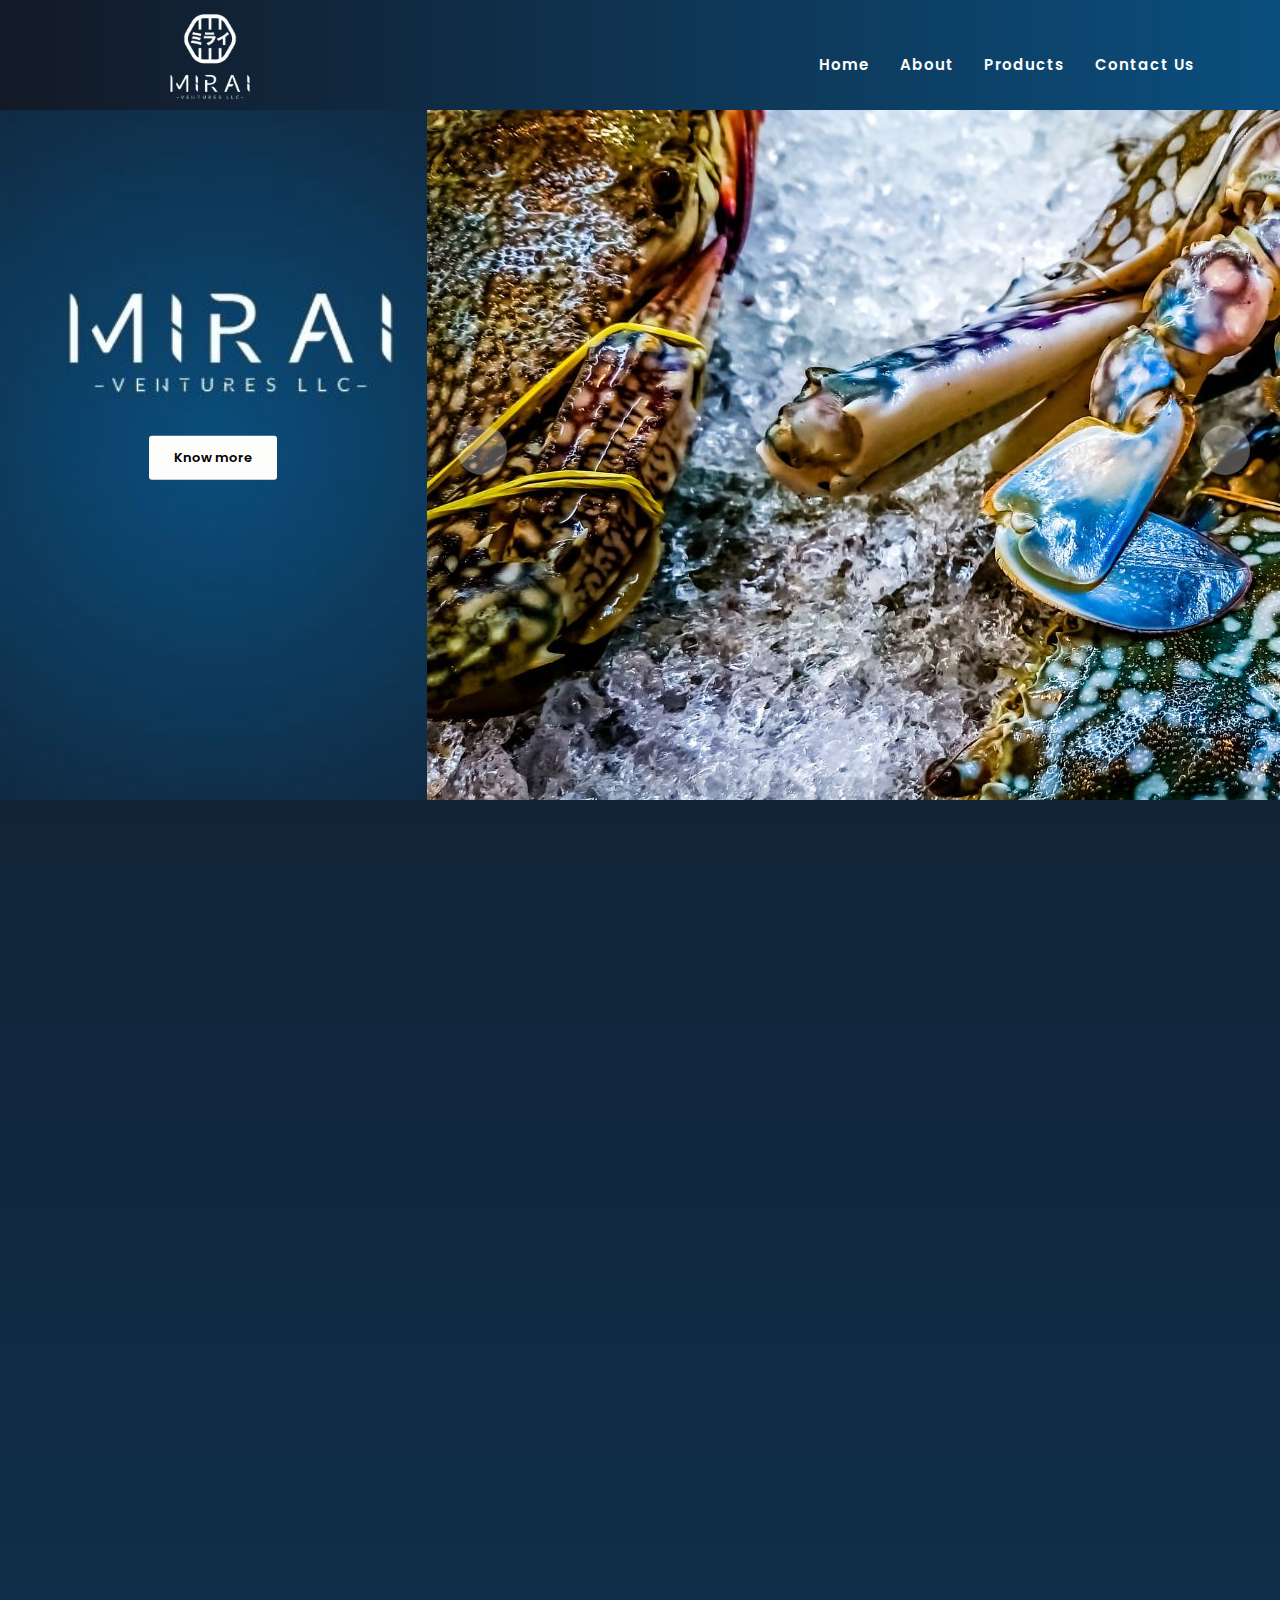
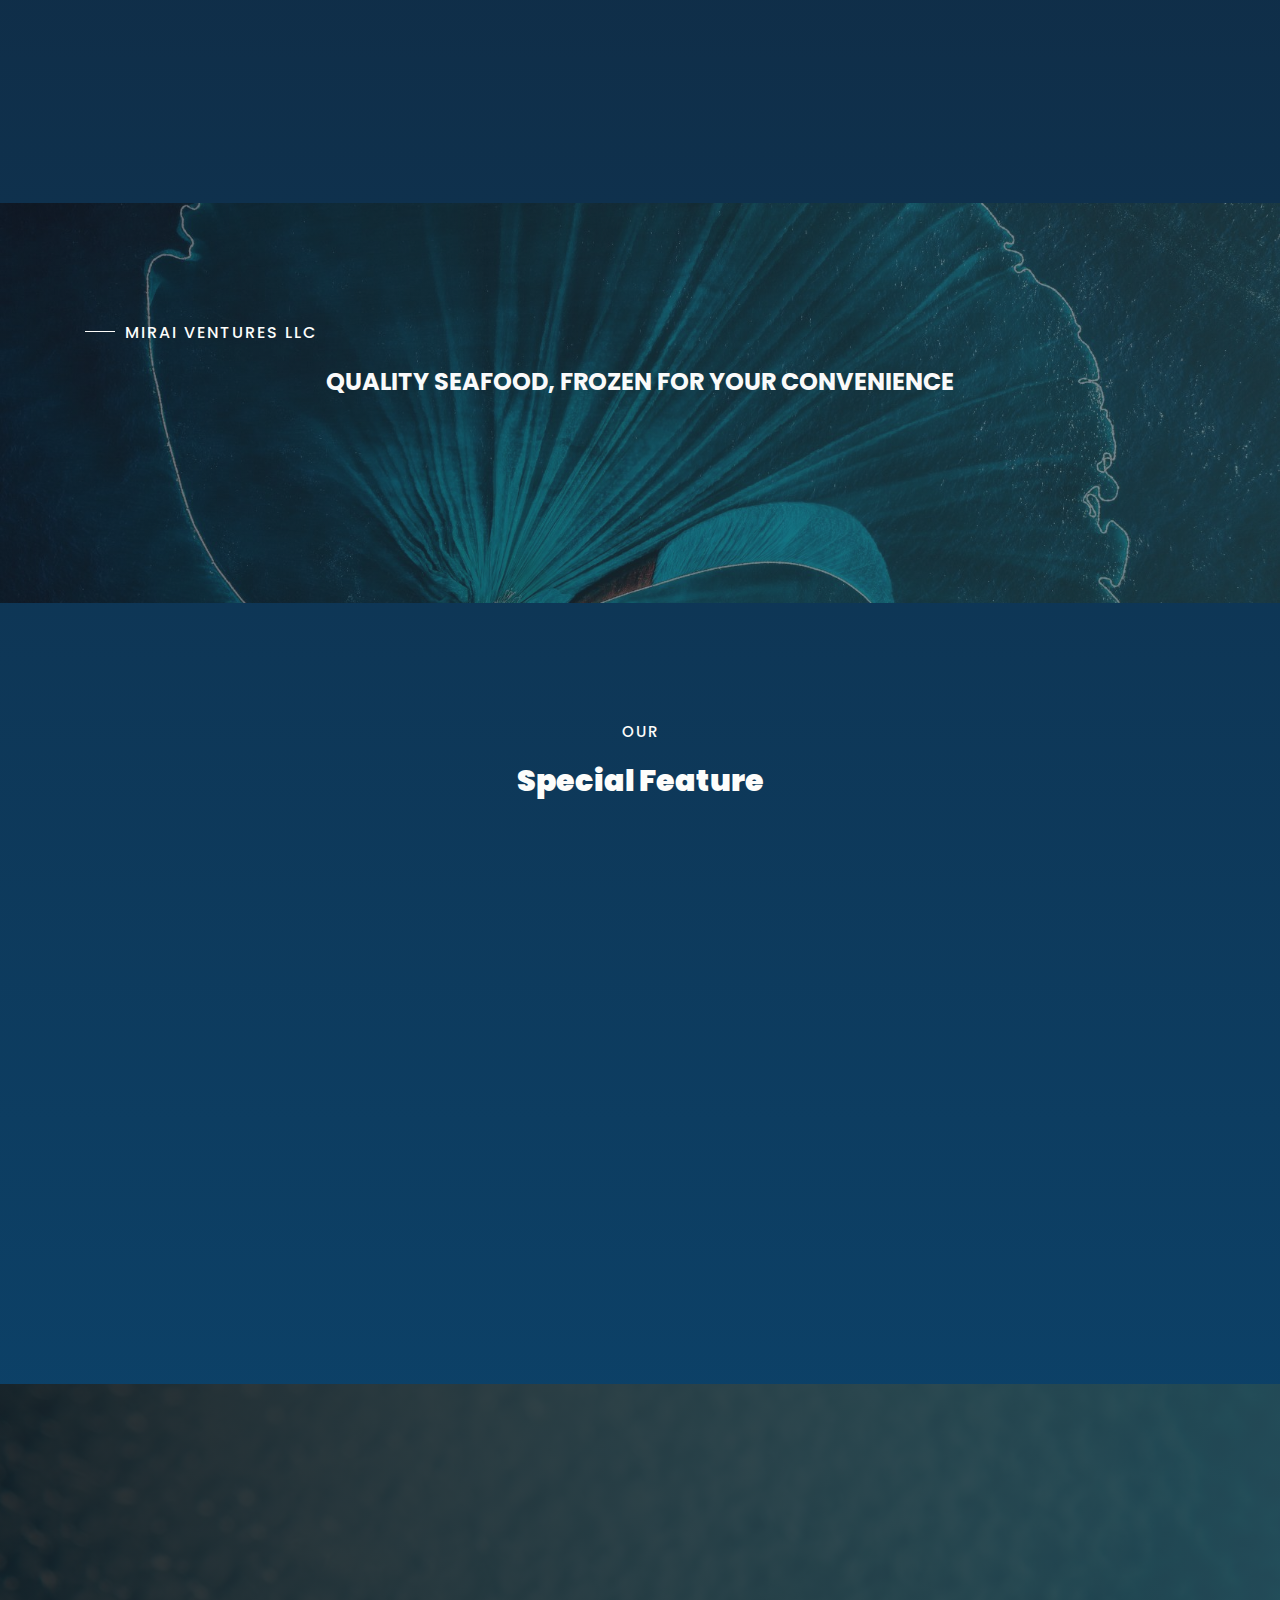
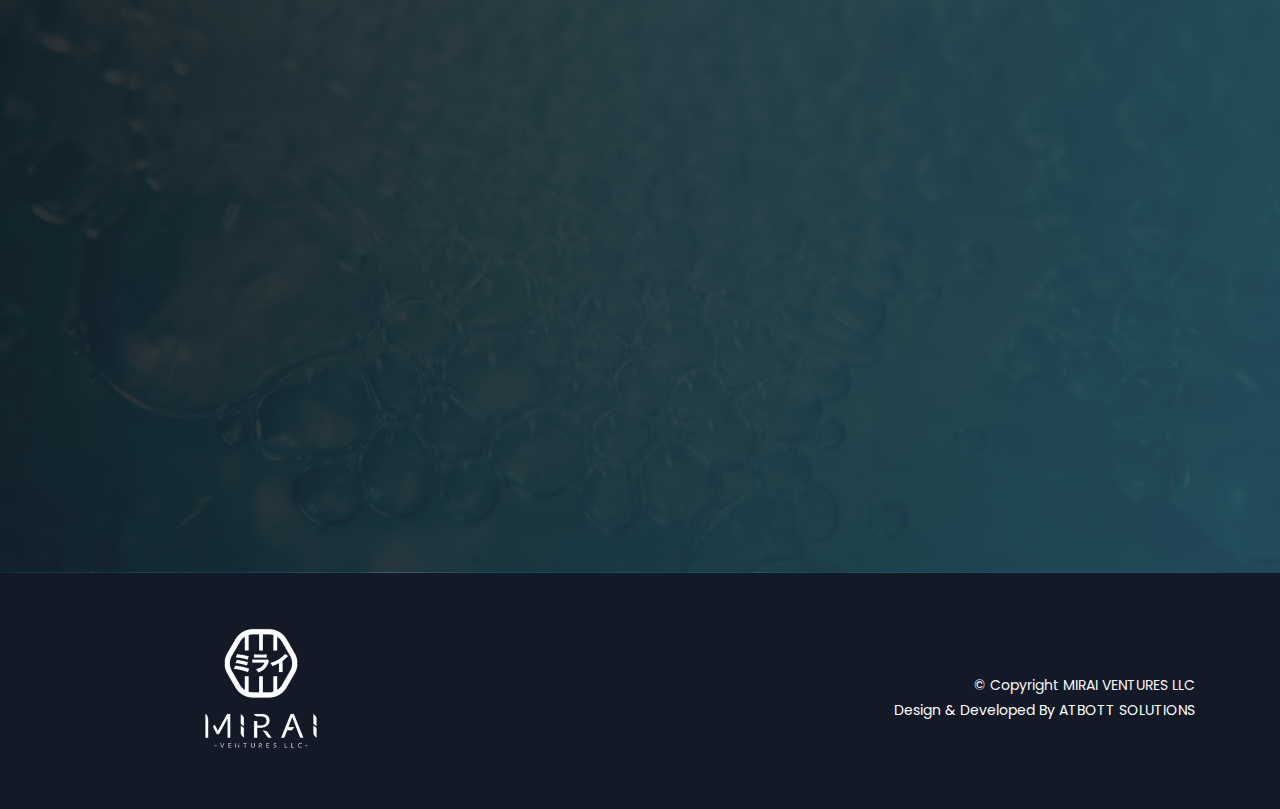
==== commit 368d0318: "logo" ====
--- a/index.html
+++ b/index.html
@@ -514,7 +514,7 @@
         <div class="row">
           <div class="col-md-6">
             <div class="logo">
-              <a href="index.html"><img src="/assets/images/logo-g.png" /></a>
+              <a href="index.html"><img src="/assets/images/logo-g.png" class="footer-logo" /></a>
             </div>
           </div>
           <div class="col-md-6 col-xs-12">
--- a/assets/css/templatemo-klassy-cafe.css
+++ b/assets/css/templatemo-klassy-cafe.css
@@ -214,8 +214,14 @@
   transition: all .5s ease 0s;
 }
 .header-area .main-nav a img{
-  width: 300px;
-  padding-bottom: 30px;
+  width: 250px;
+  padding: 10px 0;
+}
+@media screen and (max-width: 556px ){
+  .header-area .main-nav a img{
+    width: 200px;
+    padding: 20px 0; 
+  }
 }
 
 .header-area .main-nav {
@@ -383,9 +389,9 @@
   
 }
 
-.background-header .main-nav .menu-trigger {
+/* .background-header .main-nav .menu-trigger {
   top: 23px;
-}
+} */
 
 .header-area .main-nav .menu-trigger span,
 .header-area .main-nav .menu-trigger span:before,
@@ -1609,9 +1615,15 @@
 }
 
 footer .logo {
-  text-align: center;
-  width: 300px;
-
+  text-align: left;
+  width: 250px;
+
+}
+@media screen and (max-width: 556px){
+  footer .logo{
+    text-align: center;
+    width: 200px;
+  }
 }
 
 footer .right-text-content ul li {
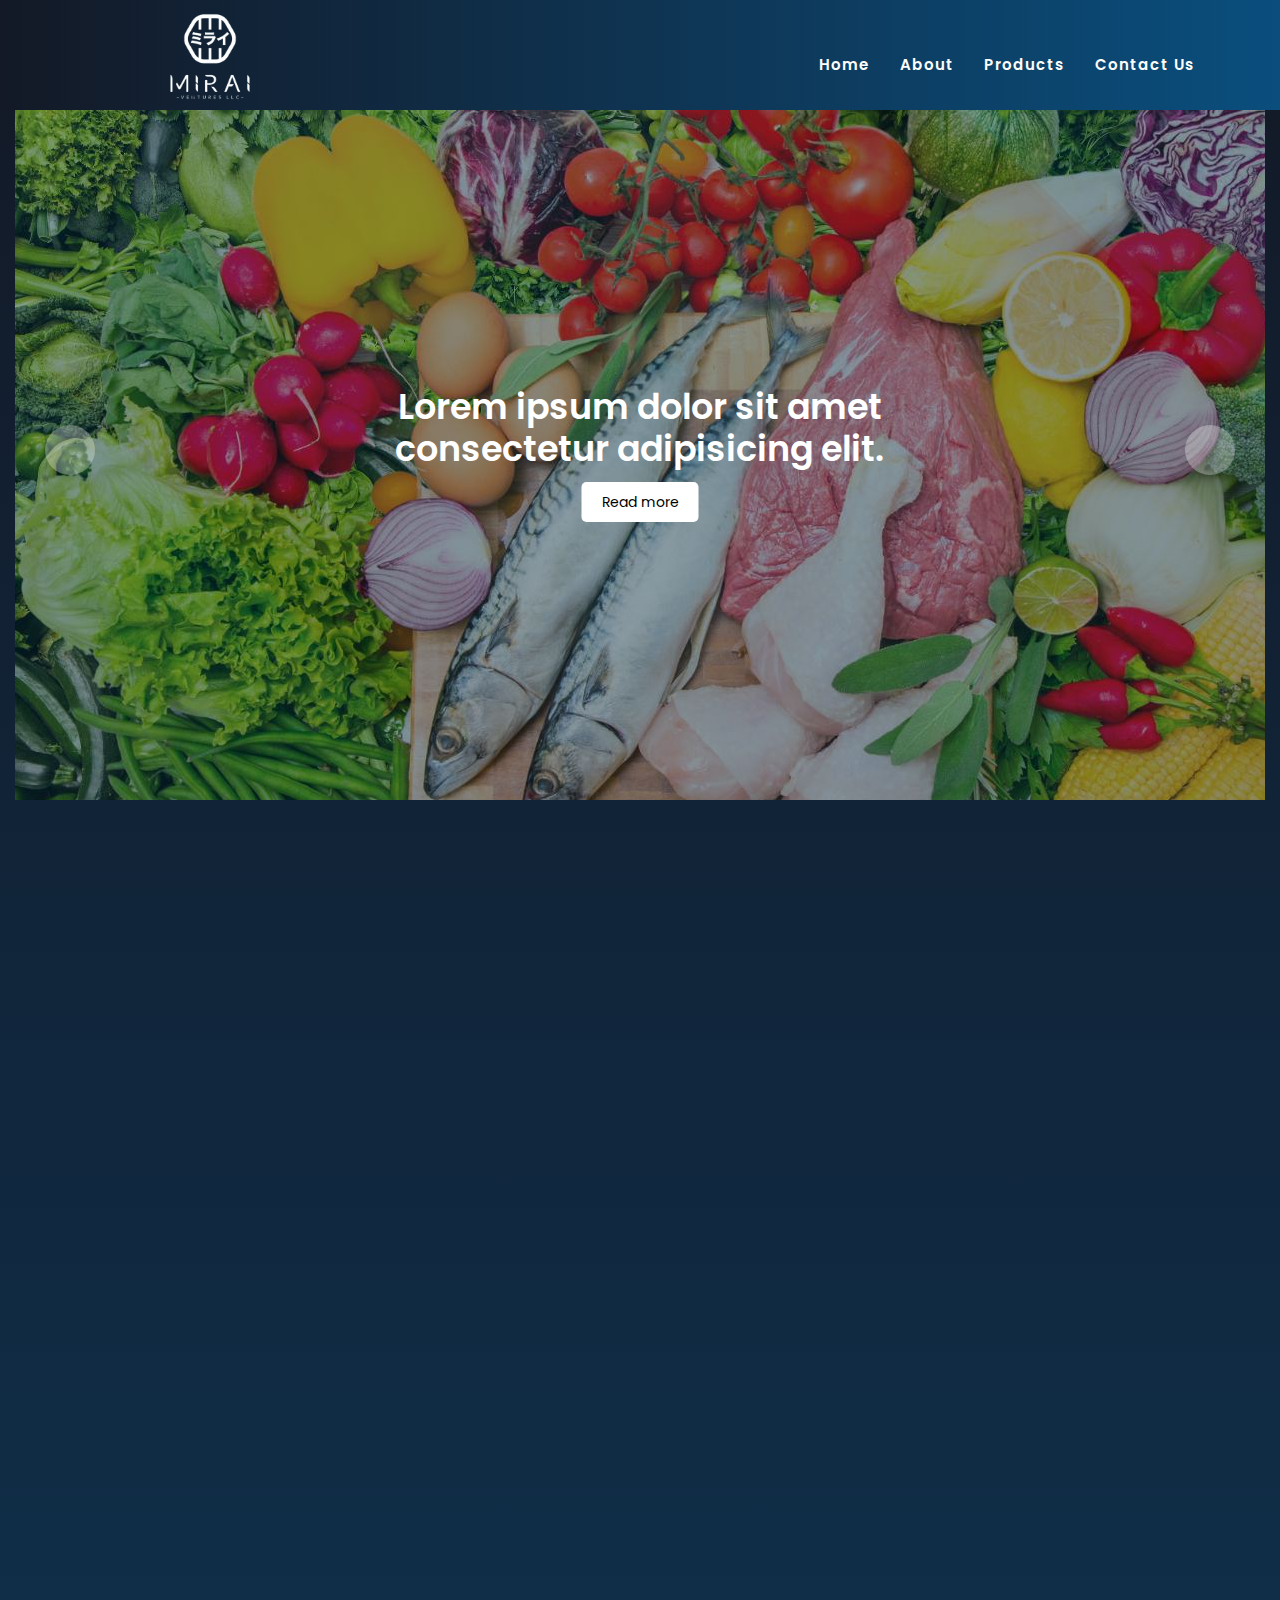
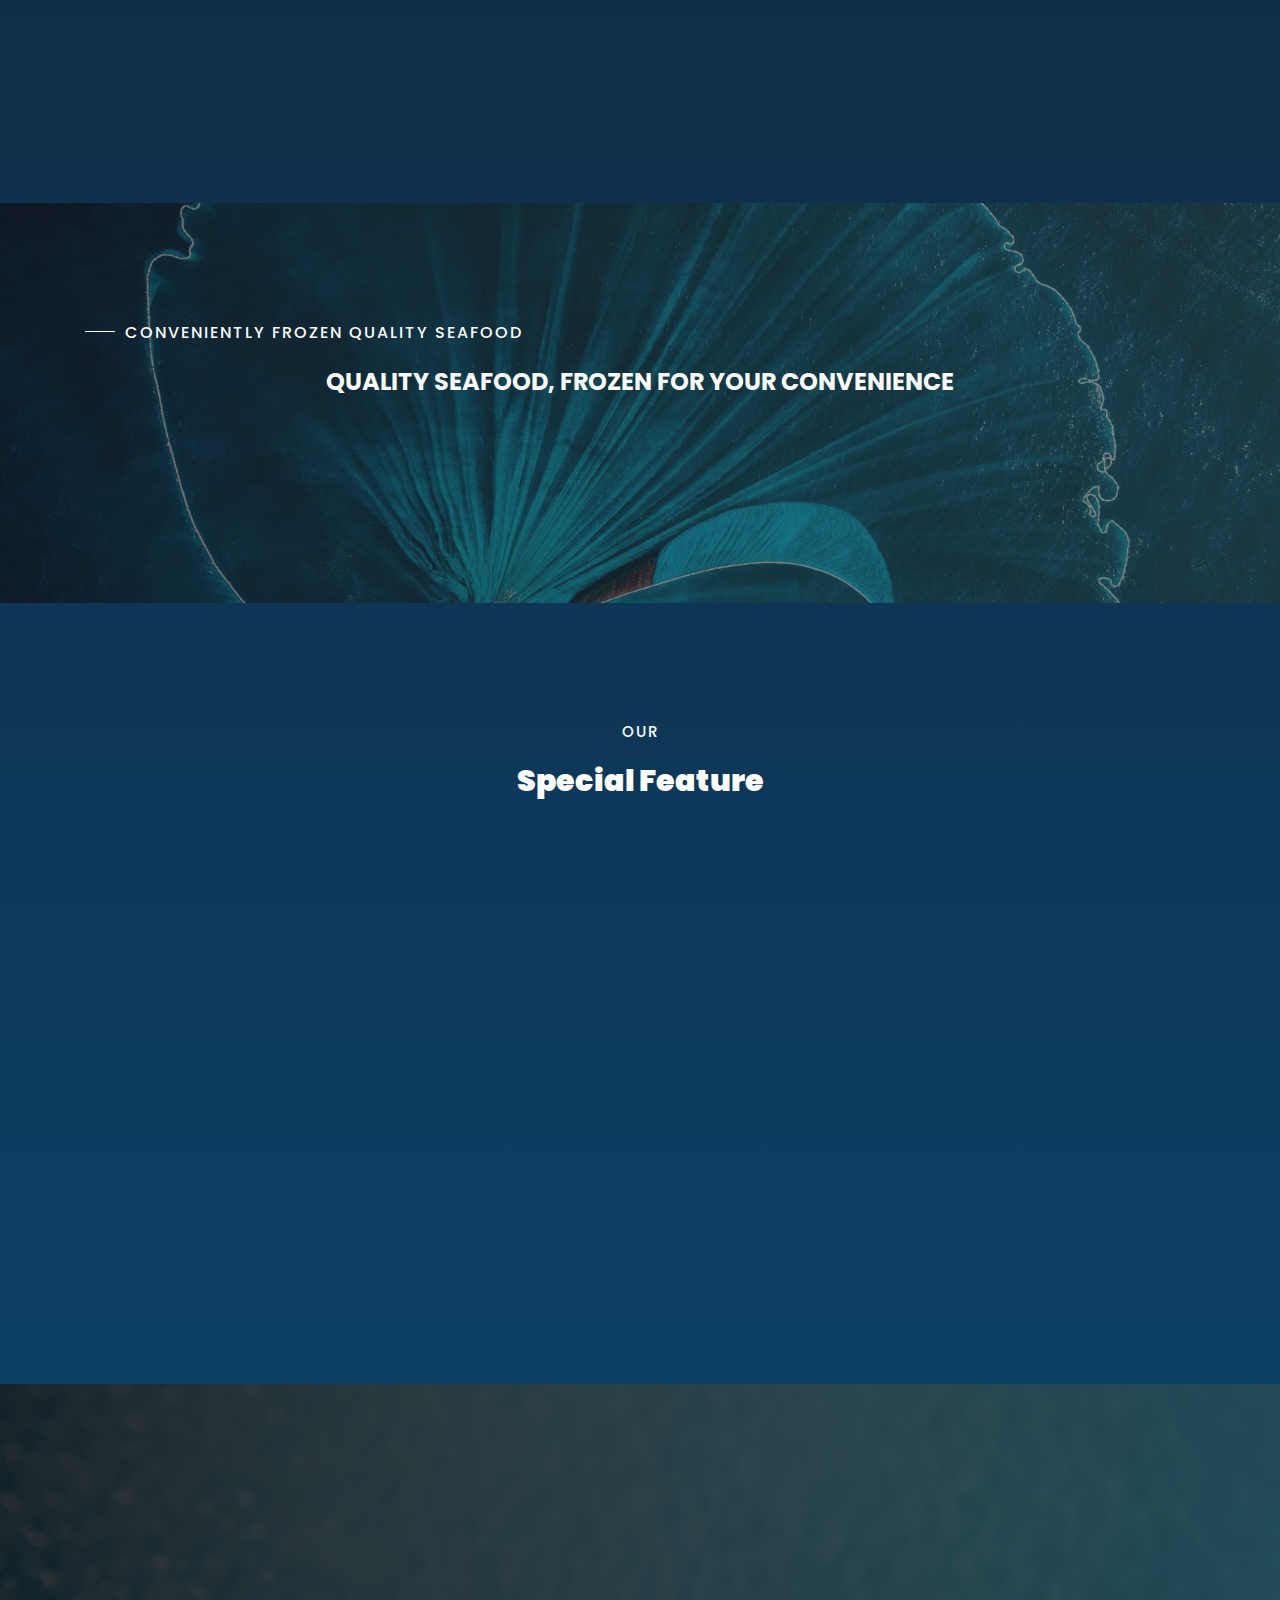
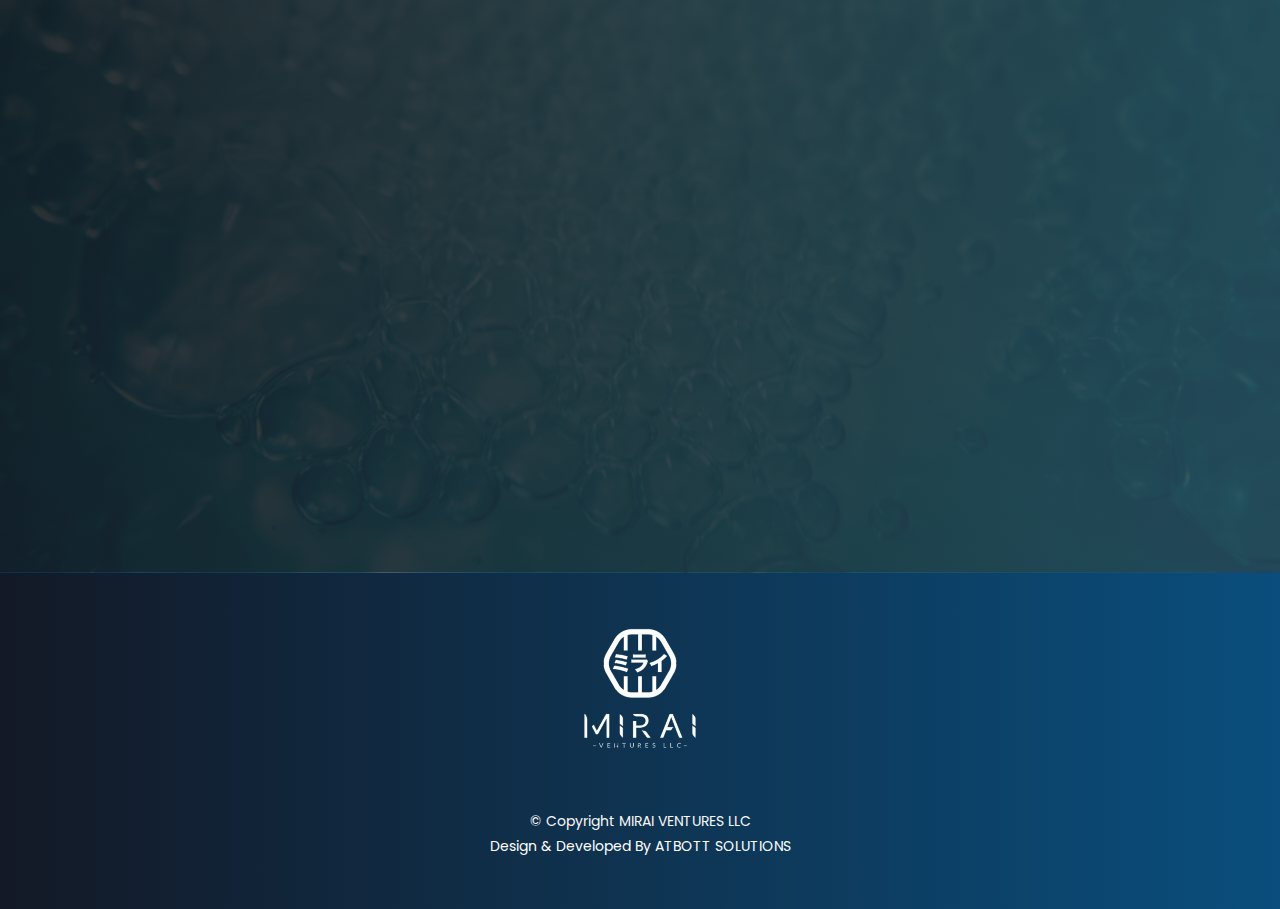
==== commit fc0e8044: "new changes" ====
--- a/index.html
+++ b/index.html
@@ -67,7 +67,17 @@
                   <a href="about.html">About</a>
                 </li>
                 <li class="scroll-to-section">
-                  <a href="product.html">Products</a>
+                  <a href="#">Products</a>
+                  <ul class="dropdown">
+                    <li><a href="seafood.html">Frozen Seafood</a></li>
+                    <li><a href="#">Frozen Meats</a></li>
+                    <li><a href="#">Frozen Vegetables</a></li>
+                    <li><a href="#">Frozen Fruits</a></li>
+                    <li><a href="#">Condiments</a></li>
+                    <li><a href="#">Specialty Products</a></li>
+                    <li><a href="#">Value-added Frozen Foods</a></li>
+                    
+                  </ul>
                 </li>
                 <li class="scroll-to-section">
                   <a href="contact.html">Contact Us</a>
@@ -88,24 +98,17 @@
     <div id="top">
       <div class="container-fluid">
         <div class="row">
-          <div class="col-lg-4">
-            <div class="left-content">
-              <div class="inner-content">
-                <!-- <h4>MIRAI</h4>
-                <h6>VENTURES LLC</h6> -->
-                <div class="main-white-button scroll-to-section">
-                  <a href="about.html">Know more</a>
-                </div>
-              </div>
-            </div>
-          </div>
-          <div class="col-lg-8">
+          <div class="col-md-12">
             <div class="main-banner header-text">
               <div class="Modern-Slider">
                 <!-- Item -->
                 <div class="item">
                   <div class="img-fill">
                     <img src="assets/images/banner/1.jpg" alt="" />
+                    <div class="banner-content">
+                      <h2>Lorem ipsum dolor sit amet consectetur adipisicing elit.</h2>
+                    <a href="">Read more</a>
+                    </div>
                   </div>
                 </div>
                 <!-- // Item -->
@@ -113,6 +116,10 @@
                 <div class="item">
                   <div class="img-fill">
                     <img src="assets/images/banner/2.jpg" alt="" />
+                    <div class="banner-content">
+                      <h2>Lorem ipsum dolor sit amet consectetur adipisicing elit.</h2>
+                    <a href="">Read more</a>
+                    </div>
                   </div>
                 </div>
                 <!-- // Item -->
@@ -120,6 +127,10 @@
                 <div class="item">
                   <div class="img-fill">
                     <img src="assets/images/banner/3.jpg" alt="" />
+                    <div class="banner-content">
+                      <h2>Lorem ipsum dolor sit amet consectetur adipisicing elit.</h2>
+                    <a href="">Read more</a>
+                    </div>
                   </div>
                 </div>
                 <!-- // Item -->
@@ -148,7 +159,7 @@
             >
               <div class="section-heading">
                 <h6>About Us</h6>
-                <h2>MIRAI VENTURES LLC</h2>
+                <h2>What We Do</h2>
               </div>
               <p>
                 Welcome to Mirai ventures LLC, your premier destination for top-quality
@@ -218,7 +229,7 @@
           <div class="col-lg-12 align-self-center">
             <div class="left-text-content">
               <div class="section-heading">
-                <h6>MIRAI VENTURES LLC</h6>
+                <h6>Conveniently Frozen Quality Seafood</h6>
                 <h2>QUALITY SEAFOOD, FROZEN FOR YOUR CONVENIENCE</h2>
               </div>
             </div>
@@ -512,12 +523,11 @@
     <footer>
       <div class="container">
         <div class="row">
-          <div class="col-md-6">
-            <div class="logo">
-              <a href="index.html"><img src="/assets/images/logo-g.png" class="footer-logo" /></a>
-            </div>
-          </div>
-          <div class="col-md-6 col-xs-12">
+          <div class="col-md-12">
+            <a href="index.html" class="footer-logo">
+              <img src="/assets/images/logo-g.png"/></a>
+          </div>
+          <div class="col-md-12">
             <div class="left-text-content">
               <p>
                 © Copyright MIRAI VENTURES LLC
--- a/assets/css/templatemo-klassy-cafe.css
+++ b/assets/css/templatemo-klassy-cafe.css
@@ -218,9 +218,16 @@
   padding: 10px 0;
 }
 @media screen and (max-width: 556px ){
+ 
   .header-area .main-nav a img{
     width: 200px;
     padding: 20px 0; 
+    text-align: center;
+    position: absolute;
+    top: 70%;
+    left: 50%;
+    transform: translate(-50%, -50%);
+    
   }
 }
 
@@ -374,6 +381,25 @@
   transform: translateY(0%);
   transition-delay: 0s, 0s, 0.3s;
 }
+.header-area .main-nav .nav li  ul.dropdown{
+  position: absolute;
+  width: 300px;
+  background: #0c4167;
+  transition: 2s, 1s, 0.5s;
+  z-index: 999;
+  display: none;
+  padding: 20px 0px;
+
+}
+/* .header-area .main-nav .nav li  ul.dropdown li{
+ padding-bottom: 20px;
+
+} */
+.header-area .main-nav .nav li:hover ul.dropdown{
+  display: block;
+
+}
+
 
 .header-area .main-nav .menu-trigger {
   cursor: pointer;
@@ -500,9 +526,11 @@
   margin-top: 30px;
 }
 
-.header-area.header-sticky .nav li a.active {
-  color: #a3a08f;
-}
+/* .header-area.header-sticky .nav li a.active {
+  color: #fff;
+  padding: 0 12px;
+  background-color: #131926;
+} */
 
 @media (max-width: 1200px) {
   .header-area .main-nav .nav li {
@@ -543,6 +571,7 @@
   }
   .header-area .main-nav {
     overflow: hidden;
+    
   }
   .header-area .main-nav .nav {
     float: none;
@@ -553,34 +582,33 @@
     -o-transition: all 0s ease 0s;
     transition: all 0s ease 0s;
     margin-left: 0px;
-    padding: 0 15px;
+    padding: 12 15px;
     
   }
-  .header-area .main-nav .nav li:first-child {
-    border-top: 1px solid #eee;
-  }
+ 
   .header-area.header-sticky .nav {
     margin-top: 100px !important;
+    
   }
   .header-area .main-nav .nav li {
     width: 100%;
-    background: #fdfdfb;
-    border-bottom: 1px solid #eee;
-    padding-left: 0px !important;
+    background: #131926 !important;
+    /* border-bottom: 1px solid #eee; */
+    padding-left: 12px !important;
     padding-right: 0px !important;
+    
   }
   .header-area .main-nav .nav li a {
     height: 50px !important;
     line-height: 50px !important;
     padding: 0px !important;
     border: none !important;
-    background: #f7f7f7 !important;
-    color: #191a20 !important;
-  }
-  .header-area .main-nav .nav li a:hover {
+    color: #fff !important;
+  }
+  /* .header-area .main-nav .nav li a:hover {
     background: #eee !important;
     color: #fdfdfb!important;
-  }
+  } */
   .header-area .main-nav .nav li.submenu ul {
     position: relative;
     visibility: inherit;
@@ -612,6 +640,12 @@
   .header-area .main-nav .nav li.submenu:hover ul, .header-area .main-nav .nav li.submenu:focus ul {
     height: 0px;
   }
+  .header-area .main-nav .nav li  ul.dropdown{
+    position: static;
+    width: 100%;
+    background: none;
+    display: block;
+  }
 }
 
 @media (min-width: 767px) {
@@ -634,52 +668,6 @@
 #top .col-lg-4,
 #top .col-lg-8 {
   padding: 0px;
-}
-
-#top .left-content {
-  background-image: url(../images/bg_nav.jpg);
-  background-position: center center;
-  background-repeat: no-repeat;
-  background-size: cover;
-  /* background: linear-gradient(#131926, #0a4e7d); */
-  position: relative;
-  width: 100%;
-  height: 100%;
-}
-
-#top .left-content .inner-content {
-  position: absolute;
-  top: 50%;
-  transform: translate(-50%, -50%);
-  left: 50%;
-}
-
-/* #top .left-content h4 {
-  font-family: "Heebo", sans-serif;
-  font-optical-sizing: auto;
-  font-weight: 800;
-  font-style: normal;
-  color: #fdfdfb;
-  font-size: 54px;
-  font-weight: 700;
-} */
-
-#top .left-content h6 {
-  font-size: 15px;
-  text-transform: uppercase;
-  font-weight: 600;
-  color: #fdfdfb;
-  letter-spacing: 3px;
-  margin-top: 5px;
-}
-
-#top .left-content .main-white-button  {
-  margin-top: 25px;
-  margin-bottom: 10px;
-}
-
-#top .left-content .main-white-button a {
-  display: inline-block;
 }
 
 /* ==== Main CSS === */
@@ -724,7 +712,42 @@
   float: left /* If RTL Make This Right */ ;
   padding: 0;
 }
-
+.banner-content{
+  position: absolute;
+  top: 50%;
+  transform: translate(-50%, -50%);
+  left: 50%;
+  animation: slide 5s linear infinite;
+}
+.banner-content h2{
+  font-size: 35px;
+  color: #fff;
+  font-weight: 600;
+  margin-bottom: 20px;
+  overflow: hidden;
+ 
+ 
+  
+}
+@media screen and (max-width: 556px){
+  .banner-content h2{
+    font-size: 20px;
+  }
+}
+
+
+.banner-content a{
+  text-decoration: none;
+  font-size: 14px;
+  padding: 10px 20px;
+  background: #fff;
+  border: none;
+  outline: none;
+  border-radius: 5px;
+  color: #000;
+  text-align: center;
+  
+}
 /* ==== Slider Style === */
 .Modern-Slider .item .img-fill{
   height:100%;
@@ -1584,15 +1607,22 @@
 footer {
   /* margin-top: 60px; */
   padding: 50px 0px;
-  background-color: #131926;
-
+  /* background-color: #131926; */
+  background: linear-gradient(to right, #131926, #0a4e7d);
+
+}
+.footer-logo{
+  text-align: center;
+  display: flex;
+  align-items: center;
+  justify-content: center;
 }
 
 footer .left-text-content p {
   margin-top: 5px;
   color: #fdfdfb;
   font-size: 14px;
-  text-align: right;
+  text-align: center;
   /* padding-top: 20px; */
   margin-top: 50px;
  
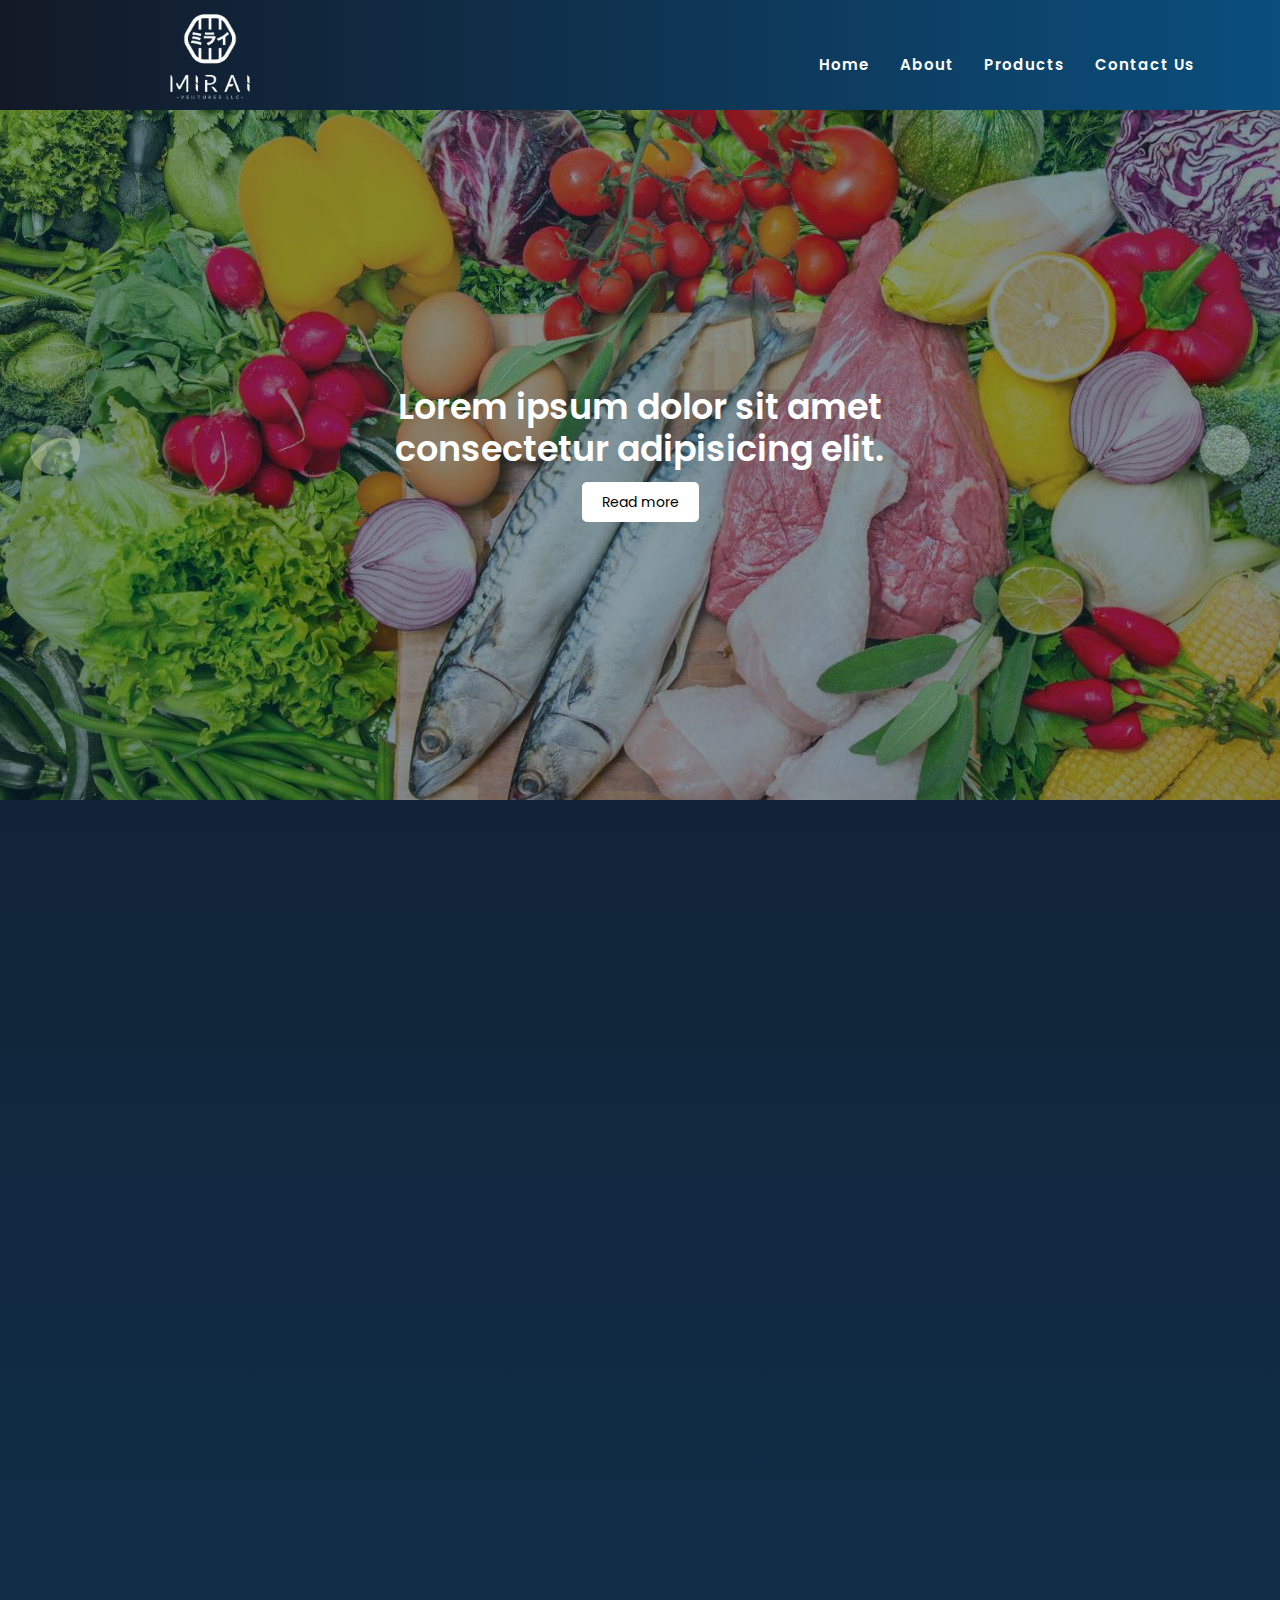
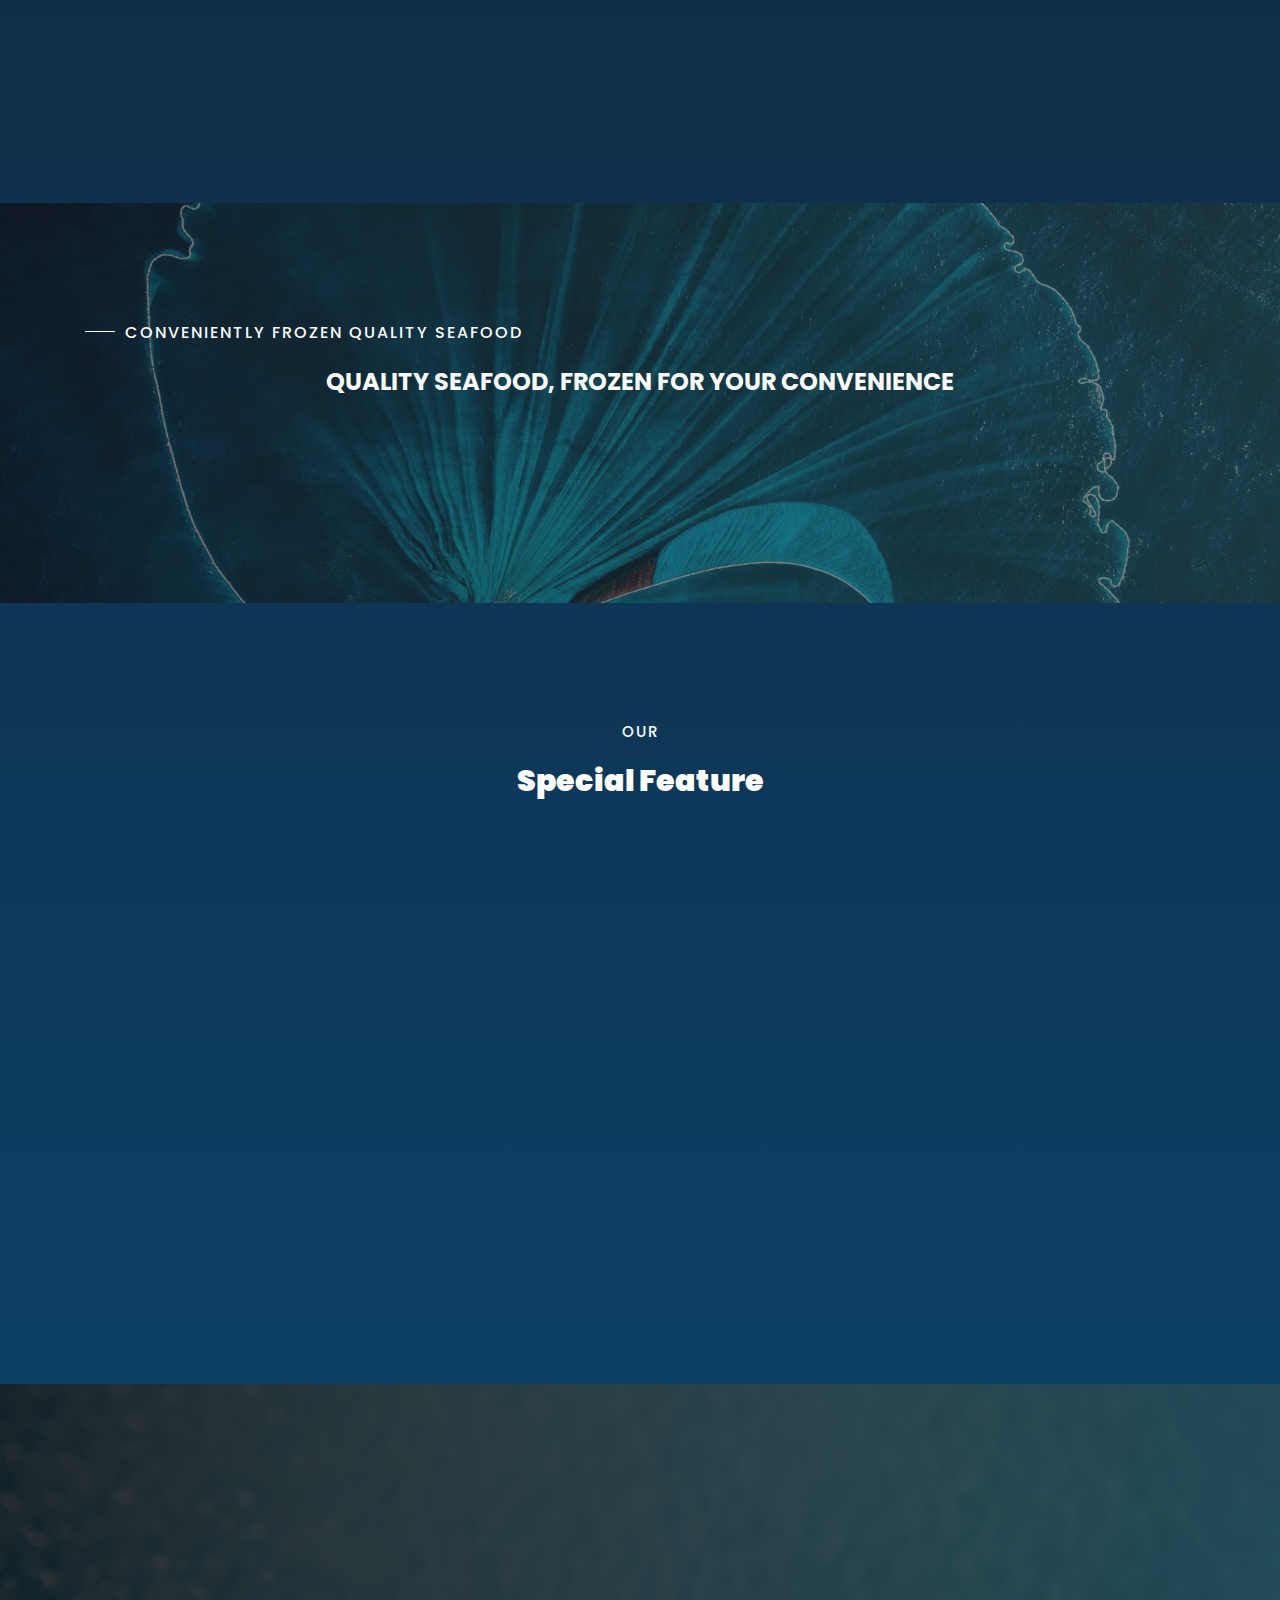
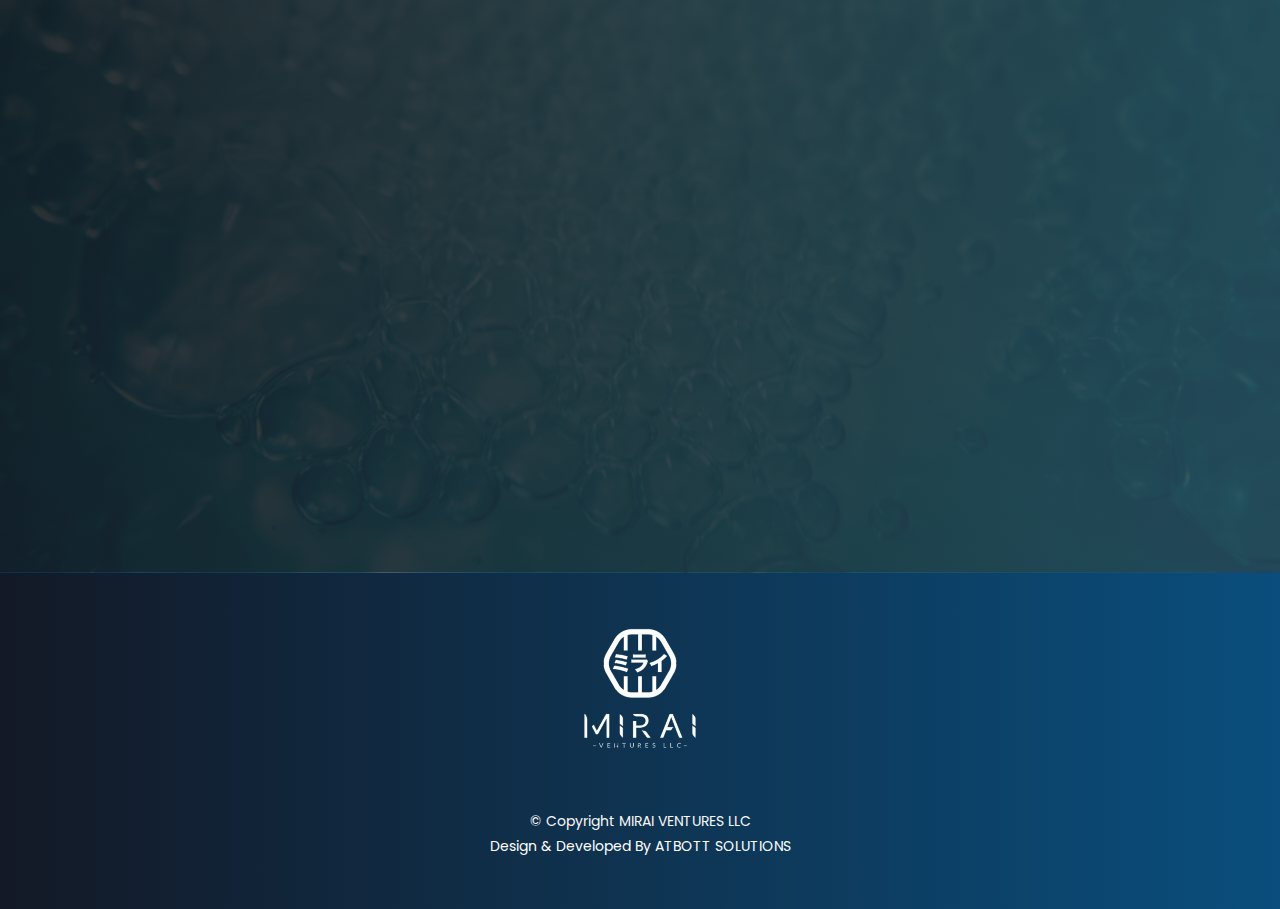
==== commit f1935967: "banner" ====
--- a/index.html
+++ b/index.html
@@ -1,587 +1,481 @@
 <!DOCTYPE html>
 <html lang="en">
-  <head>
-    <meta charset="utf-8" />
-    <meta
-      name="viewport"
-      content="width=device-width, initial-scale=1, shrink-to-fit=no"
-    />
-    <meta name="description" content="" />
-    <meta name="author" content="" />
-    <link
-      href="https://fonts.googleapis.com/css?family=Poppins:100,200,300,400,500,600,700,800,900&display=swap"
-      rel="stylesheet"
-    />
-    <link
-      href="https://fonts.googleapis.com/css2?family=Dancing+Script:wght@400;500;600;700&display=swap"
-      rel="stylesheet"
-    />
-
-    <title>MIRAI VENTURES LLC</title>
-
-    <!-- Additional CSS Files -->
-    <link
-      rel="stylesheet"
-      type="text/css"
-      href="assets/css/bootstrap.min.css"
-    />
-
-    <link rel="stylesheet" type="text/css" href="assets/css/font-awesome.css" />
-
-    <link rel="stylesheet" href="assets/css/templatemo-klassy-cafe.css" />
-
-    <link rel="stylesheet" href="assets/css/owl-carousel.css" />
-
-    <link rel="stylesheet" href="assets/css/lightbox.css" />
-    <!-- AOS -->
-    <link href="https://unpkg.com/aos@2.3.1/dist/aos.css" rel="stylesheet" />
-  </head>
-
-  <body>
-    <!-- ***** Preloader Start ***** -->
-    <div id="preloader">
-      <div class="jumper">
-        <div></div>
-        <div></div>
-        <div></div>
-      </div>
-    </div>
-    <!-- ***** Preloader End ***** -->
-
-    <!-- ***** Header Area Start ***** -->
-    <header class="header-area header-sticky">
-      <div class="container">
-        <div class="row">
-          <div class="col-12">
-            <nav class="main-nav">
-              <!-- ***** Logo Start ***** -->
-              <a href="index.html" class="logo">
-                <img src="./assets/images/logo.png" alt="" class="logo-img"></a>
-              <!-- ***** Logo End ***** -->
-              <!-- ***** Menu Start ***** -->
-              <ul class="nav">
-                <li class="scroll-to-section">
-                  <a href="index.html" class="active">Home</a>
-                </li>
-                <li class="scroll-to-section">
-                  <a href="about.html">About</a>
-                </li>
-                <li class="scroll-to-section">
-                  <a href="#">Products</a>
-                  <ul class="dropdown">
-                    <li><a href="seafood.html">Frozen Seafood</a></li>
-                    <li><a href="#">Frozen Meats</a></li>
-                    <li><a href="#">Frozen Vegetables</a></li>
-                    <li><a href="#">Frozen Fruits</a></li>
-                    <li><a href="#">Condiments</a></li>
-                    <li><a href="#">Specialty Products</a></li>
-                    <li><a href="#">Value-added Frozen Foods</a></li>
-                    
-                  </ul>
-                </li>
-                <li class="scroll-to-section">
-                  <a href="contact.html">Contact Us</a>
-                </li>
-              </ul>
-              <a class="menu-trigger">
-                <span>Menu</span>
-              </a>
-              <!-- ***** Menu End ***** -->
-            </nav>
-          </div>
-        </div>
-      </div>
-    </header>
-    <!-- ***** Header Area End ***** -->
-
-    <!-- ***** Main Banner Area Start ***** -->
-    <div id="top">
-      <div class="container-fluid">
-        <div class="row">
-          <div class="col-md-12">
-            <div class="main-banner header-text">
-              <div class="Modern-Slider">
-                <!-- Item -->
-                <div class="item">
-                  <div class="img-fill">
-                    <img src="assets/images/banner/1.jpg" alt="" />
-                    <div class="banner-content">
-                      <h2>Lorem ipsum dolor sit amet consectetur adipisicing elit.</h2>
+
+<head>
+  <meta charset="utf-8" />
+  <meta name="viewport" content="width=device-width, initial-scale=1, shrink-to-fit=no" />
+  <meta name="description" content="" />
+  <meta name="author" content="" />
+  <link href="https://fonts.googleapis.com/css?family=Poppins:100,200,300,400,500,600,700,800,900&display=swap"
+    rel="stylesheet" />
+  <link href="https://fonts.googleapis.com/css2?family=Dancing+Script:wght@400;500;600;700&display=swap"
+    rel="stylesheet" />
+
+  <title>MIRAI VENTURES LLC</title>
+
+  <!-- Additional CSS Files -->
+  <link rel="stylesheet" type="text/css" href="assets/css/bootstrap.min.css" />
+
+  <link rel="stylesheet" type="text/css" href="assets/css/font-awesome.css" />
+
+  <link rel="stylesheet" href="assets/css/templatemo-klassy-cafe.css" />
+
+  <link rel="stylesheet" href="assets/css/owl-carousel.css" />
+
+  <link rel="stylesheet" href="assets/css/lightbox.css" />
+  <!-- AOS -->
+  <link href="https://unpkg.com/aos@2.3.1/dist/aos.css" rel="stylesheet" />
+</head>
+
+<body>
+  <!-- ***** Preloader Start ***** -->
+  <div id="preloader">
+    <div class="jumper">
+      <div></div>
+      <div></div>
+      <div></div>
+    </div>
+  </div>
+  <!-- ***** Preloader End ***** -->
+
+  <!-- ***** Header Area Start ***** -->
+  <header class="header-area header-sticky">
+    <div class="container">
+      <div class="row">
+        <div class="col-12">
+          <nav class="main-nav">
+            <!-- ***** Logo Start ***** -->
+            <a href="index.html" class="logo">
+              <img src="./assets/images/logo.png" alt="" class="logo-img"></a>
+            <!-- ***** Logo End ***** -->
+            <!-- ***** Menu Start ***** -->
+            <ul class="nav">
+              <li class="scroll-to-section">
+                <a href="index.html" class="active">Home</a>
+              </li>
+              <li class="scroll-to-section">
+                <a href="about.html">About</a>
+              </li>
+              <li class="scroll-to-section">
+                <a href="#">Products</a>
+                <ul class="dropdown">
+                  <li><a href="seafood.html">Frozen Seafood</a></li>
+                  <li><a href="#">Frozen Meats</a></li>
+                  <li><a href="#">Frozen Vegetables</a></li>
+                  <li><a href="#">Frozen Fruits</a></li>
+                  <li><a href="#">Condiments</a></li>
+                  <li><a href="#">Specialty Products</a></li>
+                  <li><a href="#">Value-added Frozen Foods</a></li>
+
+                </ul>
+              </li>
+              <li class="scroll-to-section">
+                <a href="contact.html">Contact Us</a>
+              </li>
+            </ul>
+            <a class="menu-trigger">
+              <span>Menu</span>
+            </a>
+            <!-- ***** Menu End ***** -->
+          </nav>
+        </div>
+      </div>
+    </div>
+  </header>
+  <!-- ***** Header Area End ***** -->
+
+  <!-- ***** Main Banner Area Start ***** -->
+  <div id="top">
+    <div class="container-fluid">
+      <div class="row">
+        <div class="col-md-12 p-0">
+          <div class="main-banner header-text">
+            <div class="Modern-Slider">
+              <!-- Item -->
+              <div class="item">
+                <div class="img-fill">
+                  <img src="assets/images/banner/1.jpg" alt="" />
+                  <div class="banner-content">
+                    <h2>Lorem ipsum dolor sit amet consectetur adipisicing elit.</h2>
                     <a href="">Read more</a>
-                    </div>
                   </div>
                 </div>
-                <!-- // Item -->
-                <!-- Item -->
-                <div class="item">
-                  <div class="img-fill">
-                    <img src="assets/images/banner/2.jpg" alt="" />
-                    <div class="banner-content">
-                      <h2>Lorem ipsum dolor sit amet consectetur adipisicing elit.</h2>
+              </div>
+              <!-- // Item -->
+              <!-- Item -->
+              <div class="item">
+                <div class="img-fill">
+                  <img src="assets/images/banner/2.jpg" alt="" />
+                  <div class="banner-content">
+                    <h2>Lorem ipsum dolor sit amet consectetur adipisicing elit.</h2>
                     <a href="">Read more</a>
-                    </div>
                   </div>
                 </div>
-                <!-- // Item -->
-                <!-- Item -->
-                <div class="item">
-                  <div class="img-fill">
-                    <img src="assets/images/banner/3.jpg" alt="" />
-                    <div class="banner-content">
-                      <h2>Lorem ipsum dolor sit amet consectetur adipisicing elit.</h2>
+              </div>
+              <!-- // Item -->
+              <!-- Item -->
+              <div class="item">
+                <div class="img-fill">
+                  <img src="assets/images/banner/3.jpg" alt="" />
+                  <div class="banner-content">
+                    <h2>Lorem ipsum dolor sit amet consectetur adipisicing elit.</h2>
                     <a href="">Read more</a>
-                    </div>
                   </div>
                 </div>
-                <!-- // Item -->
-              </div>
-            </div>
-          </div>
-        </div>
-      </div>
-    </div>
-    <!-- ***** Main Banner Area End ***** -->
-
-    <!-- ***** About Area Starts ***** -->
-    <section class="section" id="about">
-      <div class="container">
-        <div class="row">
-          <div class="col-lg-6 col-md-6 col-xs-12">
-            <div
-              class="left-text-content"
-              data-aos="fade-right"
-              data-aos-offset="200"
-              data-aos-delay="50"
-              data-aos-duration="1000"
-              data-aos-easing="ease-in-out"
-              data-aos-mirror="true"
-              data-aos-once="false"
-            >
-              <div class="section-heading">
-                <h6>About Us</h6>
-                <h2>What We Do</h2>
-              </div>
-              <p>
-                Welcome to Mirai ventures LLC, your premier destination for top-quality
-                frozen seafood. At Mirai ventures, our passion lies in sourcing the
-                freshest and most delectable seafood from the rich waters of
-                India, Bahrain, Tunisia, Maldives, Indonesia and Oman. Our team
-                of experts meticulously selects only the finest catches,
-                ensuring that our customers receive the best seafood products
-                available
-              </p>
-              <p>
-                We recognize that our customers demand the highest standards
-                when it comes to seafood quality. That's why we uphold rigorous
-                quality controls throughout every step of the process, from
-                sourcing to packaging. Our state-of-the-art facilities and
-                cutting-edge freezing technology preserve the natural flavor,
-                texture, and nutritional value of our seafood products
-              </p>
-              <p>
-                Our extensive range of frozen seafood includes fish, shellfish,
-                and value-added seafood items, catering to retail, food service,
-                and industrial clients. Whether you're a seafood aficionado, a
-                chef, or a distributor, we have the perfect products to meet
-                your needs. Thank you for choosing Mirai ventures, where our
-                commitment to seafood is not just a business, but a passion
-              </p>
-
-              <div class="row">
-                <div class="col-4">
-                  <img src="assets/images/abt/1.jpg" alt="" />
-                </div>
-                <div class="col-4">
-                  <img src="assets/images/abt/2.jpg" alt="" />
-                </div>
-                <div class="col-4">
-                  <img src="assets/images/abt/3.jpg" alt="" />
-                </div>
-              </div>
-            </div>
-          </div>
-          <div class="col-lg-6 col-md-6 col-xs-12">
-            <div
-              class="right-content"
-              data-aos="fade-left"
-              data-aos-offset="200"
-              data-aos-delay="50"
-              data-aos-duration="1000"
-              data-aos-easing="ease-in-out"
-              data-aos-mirror="true"
-              data-aos-once="false"
-            >
-              <div class="thumb">
-                <!-- <a rel="nofollow" href="http://youtube.com"><i class="fa fa-play"></i></a> -->
-                <img src="assets/images/nav_abt.jpg" alt="" />
-              </div>
-            </div>
-          </div>
-        </div>
-      </div>
-    </section>
-    <!-- ***** About Area Ends ***** -->
-
-    <!-- ***** Reservation Us Area Starts ***** -->
-    <section class="section" id="reservation_2">
-      <div class="container">
-        <div class="row">
-          <div class="col-lg-12 align-self-center">
-            <div class="left-text-content">
-              <div class="section-heading">
-                <h6>Conveniently Frozen Quality Seafood</h6>
-                <h2>QUALITY SEAFOOD, FROZEN FOR YOUR CONVENIENCE</h2>
-              </div>
-            </div>
-          </div>
-        </div>
-      </div>
-    </section>
-    <!-- ***** Reservation Area Ends ***** -->
-
-    <!-- ***** Menu Area Starts ***** -->
-    <section class="section" id="offers">
-      <div class="container">
-        <div class="row">
-          <div class="col-lg-4 offset-lg-4 text-center">
+              </div>
+              <!-- // Item -->
+            </div>
+          </div>
+        </div>
+      </div>
+    </div>
+  </div>
+  <!-- ***** Main Banner Area End ***** -->
+
+  <!-- ***** About Area Starts ***** -->
+  <section class="section" id="about">
+    <div class="container">
+      <div class="row">
+        <div class="col-lg-6 col-md-6 col-xs-12">
+          <div class="left-text-content" data-aos="fade-right" data-aos-offset="200" data-aos-delay="50"
+            data-aos-duration="1000" data-aos-easing="ease-in-out" data-aos-mirror="true" data-aos-once="false">
             <div class="section-heading">
-              <h6>Our</h6>
-              <h2>Special Feature</h2>
-            </div>
-          </div>
-        </div>
-        <div class="row">
-          <div class="col-lg-12">
-            <div class="row" id="tabs">
-              <div class="col-lg-12">
-                <div class="heading-tabs">
-                  <div class="row">
-                    <!-- <div class="col-lg-6 offset-lg-3">
+              <h6>About Us</h6>
+              <h2>What We Do</h2>
+            </div>
+            <p>
+              Welcome to Mirai ventures LLC, your premier destination for top-quality
+              frozen seafood. At Mirai ventures, our passion lies in sourcing the
+              freshest and most delectable seafood from the rich waters of
+              India, Bahrain, Tunisia, Maldives, Indonesia and Oman. Our team
+              of experts meticulously selects only the finest catches,
+              ensuring that our customers receive the best seafood products
+              available
+            </p>
+            <p>
+              We recognize that our customers demand the highest standards
+              when it comes to seafood quality. That's why we uphold rigorous
+              quality controls throughout every step of the process, from
+              sourcing to packaging. Our state-of-the-art facilities and
+              cutting-edge freezing technology preserve the natural flavor,
+              texture, and nutritional value of our seafood products
+            </p>
+            <p>
+              Our extensive range of frozen seafood includes fish, shellfish,
+              and value-added seafood items, catering to retail, food service,
+              and industrial clients. Whether you're a seafood aficionado, a
+              chef, or a distributor, we have the perfect products to meet
+              your needs. Thank you for choosing Mirai ventures, where our
+              commitment to seafood is not just a business, but a passion
+            </p>
+
+            <div class="row">
+              <div class="col-4">
+                <img src="assets/images/abt/1.jpg" alt="" />
+              </div>
+              <div class="col-4">
+                <img src="assets/images/abt/2.jpg" alt="" />
+              </div>
+              <div class="col-4">
+                <img src="assets/images/abt/3.jpg" alt="" />
+              </div>
+            </div>
+          </div>
+        </div>
+        <div class="col-lg-6 col-md-6 col-xs-12">
+          <div class="right-content" data-aos="fade-left" data-aos-offset="200" data-aos-delay="50"
+            data-aos-duration="1000" data-aos-easing="ease-in-out" data-aos-mirror="true" data-aos-once="false">
+            <div class="thumb">
+              <!-- <a rel="nofollow" href="http://youtube.com"><i class="fa fa-play"></i></a> -->
+              <img src="assets/images/nav_abt.jpg" alt="" />
+            </div>
+          </div>
+        </div>
+      </div>
+    </div>
+  </section>
+  <!-- ***** About Area Ends ***** -->
+
+  <!-- ***** Reservation Us Area Starts ***** -->
+  <section class="section" id="reservation_2">
+    <div class="container">
+      <div class="row">
+        <div class="col-lg-12 align-self-center">
+          <div class="left-text-content">
+            <div class="section-heading">
+              <h6>Conveniently Frozen Quality Seafood</h6>
+              <h2>QUALITY SEAFOOD, FROZEN FOR YOUR CONVENIENCE</h2>
+            </div>
+          </div>
+        </div>
+      </div>
+    </div>
+  </section>
+  <!-- ***** Reservation Area Ends ***** -->
+
+  <!-- ***** Menu Area Starts ***** -->
+  <section class="section" id="offers">
+    <div class="container">
+      <div class="row">
+        <div class="col-lg-4 offset-lg-4 text-center">
+          <div class="section-heading">
+            <h6>Our</h6>
+            <h2>Special Feature</h2>
+          </div>
+        </div>
+      </div>
+      <div class="row">
+        <div class="col-lg-12">
+          <div class="row" id="tabs">
+            <div class="col-lg-12">
+              <div class="heading-tabs">
+                <div class="row">
+                  <!-- <div class="col-lg-6 offset-lg-3">
                                         <ul>
                                           <li><a href='#tabs-1'><img src="assets/images/tab-icon-01.png" alt="">Breakfast</a></li>
                                           <li><a href='#tabs-2'><img src="assets/images/tab-icon-02.png" alt="">Lunch</a></a></li>
                                           <li><a href='#tabs-3'><img src="assets/images/tab-icon-03.png" alt="">Dinner</a></a></li>
                                         </ul>
                                     </div> -->
-                  </div>
-                </div>
-              </div>
-              <div class="col-lg-12">
-                <section class="tabs-content">
-                  <article id="tabs-1">
-                    <div class="row">
-                      <div class="col-lg-6">
-                        <div class="row">
-                          <div class="left-list">
-                            <div class="col-lg-12">
-                              <div
-                                class="tab-item"
-                                data-aos="fade-right"
-                                data-aos-offset="200"
-                                data-aos-delay="50"
-                                data-aos-duration="1000"
-                                data-aos-easing="ease-in-out"
-                                data-aos-mirror="true"
-                                data-aos-once="false"
-                              >
-                                <img
-                                  src="assets/images/quality/1.jpg"
-                                  alt="img"
-                                />
-                                <h4>GLOBAL REACH</h4>
-                                <p>
-                                  Sourcing of high quality products from around
-                                  the globe for our valued customers
-                                </p>
-                              </div>
-                            </div>
-                            <div class="col-lg-12">
-                              <div
-                                class="tab-item"
-                                data-aos="fade-right"
-                                data-aos-offset="200"
-                                data-aos-delay="50"
-                                data-aos-duration="1000"
-                                data-aos-easing="ease-in-out"
-                                data-aos-mirror="true"
-                                data-aos-once="false"
-                              >
-                                <img src="assets/images/quality/2.jpg" alt="" />
-                                <h4>COMPETITIVE PRICE</h4>
-                                <p>
-                                  We negotiate for the best and competitive
-                                  prices as per the diverse market conditions to
-                                  match our cleints target prices
-                                </p>
-                              </div>
+                </div>
+              </div>
+            </div>
+            <div class="col-lg-12">
+              <section class="tabs-content">
+                <article id="tabs-1">
+                  <div class="row">
+                    <div class="col-lg-6">
+                      <div class="row">
+                        <div class="left-list">
+                          <div class="col-lg-12">
+                            <div class="tab-item" data-aos="fade-right" data-aos-offset="200" data-aos-delay="50"
+                              data-aos-duration="1000" data-aos-easing="ease-in-out" data-aos-mirror="true"
+                              data-aos-once="false">
+                              <img src="assets/images/quality/1.jpg" alt="img" />
+                              <h4>GLOBAL REACH</h4>
+                              <p>
+                                Sourcing of high quality products from around
+                                the globe for our valued customers
+                              </p>
                             </div>
                           </div>
-                        </div>
-                      </div>
-                      <div class="col-lg-6">
-                        <div class="row">
-                          <div class="right-list">
-                            <div class="col-lg-12">
-                              <div
-                                class="tab-item"
-                                data-aos="fade-left"
-                                data-aos-offset="200"
-                                data-aos-delay="50"
-                                data-aos-duration="1000"
-                                data-aos-easing="ease-in-out"
-                                data-aos-mirror="true"
-                                data-aos-once="false"
-                              >
-                                <img src="assets/images/quality/3.jpg" alt="" />
-                                <h4>QUALITY PRODUCTS</h4>
-                                <p>
-                                  High Quality , Fresh and packed as per our
-                                  customers specifications
-                                </p>
-                              </div>
-                            </div>
-                            <div class="col-lg-12">
-                              <div
-                                class="tab-item"
-                                data-aos="fade-left"
-                                data-aos-offset="200"
-                                data-aos-delay="50"
-                                data-aos-duration="1000"
-                                data-aos-easing="ease-in-out"
-                                data-aos-mirror="true"
-                                data-aos-once="false"
-                              >
-                                <img src="assets/images/quality/4.jpg" alt="" />
-                                <h4>EXPERT TEAM</h4>
-                                <p>
-                                  Experienced QC team ensures consistent
-                                  quality, let customers relax.
-                                </p>
-                              </div>
+                          <div class="col-lg-12">
+                            <div class="tab-item" data-aos="fade-right" data-aos-offset="200" data-aos-delay="50"
+                              data-aos-duration="1000" data-aos-easing="ease-in-out" data-aos-mirror="true"
+                              data-aos-once="false">
+                              <img src="assets/images/quality/2.jpg" alt="" />
+                              <h4>COMPETITIVE PRICE</h4>
+                              <p>
+                                We negotiate for the best and competitive
+                                prices as per the diverse market conditions to
+                                match our cleints target prices
+                              </p>
                             </div>
                           </div>
                         </div>
                       </div>
                     </div>
-                  </article>
-                </section>
-              </div>
-            </div>
-          </div>
-        </div>
-      </div>
-    </section>
-    <!-- ***** Reservation Us Area Starts ***** -->
-    <section class="section" id="reservation">
-      <div
-        class="container"
-        data-aos="zoom-in"
-        data-aos-offset="200"
-        data-aos-delay="50"
-        data-aos-duration="1000"
-        data-aos-easing="ease-in-out"
-        data-aos-mirror="true"
-        data-aos-once="false"
-      >
-        <div class="row">
-          <div class="col-lg-6 align-self-center">
-            <div class="left-text-content">
-              <div class="section-heading">
-                <h6 class="mb-3">Contact Us</h6>
-                <p>
-                  We are Committed to Cultivating Mutually Beneficial and
-                  Long-term Relationships with Our Clients.
-                </p>
-              </div>
-              <!-- <p>Lorem ipsum dolor sit amet consectetur adipisicing elit. Aliquam impedit sit modi quod aperiam odit iste minus a inventore ex.</p> -->
+                    <div class="col-lg-6">
+                      <div class="row">
+                        <div class="right-list">
+                          <div class="col-lg-12">
+                            <div class="tab-item" data-aos="fade-left" data-aos-offset="200" data-aos-delay="50"
+                              data-aos-duration="1000" data-aos-easing="ease-in-out" data-aos-mirror="true"
+                              data-aos-once="false">
+                              <img src="assets/images/quality/3.jpg" alt="" />
+                              <h4>QUALITY PRODUCTS</h4>
+                              <p>
+                                High Quality , Fresh and packed as per our
+                                customers specifications
+                              </p>
+                            </div>
+                          </div>
+                          <div class="col-lg-12">
+                            <div class="tab-item" data-aos="fade-left" data-aos-offset="200" data-aos-delay="50"
+                              data-aos-duration="1000" data-aos-easing="ease-in-out" data-aos-mirror="true"
+                              data-aos-once="false">
+                              <img src="assets/images/quality/4.jpg" alt="" />
+                              <h4>EXPERT TEAM</h4>
+                              <p>
+                                Experienced QC team ensures consistent
+                                quality, let customers relax.
+                              </p>
+                            </div>
+                          </div>
+                        </div>
+                      </div>
+                    </div>
+                  </div>
+                </article>
+              </section>
+            </div>
+          </div>
+        </div>
+      </div>
+    </div>
+  </section>
+  <!-- ***** Reservation Us Area Starts ***** -->
+  <section class="section" id="reservation">
+    <div class="container" data-aos="zoom-in" data-aos-offset="200" data-aos-delay="50" data-aos-duration="1000"
+      data-aos-easing="ease-in-out" data-aos-mirror="true" data-aos-once="false">
+      <div class="row">
+        <div class="col-lg-6 align-self-center">
+          <div class="left-text-content">
+            <div class="section-heading">
+              <h6 class="mb-3">Contact Us</h6>
+              <p>
+                We are Committed to Cultivating Mutually Beneficial and
+                Long-term Relationships with Our Clients.
+              </p>
+            </div>
+            <!-- <p>Lorem ipsum dolor sit amet consectetur adipisicing elit. Aliquam impedit sit modi quod aperiam odit iste minus a inventore ex.</p> -->
+            <div class="row">
+              <div class="col-lg-6">
+                <div class="phone">
+                  <i class="fa fa-phone"></i>
+                  <h4>Phone Numbers</h4>
+                  <span><a href="https://api.whatsapp.com/send?phone=971547238586" target="_blank" type="tel">+971
+                      547238586
+                    </a></span>
+                </div>
+              </div>
+              <div class="col-lg-6">
+                <div class="message">
+                  <i class="fa fa-envelope"></i>
+                  <h4>Emails</h4>
+                  <span><a href="mailto:ceo@miraiventuresllc.com">ceo@miraiventuresllc.com
+                    </a></span>
+                </div>
+              </div>
+              <div class="col-lg-12 mt-5">
+                <div class="message">
+                  <i class="fa fa-location-arrow"></i>
+                  <h4>Address</h4>
+                  <span><a href="https://maps.app.goo.gl/C62TQfjHUYY5JC5X8" target="_blank">Majid Sultan Building, ,</a>
+                    <br />
+                    <a href="https://maps.app.goo.gl/C62TQfjHUYY5JC5X8" target="_blank">G01-005, AI Muttena, Dubai,
+                      UAE</a></span>
+                </div>
+              </div>
+            </div>
+          </div>
+        </div>
+        <div class="col-lg-6">
+          <div class="contact-form">
+            <form id="contact" action="" method="post">
               <div class="row">
-                <div class="col-lg-6">
-                  <div class="phone">
-                    <i class="fa fa-phone"></i>
-                    <h4>Phone Numbers</h4>
-                    <span
-                      ><a
-                        href="https://api.whatsapp.com/send?phone=971547238586"
-                        target="_blank"
-                        type="tel"
-                        >+971 547238586
-                      </a></span
-                    >
-                  </div>
-                </div>
-                <div class="col-lg-6">
-                  <div class="message">
-                    <i class="fa fa-envelope"></i>
-                    <h4>Emails</h4>
-                    <span
-                      ><a
-                        href="mailto:ceo@miraiventuresllc.com"
-                        >ceo@miraiventuresllc.com
-                      </a></span
-                    >
-                  </div>
-                </div>
-                <div class="col-lg-12 mt-5">
-                  <div class="message">
-                    <i class="fa fa-location-arrow"></i>
-                    <h4>Address</h4>
-                    <span><a href="https://maps.app.goo.gl/C62TQfjHUYY5JC5X8" target="_blank">Majid Sultan Building, ,</a>
-                        <br/>
-                      <a href="https://maps.app.goo.gl/C62TQfjHUYY5JC5X8" target="_blank">G01-005, AI Muttena, Dubai, UAE</a></span>
-                  </div>
-                </div>
-              </div>
-            </div>
-          </div>
-          <div class="col-lg-6">
-            <div class="contact-form">
-              <form id="contact" action="" method="post">
-                <div class="row">
-                  <div class="col-lg-12">
-                    <h4 class="quick-contact">Quick Contact</h4>
-                  </div>
-                  <div class="col-lg-6 col-sm-12">
-                    <fieldset>
-                      <input
-                        name="name"
-                        type="text"
-                        id="name"
-                        placeholder="Your Name*"
-                        required=""
-                      />
-                    </fieldset>
-                  </div>
-                  <div class="col-lg-6 col-sm-12">
-                    <fieldset>
-                      <input
-                        name="email"
-                        type="text"
-                        id="email"
-                        pattern="[^ @]*@[^ @]*"
-                        placeholder="Your Email Address"
-                        required=""
-                      />
-                    </fieldset>
-                  </div>
-                  <div class="col-lg-6 col-sm-12">
-                    <fieldset>
-                      <input
-                        name="phone"
-                        type="text"
-                        id="phone"
-                        placeholder="Phone Number*"
-                        required=""
-                      />
-                    </fieldset>
-                  </div>
-                  <div class="col-lg-6 col-sm-12">
-                    <fieldset>
-                      <input
-                        name="phone"
-                        type="text"
-                        id="phone"
-                        placeholder="Company Name"
-                        required=""
-                      />
-                    </fieldset>
-                  </div>
-
-                  <div class="col-lg-12">
-                    <fieldset>
-                      <textarea
-                        name="message"
-                        rows="6"
-                        id="message"
-                        placeholder="Message"
-                        required=""
-                      ></textarea>
-                    </fieldset>
-                  </div>
-                  <div class="col-lg-12">
-                    <fieldset>
-                      <button
-                        type="submit"
-                        id="form-submit"
-                        class="main-button-icon"
-                      >
-                        Send Message
-                      </button>
-                    </fieldset>
-                  </div>
-                </div>
-              </form>
-            </div>
-          </div>
-        </div>
-      </div>
-    </section>
-    <!-- ***** Reservation Area Ends ***** -->
-
-    <!-- ***** Chefs Area Ends ***** -->
-
-    <!-- ***** Footer Start ***** -->
-    <footer>
-      <div class="container">
-        <div class="row">
-          <div class="col-md-12">
-            <a href="index.html" class="footer-logo">
-              <img src="/assets/images/logo-g.png"/></a>
-          </div>
-          <div class="col-md-12">
-            <div class="left-text-content">
-              <p>
-                © Copyright MIRAI VENTURES LLC
-                <br>
-                <a href="https://atbott.co">Design &amp; Developed By ATBOTT SOLUTIONS</a>
-                
-              </p>
-            </div>
-          </div>
-        </div>
-      </div>
-    </footer>
-
-    <!-- jQuery -->
-    <script src="assets/js/jquery-2.1.0.min.js"></script>
-
-    <!-- Bootstrap -->
-    <script src="assets/js/popper.js"></script>
-    <script src="assets/js/bootstrap.min.js"></script>
-
-    <!-- Plugins -->
-    <script src="assets/js/owl-carousel.js"></script>
-    <script src="assets/js/accordions.js"></script>
-    <script src="assets/js/datepicker.js"></script>
-    <script src="assets/js/scrollreveal.min.js"></script>
-    <script src="assets/js/waypoints.min.js"></script>
-    <script src="assets/js/jquery.counterup.min.js"></script>
-    <script src="assets/js/imgfix.min.js"></script>
-    <script src="assets/js/slick.js"></script>
-    <script src="assets/js/lightbox.js"></script>
-    <script src="assets/js/isotope.js"></script>
-    <!-- AOS -->
-    <script src="https://unpkg.com/aos@2.3.1/dist/aos.js"></script>
-    <script>
-      AOS.init();
-    </script>
-
-    <!-- Global Init -->
-    <script src="assets/js/custom.js"></script>
-    <script>
-      $(function () {
-        var selectedClass = "";
-        $("p").click(function () {
-          selectedClass = $(this).attr("data-rel");
-          $("#portfolio").fadeTo(50, 0.1);
-          $("#portfolio div")
-            .not("." + selectedClass)
-            .fadeOut();
-          setTimeout(function () {
-            $("." + selectedClass).fadeIn();
-            $("#portfolio").fadeTo(50, 1);
-          }, 500);
-        });
+                <div class="col-lg-12">
+                  <h4 class="quick-contact">Quick Contact</h4>
+                </div>
+                <div class="col-lg-6 col-sm-12">
+                  <fieldset>
+                    <input name="name" type="text" id="name" placeholder="Your Name*" required="" />
+                  </fieldset>
+                </div>
+                <div class="col-lg-6 col-sm-12">
+                  <fieldset>
+                    <input name="email" type="text" id="email" pattern="[^ @]*@[^ @]*" placeholder="Your Email Address"
+                      required="" />
+                  </fieldset>
+                </div>
+                <div class="col-lg-6 col-sm-12">
+                  <fieldset>
+                    <input name="phone" type="text" id="phone" placeholder="Phone Number*" required="" />
+                  </fieldset>
+                </div>
+                <div class="col-lg-6 col-sm-12">
+                  <fieldset>
+                    <input name="phone" type="text" id="phone" placeholder="Company Name" required="" />
+                  </fieldset>
+                </div>
+
+                <div class="col-lg-12">
+                  <fieldset>
+                    <textarea name="message" rows="6" id="message" placeholder="Message" required=""></textarea>
+                  </fieldset>
+                </div>
+                <div class="col-lg-12">
+                  <fieldset>
+                    <button type="submit" id="form-submit" class="main-button-icon">
+                      Send Message
+                    </button>
+                  </fieldset>
+                </div>
+              </div>
+            </form>
+          </div>
+        </div>
+      </div>
+    </div>
+  </section>
+  <!-- ***** Reservation Area Ends ***** -->
+
+  <!-- ***** Chefs Area Ends ***** -->
+
+  <!-- ***** Footer Start ***** -->
+  <footer>
+    <div class="container">
+      <div class="row">
+        <div class="col-md-12">
+          <a href="index.html" class="footer-logo">
+            <img src="/assets/images/logo-g.png" /></a>
+        </div>
+        <div class="col-md-12">
+          <div class="left-text-content">
+            <p>
+              © Copyright MIRAI VENTURES LLC
+              <br>
+              <a href="https://atbott.co">Design &amp; Developed By ATBOTT SOLUTIONS</a>
+
+            </p>
+          </div>
+        </div>
+      </div>
+    </div>
+  </footer>
+
+  <!-- jQuery -->
+  <script src="assets/js/jquery-2.1.0.min.js"></script>
+
+  <!-- Bootstrap -->
+  <script src="assets/js/popper.js"></script>
+  <script src="assets/js/bootstrap.min.js"></script>
+
+  <!-- Plugins -->
+  <script src="assets/js/owl-carousel.js"></script>
+  <script src="assets/js/accordions.js"></script>
+  <script src="assets/js/datepicker.js"></script>
+  <script src="assets/js/scrollreveal.min.js"></script>
+  <script src="assets/js/waypoints.min.js"></script>
+  <script src="assets/js/jquery.counterup.min.js"></script>
+  <script src="assets/js/imgfix.min.js"></script>
+  <script src="assets/js/slick.js"></script>
+  <script src="assets/js/lightbox.js"></script>
+  <script src="assets/js/isotope.js"></script>
+  <!-- AOS -->
+  <script src="https://unpkg.com/aos@2.3.1/dist/aos.js"></script>
+  <script>
+    AOS.init();
+  </script>
+
+  <!-- Global Init -->
+  <script src="assets/js/custom.js"></script>
+  <script>
+    $(function () {
+      var selectedClass = "";
+      $("p").click(function () {
+        selectedClass = $(this).attr("data-rel");
+        $("#portfolio").fadeTo(50, 0.1);
+        $("#portfolio div")
+          .not("." + selectedClass)
+          .fadeOut();
+        setTimeout(function () {
+          $("." + selectedClass).fadeIn();
+          $("#portfolio").fadeTo(50, 1);
+        }, 500);
       });
-    </script>
-  </body>
-</html>
+    });
+  </script>
+</body>
+
+</html>